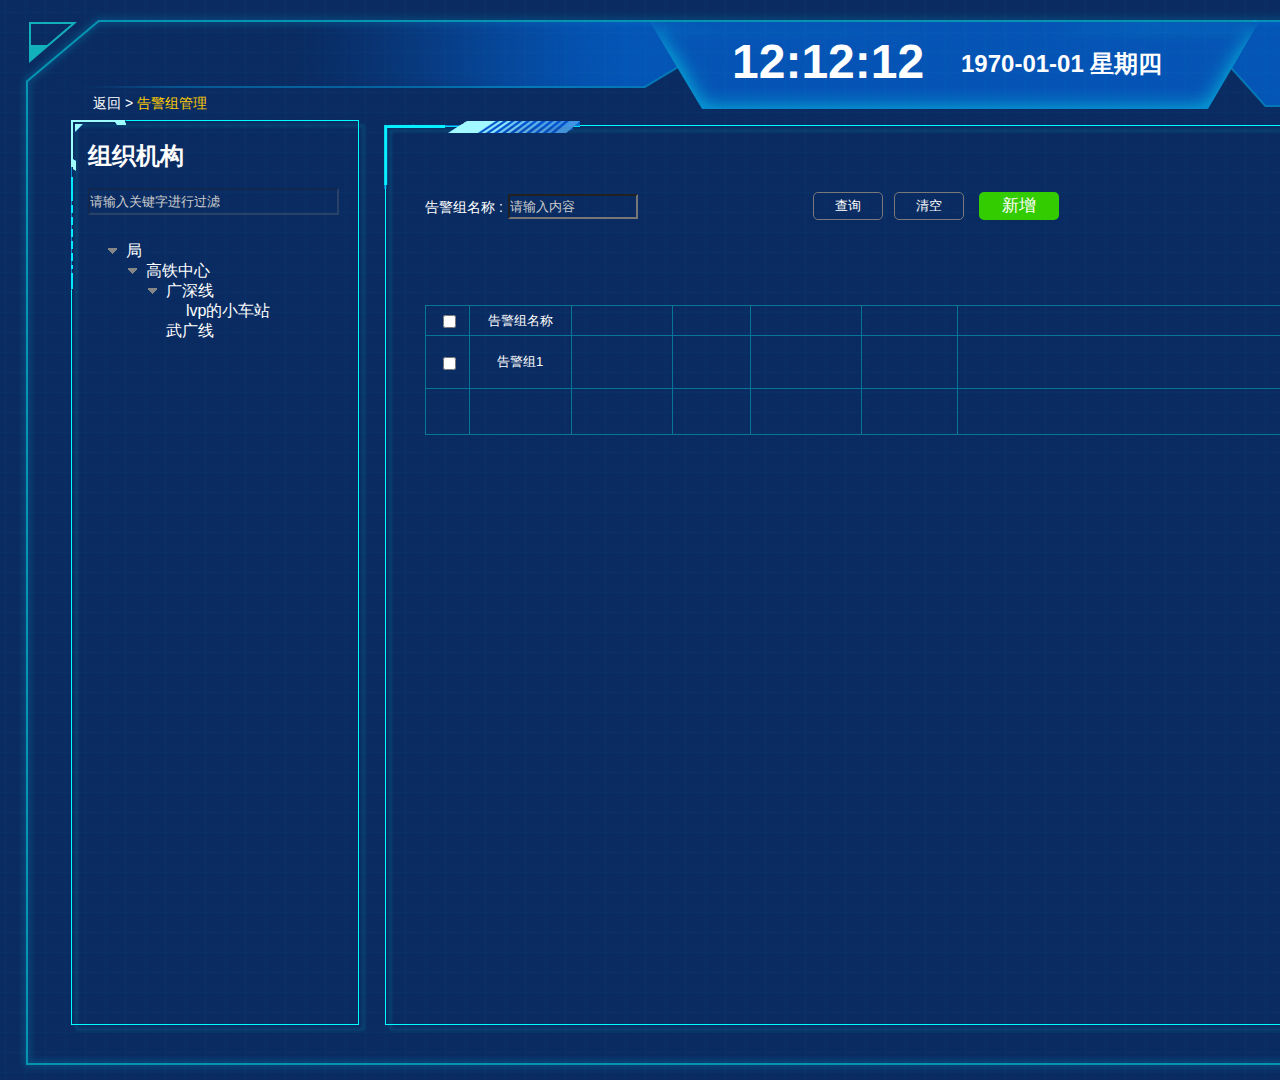
==== alarmgroup.html @ 727a8055 "新增： 1、事件类型管理（增加事件、修改事件、删除事件） 2、事件管理（事件记录查询） 3、告警组管理（告警组添加、修改、删除） Signed-off-by: suyituo <syt_dm@163." ====
﻿<!DOCTYPE html>
<html>
  <head>
    <title>alarmGroup</title>
    <meta http-equiv="X-UA-Compatible" content="IE=edge"/>
    <meta http-equiv="content-type" content="text/html; charset=utf-8"/>
    <meta name="apple-mobile-web-app-capable" content="yes"/>
    <link href="resources/css/jquery-ui-themes.css" type="text/css" rel="stylesheet"/>
    <link href="resources/css/axure_rp_page.css" type="text/css" rel="stylesheet"/>
    <link href="data/styles.css" type="text/css" rel="stylesheet"/>
    <link href="files/alarmgroup/styles.css" type="text/css" rel="stylesheet"/>
    <script src="resources/scripts/jquery-1.7.1.min.js"></script>
    <script src="resources/scripts/jquery-ui-1.8.10.custom.min.js"></script>
    <script src="resources/scripts/prototypePre.js"></script>
    <script src="data/document.js"></script>
    <script src="resources/scripts/prototypePost.js"></script>
    <script src="files/alarmgroup/data.js"></script>
    <script type="text/javascript">
      $axure.utils.getTransparentGifPath = function() { return 'resources/images/transparent.gif'; };
      $axure.utils.getOtherPath = function() { return 'resources/Other.html'; };
      $axure.utils.getReloadPath = function() { return 'resources/reload.html'; };
    </script>
  </head>
  <body>
    <div id="base" class="">

      <!-- 背景和菜单 (组合) -->
      <div id="u599" class="ax_default" data-label="背景和菜单" data-left="0" data-top="0" data-width="1920" data-height="1080">

        <!-- 大背景 (图片) -->
        <div id="u600" class="ax_default _图片" data-label="大背景">
          <img id="u600_img" class="img " src="images/index/大背景_u1.png"/>
          <!-- Unnamed () -->
          <div id="u601" class="text" style="display:none; visibility: hidden">
            <p><span></span></p>
          </div>
        </div>

        <!-- 统计分析 (图片) -->
        <div id="u602" class="ax_default _图片" data-label="统计分析">
          <img id="u602_img" class="img " src="images/index/统计分析_u3.png"/>
          <!-- Unnamed () -->
          <div id="u603" class="text" style="display:none; visibility: hidden">
            <p><span></span></p>
          </div>
        </div>

        <!-- mean统计分析 (矩形) -->
        <div id="u604" class="ax_default label" data-label="mean统计分析">
          <div id="u604_div" class=""></div>
          <!-- Unnamed () -->
          <div id="u605" class="text">
            <p><span>统计分析</span></p>
          </div>
        </div>

        <!-- 数据库监控 (图片) -->
        <div id="u606" class="ax_default _图片" data-label="数据库监控">
          <img id="u606_img" class="img " src="images/index/数据库监控_u7.png"/>
          <!-- Unnamed () -->
          <div id="u607" class="text" style="display:none; visibility: hidden">
            <p><span></span></p>
          </div>
        </div>

        <!-- mean统计分析 (矩形) -->
        <div id="u608" class="ax_default label" data-label="mean统计分析">
          <div id="u608_div" class=""></div>
          <!-- Unnamed () -->
          <div id="u609" class="text">
            <p><span>数据库监控</span></p>
          </div>
        </div>

        <!-- 告警管理 (图片) -->
        <div id="u610" class="ax_default _图片" data-label="告警管理">
          <img id="u610_img" class="img " src="images/index/告警管理_u11.png"/>
          <!-- Unnamed () -->
          <div id="u611" class="text" style="display:none; visibility: hidden">
            <p><span></span></p>
          </div>
        </div>

        <!-- mean告警管理 (矩形) -->
        <div id="u612" class="ax_default label" data-label="mean告警管理">
          <div id="u612_div" class=""></div>
          <!-- Unnamed () -->
          <div id="u613" class="text">
            <p><span>告警管理</span></p>
          </div>
        </div>

        <!-- 故障记录 (图片) -->
        <div id="u614" class="ax_default _图片" data-label="故障记录">
          <img id="u614_img" class="img " src="images/index/故障记录_u15.png"/>
          <!-- Unnamed () -->
          <div id="u615" class="text" style="display:none; visibility: hidden">
            <p><span></span></p>
          </div>
        </div>

        <!-- mean故障记录 (矩形) -->
        <div id="u616" class="ax_default label" data-label="mean故障记录">
          <div id="u616_div" class=""></div>
          <!-- Unnamed () -->
          <div id="u617" class="text">
            <p><span>故障记录</span></p>
          </div>
        </div>

        <!-- 中间件监控 (图片) -->
        <div id="u618" class="ax_default _图片" data-label="中间件监控">
          <img id="u618_img" class="img " src="images/index/中间件监控_u19.png"/>
          <!-- Unnamed () -->
          <div id="u619" class="text" style="display:none; visibility: hidden">
            <p><span></span></p>
          </div>
        </div>

        <!-- mean中间件监控 (矩形) -->
        <div id="u620" class="ax_default label" data-label="mean中间件监控">
          <div id="u620_div" class=""></div>
          <!-- Unnamed () -->
          <div id="u621" class="text">
            <p><span>中间件监控</span></p>
          </div>
        </div>

        <!-- 管理 (图片) -->
        <div id="u622" class="ax_default _图片" data-label="管理">
          <img id="u622_img" class="img " src="images/index/管理_u23.png"/>
          <!-- Unnamed () -->
          <div id="u623" class="text" style="display:none; visibility: hidden">
            <p><span></span></p>
          </div>
        </div>

        <!-- mean中间件监控 (矩形) -->
        <div id="u624" class="ax_default label" data-label="mean中间件监控">
          <div id="u624_div" class=""></div>
          <!-- Unnamed () -->
          <div id="u625" class="text">
            <p><span>管理</span></p>
          </div>
        </div>

        <!-- 退出 (图片) -->
        <div id="u626" class="ax_default _图片" data-label="退出">
          <img id="u626_img" class="img " src="images/index/退出_u27.png"/>
          <!-- Unnamed () -->
          <div id="u627" class="text" style="display:none; visibility: hidden">
            <p><span></span></p>
          </div>
        </div>

        <!-- meanroot (矩形) -->
        <div id="u628" class="ax_default label" data-label="meanroot">
          <div id="u628_div" class=""></div>
          <!-- Unnamed () -->
          <div id="u629" class="text">
            <p><span>root</span></p>
          </div>
        </div>
      </div>

      <!-- 时间 (组合) -->
      <div id="u630" class="ax_default" data-label="时间" data-left="732" data-top="34" data-width="429" data-height="57">

        <!-- 日期星期 (矩形) -->
        <div id="u631" class="ax_default _二级标题" data-label="日期星期">
          <div id="u631_div" class=""></div>
          <!-- Unnamed () -->
          <div id="u632" class="text">
            <p><span>1970-01-01 星期四</span></p>
          </div>
        </div>

        <!-- 电子时钟 (矩形) -->
        <div id="u633" class="ax_default _一级标题" data-label="电子时钟">
          <div id="u633_div" class=""></div>
          <!-- Unnamed () -->
          <div id="u634" class="text">
            <p><span>12:12:12</span></p>
          </div>
        </div>
      </div>

      <!-- 表格边框装饰 (组合) -->
      <div id="u635" class="ax_default" data-label="表格边框装饰" data-left="377" data-top="119" data-width="1451" data-height="906">

        <!-- Unnamed (组合) -->
        <div id="u636" class="ax_default" data-left="377" data-top="119" data-width="1451" data-height="906">

          <!-- Unnamed (矩形) -->
          <div id="u637" class="ax_default box_1 disabled">
            <img id="u637_img" class="img " src="images/index/u38.png"/>
            <!-- Unnamed () -->
            <div id="u638" class="text" style="display:none; visibility: hidden">
              <p><span></span></p>
            </div>
          </div>

          <!-- Unnamed (图片) -->
          <div id="u639" class="ax_default _图片 disabled">
            <img id="u639_img" class="img " src="images/index/u40.png"/>
            <!-- Unnamed () -->
            <div id="u640" class="text" style="display:none; visibility: hidden">
              <p><span></span></p>
            </div>
          </div>
        </div>
      </div>

      <!-- Unnamed (组合) -->
      <div id="u641" class="ax_default" data-left="52" data-top="111" data-width="307" data-height="914">

        <!-- Unnamed (矩形) -->
        <div id="u642" class="ax_default box_1 disabled">
          <img id="u642_img" class="img " src="images/index/u43.png"/>
          <!-- Unnamed () -->
          <div id="u643" class="text" style="display:none; visibility: hidden">
            <p><span></span></p>
          </div>
        </div>

        <!-- Unnamed (图片) -->
        <div id="u644" class="ax_default _图片 disabled">
          <img id="u644_img" class="img " src="images/index/u45.png"/>
          <!-- Unnamed () -->
          <div id="u645" class="text" style="display:none; visibility: hidden">
            <p><span></span></p>
          </div>
        </div>

        <!-- 组织机构标题 (矩形) -->
        <div id="u646" class="ax_default _二级标题 disabled" data-label="组织机构标题">
          <div id="u646_div" class="disabled"></div>
          <!-- Unnamed () -->
          <div id="u647" class="text">
            <p><span>组织机构</span></p>
          </div>
        </div>

        <!-- 组织机构搜索框 (文本框) -->
        <div id="u648" class="ax_default text_field" data-label="组织机构搜索框">
          <input id="u648_input" type="text" value="请输入关键字进行过滤"/>
        </div>
      </div>

      <!-- Unnamed (树状菜单) -->
      <div id="u649" class="ax_default tree_node treeroot">
        <div id="u649_children" class="u649_children">

          <!-- Unnamed (Tree Node) -->
          <div id="u650" class="ax_default tree_node treenode">

            <!-- Unnamed (图片) -->
            <div id="u651" class="ax_default _图片">
              <img id="u651_img" class="img " src="images/index/u52_selected.png"/>
              <!-- Unnamed () -->
              <div id="u652" class="text" style="display:none; visibility: hidden">
                <p><span></span></p>
              </div>
            </div>
            <!-- Unnamed (矩形) -->
            <div id="u653" class="" selectiongroup="u649_tree_group">
              <div id="u653_div" class=""></div>
              <!-- Unnamed () -->
              <div id="u654" class="text">
                <p><span>局</span></p>
              </div>
            </div>
            <div id="u650_children" class="u650_children">

              <!-- Unnamed (Tree Node) -->
              <div id="u655" class="ax_default tree_node treenode">

                <!-- Unnamed (图片) -->
                <div id="u656" class="ax_default _图片">
                  <img id="u656_img" class="img " src="images/index/u52_selected.png"/>
                  <!-- Unnamed () -->
                  <div id="u657" class="text" style="display:none; visibility: hidden">
                    <p><span></span></p>
                  </div>
                </div>
                <!-- Unnamed (矩形) -->
                <div id="u658" class="" selectiongroup="u649_tree_group">
                  <div id="u658_div" class=""></div>
                  <!-- Unnamed () -->
                  <div id="u659" class="text">
                    <p><span>高铁中心</span></p>
                  </div>
                </div>
                <div id="u655_children" class="u655_children">

                  <!-- Unnamed (Tree Node) -->
                  <div id="u660" class="ax_default tree_node treenode">

                    <!-- Unnamed (图片) -->
                    <div id="u661" class="ax_default _图片">
                      <img id="u661_img" class="img " src="images/index/u52_selected.png"/>
                      <!-- Unnamed () -->
                      <div id="u662" class="text" style="display:none; visibility: hidden">
                        <p><span></span></p>
                      </div>
                    </div>
                    <!-- Unnamed (矩形) -->
                    <div id="u663" class="" selectiongroup="u649_tree_group">
                      <div id="u663_div" class=""></div>
                      <!-- Unnamed () -->
                      <div id="u664" class="text">
                        <p><span>广深线</span></p>
                      </div>
                    </div>
                    <div id="u660_children" class="u660_children">

                      <!-- Unnamed (Tree Node) -->
                      <div id="u665" class="ax_default tree_node treenode">
                        <!-- Unnamed (矩形) -->
                        <div id="u666" class="" selectiongroup="u649_tree_group">
                          <div id="u666_div" class=""></div>
                          <!-- Unnamed () -->
                          <div id="u667" class="text">
                            <p><span>lvp的小车站</span></p>
                          </div>
                        </div>
                      </div>
                    </div>
                  </div>

                  <!-- Unnamed (Tree Node) -->
                  <div id="u668" class="ax_default tree_node treenode">
                    <!-- Unnamed (矩形) -->
                    <div id="u669" class="" selectiongroup="u649_tree_group">
                      <div id="u669_div" class=""></div>
                      <!-- Unnamed () -->
                      <div id="u670" class="text">
                        <p><span>武广线</span></p>
                      </div>
                    </div>
                  </div>
                </div>
              </div>
            </div>
          </div>
        </div>
      </div>

      <!-- 导航 (矩形) -->
      <div id="u671" class="ax_default label" data-label="导航">
        <div id="u671_div" class=""></div>
        <!-- Unnamed () -->
        <div id="u672" class="text">
          <p><span style="color:#FFFFFF;">返回 &gt; </span><span style="color:#FFCC00;">告警组管理</span></p>
        </div>
      </div>

      <!-- 搜索区域 (组合) -->
      <div id="u673" class="ax_default" data-label="搜索区域" data-left="425" data-top="192" data-width="634" data-height="28">

        <!-- search查询 (矩形) -->
        <div id="u674" class="ax_default button" data-label="search查询">
          <div id="u674_div" class=""></div>
          <!-- Unnamed () -->
          <div id="u675" class="text">
            <p><span>查询</span></p>
          </div>
        </div>

        <!-- search清空 (矩形) -->
        <div id="u676" class="ax_default button" data-label="search清空">
          <div id="u676_div" class=""></div>
          <!-- Unnamed () -->
          <div id="u677" class="text">
            <p><span>清空</span></p>
          </div>
        </div>

        <!-- search事件名称 (文本框) -->
        <div id="u678" class="ax_default text_field" data-label="search事件名称">
          <input id="u678_input" type="text" value="请输入内容"/>
        </div>

        <!-- search告警组名称 (矩形) -->
        <div id="u679" class="ax_default label" data-label="search告警组名称">
          <div id="u679_div" class=""></div>
          <!-- Unnamed () -->
          <div id="u680" class="text">
            <p><span>告警组名称 :</span></p>
          </div>
        </div>

        <!-- search新增 (矩形) -->
        <div id="u681" class="ax_default primary_button" data-label="search新增">
          <div id="u681_div" class=""></div>
          <!-- Unnamed () -->
          <div id="u682" class="text">
            <p><span>新增</span></p>
          </div>
        </div>
      </div>

      <!-- 列表区域 (组合) -->
      <div id="u683" class="ax_default" data-label="列表区域" data-left="425" data-top="305" data-width="1328" data-height="130">

        <!-- 事件列表 (表格) -->
        <div id="u684" class="ax_default" data-label="事件列表">

          <!-- 0-0 (单元格) -->
          <div id="u685" class="ax_default table_cell" data-label="0-0">
            <img id="u685_img" class="img " src="images/index/u111.png"/>
            <!-- Unnamed () -->
            <div id="u686" class="text" style="display:none; visibility: hidden">
              <p><span></span></p>
            </div>
          </div>

          <!-- 0-2 (单元格) -->
          <div id="u687" class="ax_default table_cell" data-label="0-2">
            <img id="u687_img" class="img " src="images/eventtype/0-2_u492.png"/>
            <!-- Unnamed () -->
            <div id="u688" class="text">
              <p><span>告警组名称</span></p>
            </div>
          </div>

          <!-- 0-3 (单元格) -->
          <div id="u689" class="ax_default table_cell" data-label="0-3">
            <img id="u689_img" class="img " src="images/index/u117.png"/>
            <!-- Unnamed () -->
            <div id="u690" class="text" style="display:none; visibility: hidden">
              <p><span></span></p>
            </div>
          </div>

          <!-- Unnamed (单元格) -->
          <div id="u691" class="ax_default table_cell">
            <img id="u691_img" class="img " src="images/eventtype/u496.png"/>
            <!-- Unnamed () -->
            <div id="u692" class="text" style="display:none; visibility: hidden">
              <p><span></span></p>
            </div>
          </div>

          <!-- Unnamed (单元格) -->
          <div id="u693" class="ax_default table_cell">
            <img id="u693_img" class="img " src="images/index/u119.png"/>
            <!-- Unnamed () -->
            <div id="u694" class="text" style="display:none; visibility: hidden">
              <p><span></span></p>
            </div>
          </div>

          <!-- Unnamed (单元格) -->
          <div id="u695" class="ax_default table_cell">
            <img id="u695_img" class="img " src="images/index/u121.png"/>
            <!-- Unnamed () -->
            <div id="u696" class="text" style="display:none; visibility: hidden">
              <p><span></span></p>
            </div>
          </div>

          <!-- Unnamed (单元格) -->
          <div id="u697" class="ax_default table_cell">
            <img id="u697_img" class="img " src="images/index/u123.png"/>
            <!-- Unnamed () -->
            <div id="u698" class="text" style="display:none; visibility: hidden">
              <p><span></span></p>
            </div>
          </div>

          <!-- Unnamed (单元格) -->
          <div id="u699" class="ax_default table_cell">
            <img id="u699_img" class="img " src="images/index/u125.png"/>
            <!-- Unnamed () -->
            <div id="u700" class="text" style="display:none; visibility: hidden">
              <p><span></span></p>
            </div>
          </div>

          <!-- Unnamed (单元格) -->
          <div id="u701" class="ax_default table_cell">
            <img id="u701_img" class="img " src="images/index/u127.png"/>
            <!-- Unnamed () -->
            <div id="u702" class="text" style="display:none; visibility: hidden">
              <p><span></span></p>
            </div>
          </div>

          <!-- Unnamed (单元格) -->
          <div id="u703" class="ax_default table_cell">
            <img id="u703_img" class="img " src="images/index/u129.png"/>
            <!-- Unnamed () -->
            <div id="u704" class="text">
              <p><span>操作</span></p>
            </div>
          </div>

          <!-- 1-1 (单元格) -->
          <div id="u705" class="ax_default table_cell" data-label="1-1">
            <img id="u705_img" class="img " src="images/eventtype/1-1_u510.png"/>
            <!-- Unnamed () -->
            <div id="u706" class="text" style="display:none; visibility: hidden">
              <p><span></span></p>
            </div>
          </div>

          <!-- 1-2 (单元格) -->
          <div id="u707" class="ax_default table_cell" data-label="1-2">
            <img id="u707_img" class="img " src="images/eventtype/1-2_u512.png"/>
            <!-- Unnamed () -->
            <div id="u708" class="text">
              <p><span>告警组1</span></p>
            </div>
          </div>

          <!-- 1-3 (单元格) -->
          <div id="u709" class="ax_default table_cell" data-label="1-3">
            <img id="u709_img" class="img " src="images/eventtype/1-3_u514.png"/>
            <!-- Unnamed () -->
            <div id="u710" class="text" style="display:none; visibility: hidden">
              <p><span></span></p>
            </div>
          </div>

          <!-- 1-4 (单元格) -->
          <div id="u711" class="ax_default table_cell" data-label="1-4">
            <img id="u711_img" class="img " src="images/eventtype/1-4_u516.png"/>
            <!-- Unnamed () -->
            <div id="u712" class="text" style="display:none; visibility: hidden">
              <p><span></span></p>
            </div>
          </div>

          <!-- 1-5 (单元格) -->
          <div id="u713" class="ax_default table_cell" data-label="1-5">
            <img id="u713_img" class="img " src="images/eventtype/1-5_u518.png"/>
            <!-- Unnamed () -->
            <div id="u714" class="text" style="display:none; visibility: hidden">
              <p><span></span></p>
            </div>
          </div>

          <!-- 1-6 (单元格) -->
          <div id="u715" class="ax_default table_cell" data-label="1-6">
            <img id="u715_img" class="img " src="images/eventtype/1-6_u520.png"/>
            <!-- Unnamed () -->
            <div id="u716" class="text" style="display:none; visibility: hidden">
              <p><span></span></p>
            </div>
          </div>

          <!-- 1-7 (单元格) -->
          <div id="u717" class="ax_default table_cell" data-label="1-7">
            <img id="u717_img" class="img " src="images/eventtype/1-7_u522.png"/>
            <!-- Unnamed () -->
            <div id="u718" class="text" style="display:none; visibility: hidden">
              <p><span></span></p>
            </div>
          </div>

          <!-- 1-8 (单元格) -->
          <div id="u719" class="ax_default table_cell" data-label="1-8">
            <img id="u719_img" class="img " src="images/eventtype/1-8_u524.png"/>
            <!-- Unnamed () -->
            <div id="u720" class="text" style="display:none; visibility: hidden">
              <p><span></span></p>
            </div>
          </div>

          <!-- 1-9 (单元格) -->
          <div id="u721" class="ax_default table_cell" data-label="1-9">
            <img id="u721_img" class="img " src="images/eventtype/1-9_u526.png"/>
            <!-- Unnamed () -->
            <div id="u722" class="text" style="display:none; visibility: hidden">
              <p><span></span></p>
            </div>
          </div>

          <!-- 1-10 (单元格) -->
          <div id="u723" class="ax_default table_cell" data-label="1-10">
            <img id="u723_img" class="img " src="images/eventtype/1-10_u528.png"/>
            <!-- Unnamed () -->
            <div id="u724" class="text" style="display:none; visibility: hidden">
              <p><span></span></p>
            </div>
          </div>

          <!-- 2-1 (单元格) -->
          <div id="u725" class="ax_default table_cell" data-label="2-1">
            <img id="u725_img" class="img " src="images/index/u151.png"/>
            <!-- Unnamed () -->
            <div id="u726" class="text" style="display:none; visibility: hidden">
              <p><span></span></p>
            </div>
          </div>

          <!-- 2-2 (单元格) -->
          <div id="u727" class="ax_default table_cell" data-label="2-2">
            <img id="u727_img" class="img " src="images/eventtype/2-2_u532.png"/>
            <!-- Unnamed () -->
            <div id="u728" class="text" style="display:none; visibility: hidden">
              <p><span></span></p>
            </div>
          </div>

          <!-- 2-3 (单元格) -->
          <div id="u729" class="ax_default table_cell" data-label="2-3">
            <img id="u729_img" class="img " src="images/index/u157.png"/>
            <!-- Unnamed () -->
            <div id="u730" class="text" style="display:none; visibility: hidden">
              <p><span></span></p>
            </div>
          </div>

          <!-- 2-4 (单元格) -->
          <div id="u731" class="ax_default table_cell" data-label="2-4">
            <img id="u731_img" class="img " src="images/eventtype/2-4_u536.png"/>
            <!-- Unnamed () -->
            <div id="u732" class="text" style="display:none; visibility: hidden">
              <p><span></span></p>
            </div>
          </div>

          <!-- 2-5 (单元格) -->
          <div id="u733" class="ax_default table_cell" data-label="2-5">
            <img id="u733_img" class="img " src="images/index/u159.png"/>
            <!-- Unnamed () -->
            <div id="u734" class="text" style="display:none; visibility: hidden">
              <p><span></span></p>
            </div>
          </div>

          <!-- 2-6 (单元格) -->
          <div id="u735" class="ax_default table_cell" data-label="2-6">
            <img id="u735_img" class="img " src="images/index/u161.png"/>
            <!-- Unnamed () -->
            <div id="u736" class="text" style="display:none; visibility: hidden">
              <p><span></span></p>
            </div>
          </div>

          <!-- 2-7 (单元格) -->
          <div id="u737" class="ax_default table_cell" data-label="2-7">
            <img id="u737_img" class="img " src="images/index/u163.png"/>
            <!-- Unnamed () -->
            <div id="u738" class="text" style="display:none; visibility: hidden">
              <p><span></span></p>
            </div>
          </div>

          <!-- 2-8 (单元格) -->
          <div id="u739" class="ax_default table_cell" data-label="2-8">
            <img id="u739_img" class="img " src="images/index/u165.png"/>
            <!-- Unnamed () -->
            <div id="u740" class="text" style="display:none; visibility: hidden">
              <p><span></span></p>
            </div>
          </div>

          <!-- 2-9 (单元格) -->
          <div id="u741" class="ax_default table_cell" data-label="2-9">
            <img id="u741_img" class="img " src="images/index/u167.png"/>
            <!-- Unnamed () -->
            <div id="u742" class="text" style="display:none; visibility: hidden">
              <p><span></span></p>
            </div>
          </div>

          <!-- 2-10 (单元格) -->
          <div id="u743" class="ax_default table_cell" data-label="2-10">
            <img id="u743_img" class="img " src="images/index/u169.png"/>
            <!-- Unnamed () -->
            <div id="u744" class="text" style="display:none; visibility: hidden">
              <p><span></span></p>
            </div>
          </div>
        </div>

        <!-- Unnamed (复选框) -->
        <div id="u745" class="ax_default checkbox">
          <label for="u745_input">
            <!-- Unnamed () -->
            <div id="u746" class="text" style="display:none; visibility: hidden">
              <p><span></span></p>
            </div>
          </label>
          <input id="u745_input" type="checkbox" value="checkbox"/>
        </div>

        <!-- Unnamed (复选框) -->
        <div id="u747" class="ax_default checkbox">
          <label for="u747_input">
            <!-- Unnamed () -->
            <div id="u748" class="text" style="display:none; visibility: hidden">
              <p><span></span></p>
            </div>
          </label>
          <input id="u747_input" type="checkbox" value="checkbox"/>
        </div>

        <!-- 2删除按钮 (矩形) -->
        <div id="u749" class="ax_default primary_button ax_default_hidden" data-label="2删除按钮" style="display:none; visibility: hidden">
          <div id="u749_div" class=""></div>
          <!-- Unnamed () -->
          <div id="u750" class="text">
            <p><span>删除</span></p>
          </div>
        </div>

        <!-- 2修改按钮 (矩形) -->
        <div id="u751" class="ax_default primary_button ax_default_hidden" data-label="2修改按钮" style="display:none; visibility: hidden">
          <div id="u751_div" class=""></div>
          <!-- Unnamed () -->
          <div id="u752" class="text">
            <p><span>修改</span></p>
          </div>
        </div>

        <!-- 1删除按钮 (矩形) -->
        <div id="u753" class="ax_default primary_button" data-label="1删除按钮">
          <div id="u753_div" class=""></div>
          <!-- Unnamed () -->
          <div id="u754" class="text">
            <p><span>删除</span></p>
          </div>
        </div>

        <!-- 1修改按钮 (矩形) -->
        <div id="u755" class="ax_default primary_button" data-label="1修改按钮">
          <div id="u755_div" class=""></div>
          <!-- Unnamed () -->
          <div id="u756" class="text">
            <p><span>修改</span></p>
          </div>
        </div>
      </div>

      <!-- 告警组弹框 (动态面板) -->
      <div id="u757" class="ax_default ax_default_hidden" data-label="告警组弹框" style="display:none; visibility: hidden">
        <div id="u757_state0" class="panel_state" data-label="新增" style="">
          <div id="u757_state0_content" class="panel_state_content">

            <!-- 新增弹框 (组合) -->
            <div id="u758" class="ax_default" data-label="新增弹框" data-left="0" data-top="0" data-width="946" data-height="290">

              <!-- 告警详情弹框主体 (组合) -->
              <div id="u759" class="ax_default" data-label="告警详情弹框主体" data-left="0" data-top="0" data-width="946" data-height="290">

                <!-- 告警详情弹框上背景 (矩形) -->
                <div id="u760" class="ax_default box_1" data-label="告警详情弹框上背景">
                  <div id="u760_div" class=""></div>
                  <!-- Unnamed () -->
                  <div id="u761" class="text" style="display:none; visibility: hidden">
                    <p><span></span></p>
                  </div>
                </div>

                <!-- 告警详情弹框上背景 (矩形) -->
                <div id="u762" class="ax_default box_1" data-label="告警详情弹框上背景">
                  <div id="u762_div" class=""></div>
                  <!-- Unnamed () -->
                  <div id="u763" class="text" style="display:none; visibility: hidden">
                    <p><span></span></p>
                  </div>
                </div>

                <!-- 新增事件 (矩形) -->
                <div id="u764" class="ax_default label" data-label="新增事件">
                  <div id="u764_div" class=""></div>
                  <!-- Unnamed () -->
                  <div id="u765" class="text">
                    <p><span>新增告警组</span></p>
                  </div>
                </div>

                <!-- 告警详情弹框关闭按钮 (形状) -->
                <div id="u766" class="ax_default icon" data-label="告警详情弹框关闭按钮">
                  <img id="u766_img" class="img " src="images/index/告警详情弹框关闭按钮_u188.png"/>
                  <!-- Unnamed () -->
                  <div id="u767" class="text" style="display:none; visibility: hidden">
                    <p><span></span></p>
                  </div>
                </div>
              </div>

              <!-- search新增 (矩形) -->
              <div id="u768" class="ax_default primary_button" data-label="search新增">
                <div id="u768_div" class=""></div>
                <!-- Unnamed () -->
                <div id="u769" class="text">
                  <p><span>新增</span></p>
                </div>
              </div>

              <!-- add事件名称 (矩形) -->
              <div id="u770" class="ax_default label" data-label="add事件名称">
                <div id="u770_div" class=""></div>
                <!-- Unnamed () -->
                <div id="u771" class="text">
                  <p><span>告警组名称 :</span></p>
                </div>
              </div>

              <!-- add事件名称 (文本框) -->
              <div id="u772" class="ax_default text_field" data-label="add事件名称">
                <input id="u772_input" type="text" value=""/>
              </div>
            </div>
          </div>
        </div>
        <div id="u757_state1" class="panel_state" data-label="修改" style="visibility: hidden;">
          <div id="u757_state1_content" class="panel_state_content">

            <!-- 告警详情弹框主体 (组合) -->
            <div id="u773" class="ax_default" data-label="告警详情弹框主体" data-left="0" data-top="0" data-width="946" data-height="290">

              <!-- 告警详情弹框上背景 (矩形) -->
              <div id="u774" class="ax_default box_1" data-label="告警详情弹框上背景">
                <div id="u774_div" class=""></div>
                <!-- Unnamed () -->
                <div id="u775" class="text" style="display:none; visibility: hidden">
                  <p><span></span></p>
                </div>
              </div>

              <!-- 告警详情弹框上背景 (矩形) -->
              <div id="u776" class="ax_default box_1" data-label="告警详情弹框上背景">
                <div id="u776_div" class=""></div>
                <!-- Unnamed () -->
                <div id="u777" class="text" style="display:none; visibility: hidden">
                  <p><span></span></p>
                </div>
              </div>

              <!-- 新增事件 (矩形) -->
              <div id="u778" class="ax_default label" data-label="新增事件">
                <div id="u778_div" class=""></div>
                <!-- Unnamed () -->
                <div id="u779" class="text">
                  <p><span>修改告警组</span></p>
                </div>
              </div>

              <!-- 告警详情弹框关闭按钮 (形状) -->
              <div id="u780" class="ax_default icon" data-label="告警详情弹框关闭按钮">
                <img id="u780_img" class="img " src="images/index/告警详情弹框关闭按钮_u188.png"/>
                <!-- Unnamed () -->
                <div id="u781" class="text" style="display:none; visibility: hidden">
                  <p><span></span></p>
                </div>
              </div>
            </div>

            <!-- search新增♥ (矩形) -->
            <div id="u782" class="ax_default primary_button" data-label="search新增♥">
              <div id="u782_div" class=""></div>
              <!-- Unnamed () -->
              <div id="u783" class="text">
                <p><span>修改</span></p>
              </div>
            </div>

            <!-- 编辑弹框 (组合) -->
            <div id="u784" class="ax_default" data-label="编辑弹框" data-left="61" data-top="71" data-width="208" data-height="25">

              <!-- add事件名称 (矩形) -->
              <div id="u785" class="ax_default label" data-label="add事件名称">
                <div id="u785_div" class=""></div>
                <!-- Unnamed () -->
                <div id="u786" class="text">
                  <p><span>告警组名称 :</span></p>
                </div>
              </div>

              <!-- add事件名称 (文本框) -->
              <div id="u787" class="ax_default text_field" data-label="add事件名称">
                <input id="u787_input" type="text" value=""/>
              </div>
            </div>
          </div>
        </div>
      </div>
    </div>
  </body>
</html>
---- resources/css/axure_rp_page.css ----
﻿/* so the window resize fires within a frame in IE7 */
html, body {
    height: 100%;
}

a {
    color: inherit;
}

p {
    margin: 0px;
    text-rendering: optimizeLegibility;
    font-feature-settings: "kern" 1;
    -webkit-font-feature-settings: "kern";
    -moz-font-feature-settings: "kern";
    -moz-font-feature-settings: "kern=1";
    font-kerning: normal;
}

iframe {
    background: #FFFFFF;
}

/* to match IE with C, FF */
input {
    padding: 1px 0px 1px 0px;
    box-sizing: border-box;
    -moz-box-sizing: border-box;
}

textarea {
    margin: 0px;
    box-sizing: border-box;
    -moz-box-sizing: border-box;
}

div.intcases {
    font-family: arial; 
    font-size: 12px;
    text-align:left; 
    border:1px solid #AAA; 
    background:#FFF none repeat scroll 0% 0%; 
    z-index:9999; 
    visibility:hidden; 
    position:absolute;
    padding: 0px;
    border-radius: 3px;
    white-space: nowrap;
}

div.intcaselink {
    cursor: pointer;
    padding: 3px 8px 3px 8px;
    margin: 5px;
    background:#EEE none repeat scroll 0% 0%; 
    border:1px solid #AAA;
    border-radius: 3px;
}

div.refpageimage {
    position: absolute;
    left: 0px;
    top: 0px;
    font-size: 0px;
    width: 16px;
    height: 16px;
    cursor: pointer;
    background-image: url(images/newwindow.gif);
    background-repeat: no-repeat;
}

div.annnoteimage {
    position: absolute;
    left: 0px;
    top: 0px;
    font-size: 0px;
    /*width: 16px;
    height: 12px;*/
    cursor: help;
    /*background-image: url(images/note.gif);*/
    /*background-repeat: no-repeat;*/
    width: 13px;
    height: 12px;
    padding-top: 1px;
    text-align: center;
    background-color: #138CDD;
    -moz-box-shadow: 1px 1px 3px #aaa;
    -webkit-box-shadow: 1px 1px 3px #aaa;
    box-shadow: 1px 1px 3px #aaa;
}

div.annnoteline {
    display: inline-block;
    width: 9px;
    height: 1px;
    border-bottom: 1px solid white;
    margin-top: 1px;
}

div.annnotelabel {
    position: absolute;
    left: 0px;
    top: 0px;
    font-family: Helvetica,Arial;
    font-size: 10px;
    /*border: 1px solid rgb(166,221,242);*/
    cursor: help;
    /*background:rgb(0,157,217) none repeat scroll 0% 0%;*/ 
    padding: 1px 3px 1px 3px;
    white-space: nowrap;
    color: white;
    
    background-color: #138CDD;
    -moz-box-shadow: 1px 1px 3px #aaa;
    -webkit-box-shadow: 1px 1px 3px #aaa;
    box-shadow: 1px 1px 3px #aaa;
}

.annotation {
    font-size: 12px;
    padding-left: 2px;
    margin-bottom: 5px;
}

.annotationName {
    /*font-size: 13px;
    font-weight: bold;
    margin-bottom: 3px;
    white-space: nowrap;*/

    font-family: 'Trebuchet MS';
    font-size: 14px;
    font-weight: bold;
    margin-bottom: 5px;
    white-space: nowrap;
}

.annotationValue {
    font-family: Arial, Helvetica, Sans-Serif;
    font-size: 12px;
    color: #4a4a4a;
    line-height: 21px;
    margin-bottom: 20px;
}

.noteLink {
    text-decoration: inherit;
    color: inherit;
}

.noteLink:hover {
    background-color: white;
}

/* this is a fix for the issue where dialogs jump around and takes the text-align from the body */
.dialogFix {
    position:absolute;
    text-align:left;
    border: 1px solid #8f949a;
}


@keyframes pulsate {
  from {
    box-shadow: 0 0 10px #15d6ba;
  }
  to {
    box-shadow: 0 0 20px #15d6ba;
  }
}

@-webkit-keyframes pulsate {
  from {
    -webkit-box-shadow: 0 0 10px #15d6ba;
    box-shadow: 0 0 10px #15d6ba;
  }
  to {
    -webkit-box-shadow: 0 0 20px #15d6ba;
    box-shadow: 0 0 20px #15d6ba;
  }
}
 
@-moz-keyframes pulsate {
  from {
    -moz-box-shadow: 0 0 10px #15d6ba;
    box-shadow: 0 0 10px #15d6ba;
  }
  to {
    -moz-box-shadow: 0 0 20px #15d6ba;
    box-shadow: 0 0 20px #15d6ba;
  }
}

.legacyPulsateBorder {
    /*border: 5px solid #15d6ba;
    margin: -5px;*/
    -moz-box-shadow: 0 0 10px 3px #15d6ba;
    box-shadow: 0 0 10px 3px #15d6ba;
}

.pulsateBorder {
  animation-name: pulsate;
  animation-timing-function: ease-in-out;
  animation-duration: 0.9s;
  animation-iteration-count: infinite;
  animation-direction: alternate;
  
  -webkit-animation-name: pulsate;
  -webkit-animation-timing-function: ease-in-out;
  -webkit-animation-duration: 0.9s;
  -webkit-animation-iteration-count: infinite;
  -webkit-animation-direction: alternate;

  -moz-animation-name: pulsate;
  -moz-animation-timing-function: ease-in-out;
  -moz-animation-duration: 0.9s;
  -moz-animation-iteration-count: infinite;
  -moz-animation-direction: alternate;
}

.ax_default_hidden, .ax_default_unplaced{
    display: none;
    visibility: hidden;
}

.widgetNoteSelected {
    -moz-box-shadow: 0 0 10px 3px #138CDD;
    box-shadow: 0 0 10px 3px #138CDD;
    /*-moz-box-shadow: 0 0 20px #3915d6;
    box-shadow: 0 0 20px #3915d6;*/
    /*border: 3px solid #3915d6;*/
    /*margin: -3px;*/
}


.singleImg {
    display: none;
    visibility: hidden;
}
---- data/styles.css ----
﻿.ax_default {
  font-family:'Arial Normal', 'Arial';
  font-weight:400;
  font-style:normal;
  font-size:13px;
  color:#333333;
  text-align:center;
  line-height:normal;
}
.box_1 {
}
._图片 {
}
.button {
}
.primary_button {
  color:#FFFFFF;
}
._一级标题 {
  font-family:'Arial Normal', 'Arial';
  font-weight:bold;
  font-style:normal;
  font-size:32px;
  text-align:left;
}
._二级标题 {
  font-family:'Arial Normal', 'Arial';
  font-weight:bold;
  font-style:normal;
  font-size:24px;
  text-align:left;
}
._三级标题 {
  font-family:'Arial Normal', 'Arial';
  font-weight:bold;
  font-style:normal;
  font-size:18px;
  text-align:left;
}
._四级标题 {
  font-family:'Arial Normal', 'Arial';
  font-weight:bold;
  font-style:normal;
  font-size:14px;
  text-align:left;
}
._五级标题 {
  font-family:'Arial Normal', 'Arial';
  font-weight:bold;
  font-style:normal;
  text-align:left;
}
._六级标题 {
  font-family:'Arial Normal', 'Arial';
  font-weight:bold;
  font-style:normal;
  font-size:10px;
  text-align:left;
}
.label {
  font-size:14px;
  text-align:left;
}
._文本段落 {
  text-align:left;
}
.text_field {
  color:#000000;
  text-align:left;
}
.checkbox {
  text-align:left;
}
.html_button {
  text-align:center;
}
.tree_node {
  text-align:left;
}
.table_cell {
}
.icon {
}
---- files/alarmgroup/styles.css ----
﻿body {
  margin:0px;
  background-image:none;
  position:static;
  left:auto;
  width:1920px;
  margin-left:0;
  margin-right:0;
  text-align:left;
}
#base {
  position:absolute;
  z-index:0;
}
#u599 {
  border-width:0px;
  position:absolute;
  left:0px;
  top:0px;
  width:0px;
  height:0px;
}
#u600_img {
  border-width:0px;
  position:absolute;
  left:0px;
  top:0px;
  width:1920px;
  height:1080px;
}
#u600 {
  border-width:0px;
  position:absolute;
  left:0px;
  top:0px;
  width:1920px;
  height:1080px;
}
#u601 {
  border-width:0px;
  position:absolute;
  left:2px;
  top:532px;
  width:1916px;
  visibility:hidden;
  word-wrap:break-word;
}
#u602_img {
  border-width:0px;
  position:absolute;
  left:0px;
  top:0px;
  width:53px;
  height:57px;
}
#u602 {
  border-width:0px;
  position:absolute;
  left:1283px;
  top:25px;
  width:53px;
  height:57px;
}
#u603 {
  border-width:0px;
  position:absolute;
  left:2px;
  top:20px;
  width:49px;
  visibility:hidden;
  word-wrap:break-word;
}
#u604_div {
  border-width:0px;
  position:absolute;
  left:0px;
  top:0px;
  width:57px;
  height:16px;
  background:inherit;
  background-color:rgba(255, 255, 255, 0);
  border:none;
  border-radius:0px;
  -moz-box-shadow:none;
  -webkit-box-shadow:none;
  box-shadow:none;
  color:#FFFFFF;
}
#u604 {
  border-width:0px;
  position:absolute;
  left:1283px;
  top:86px;
  width:57px;
  height:16px;
  color:#FFFFFF;
}
#u605 {
  border-width:0px;
  position:absolute;
  left:0px;
  top:0px;
  width:57px;
  white-space:nowrap;
}
#u606_img {
  border-width:0px;
  position:absolute;
  left:0px;
  top:0px;
  width:48px;
  height:49px;
}
#u606 {
  border-width:0px;
  position:absolute;
  left:1362px;
  top:27px;
  width:48px;
  height:49px;
}
#u607 {
  border-width:0px;
  position:absolute;
  left:2px;
  top:16px;
  width:44px;
  visibility:hidden;
  word-wrap:break-word;
}
#u608_div {
  border-width:0px;
  position:absolute;
  left:0px;
  top:0px;
  width:71px;
  height:16px;
  background:inherit;
  background-color:rgba(255, 255, 255, 0);
  border:none;
  border-radius:0px;
  -moz-box-shadow:none;
  -webkit-box-shadow:none;
  box-shadow:none;
  color:#FFFFFF;
}
#u608 {
  border-width:0px;
  position:absolute;
  left:1356px;
  top:86px;
  width:71px;
  height:16px;
  color:#FFFFFF;
}
#u609 {
  border-width:0px;
  position:absolute;
  left:0px;
  top:0px;
  width:71px;
  white-space:nowrap;
}
#u610_img {
  border-width:0px;
  position:absolute;
  left:0px;
  top:0px;
  width:44px;
  height:49px;
}
#u610 {
  border-width:0px;
  position:absolute;
  left:1447px;
  top:27px;
  width:44px;
  height:49px;
}
#u611 {
  border-width:0px;
  position:absolute;
  left:2px;
  top:16px;
  width:40px;
  visibility:hidden;
  word-wrap:break-word;
}
#u612_div {
  border-width:0px;
  position:absolute;
  left:0px;
  top:0px;
  width:57px;
  height:16px;
  background:inherit;
  background-color:rgba(255, 255, 255, 0);
  border:none;
  border-radius:0px;
  -moz-box-shadow:none;
  -webkit-box-shadow:none;
  box-shadow:none;
  color:#FFFFFF;
}
#u612 {
  border-width:0px;
  position:absolute;
  left:1447px;
  top:86px;
  width:57px;
  height:16px;
  color:#FFFFFF;
}
#u613 {
  border-width:0px;
  position:absolute;
  left:0px;
  top:0px;
  width:57px;
  white-space:nowrap;
}
#u614_img {
  border-width:0px;
  position:absolute;
  left:0px;
  top:0px;
  width:43px;
  height:49px;
}
#u614 {
  border-width:0px;
  position:absolute;
  left:1526px;
  top:27px;
  width:43px;
  height:49px;
}
#u615 {
  border-width:0px;
  position:absolute;
  left:2px;
  top:16px;
  width:39px;
  visibility:hidden;
  word-wrap:break-word;
}
#u616_div {
  border-width:0px;
  position:absolute;
  left:0px;
  top:0px;
  width:57px;
  height:16px;
  background:inherit;
  background-color:rgba(255, 255, 255, 0);
  border:none;
  border-radius:0px;
  -moz-box-shadow:none;
  -webkit-box-shadow:none;
  box-shadow:none;
  color:#FFFFFF;
}
#u616 {
  border-width:0px;
  position:absolute;
  left:1520px;
  top:86px;
  width:57px;
  height:16px;
  color:#FFFFFF;
}
#u617 {
  border-width:0px;
  position:absolute;
  left:0px;
  top:0px;
  width:57px;
  white-space:nowrap;
}
#u618_img {
  border-width:0px;
  position:absolute;
  left:0px;
  top:0px;
  width:43px;
  height:49px;
}
#u618 {
  border-width:0px;
  position:absolute;
  left:1601px;
  top:27px;
  width:43px;
  height:49px;
}
#u619 {
  border-width:0px;
  position:absolute;
  left:2px;
  top:16px;
  width:39px;
  visibility:hidden;
  word-wrap:break-word;
}
#u620_div {
  border-width:0px;
  position:absolute;
  left:0px;
  top:0px;
  width:71px;
  height:16px;
  background:inherit;
  background-color:rgba(255, 255, 255, 0);
  border:none;
  border-radius:0px;
  -moz-box-shadow:none;
  -webkit-box-shadow:none;
  box-shadow:none;
  color:#FFFFFF;
}
#u620 {
  border-width:0px;
  position:absolute;
  left:1593px;
  top:86px;
  width:71px;
  height:16px;
  color:#FFFFFF;
}
#u621 {
  border-width:0px;
  position:absolute;
  left:0px;
  top:0px;
  width:71px;
  white-space:nowrap;
}
#u622_img {
  border-width:0px;
  position:absolute;
  left:0px;
  top:0px;
  width:49px;
  height:49px;
}
#u622 {
  border-width:0px;
  position:absolute;
  left:1670px;
  top:27px;
  width:49px;
  height:49px;
}
#u623 {
  border-width:0px;
  position:absolute;
  left:2px;
  top:16px;
  width:45px;
  visibility:hidden;
  word-wrap:break-word;
}
#u624_div {
  border-width:0px;
  position:absolute;
  left:0px;
  top:0px;
  width:29px;
  height:16px;
  background:inherit;
  background-color:rgba(255, 255, 255, 0);
  border:none;
  border-radius:0px;
  -moz-box-shadow:none;
  -webkit-box-shadow:none;
  box-shadow:none;
  color:#FFFFFF;
}
#u624 {
  border-width:0px;
  position:absolute;
  left:1682px;
  top:86px;
  width:29px;
  height:16px;
  color:#FFFFFF;
}
#u625 {
  border-width:0px;
  position:absolute;
  left:0px;
  top:0px;
  width:29px;
  white-space:nowrap;
}
#u626_img {
  border-width:0px;
  position:absolute;
  left:0px;
  top:0px;
  width:46px;
  height:49px;
}
#u626 {
  border-width:0px;
  position:absolute;
  left:1758px;
  top:27px;
  width:46px;
  height:49px;
}
#u627 {
  border-width:0px;
  position:absolute;
  left:2px;
  top:16px;
  width:42px;
  visibility:hidden;
  word-wrap:break-word;
}
#u628_div {
  border-width:0px;
  position:absolute;
  left:0px;
  top:0px;
  width:26px;
  height:16px;
  background:inherit;
  background-color:rgba(255, 255, 255, 0);
  border:none;
  border-radius:0px;
  -moz-box-shadow:none;
  -webkit-box-shadow:none;
  box-shadow:none;
  color:#FFFFFF;
}
#u628 {
  border-width:0px;
  position:absolute;
  left:1767px;
  top:86px;
  width:26px;
  height:16px;
  color:#FFFFFF;
}
#u629 {
  border-width:0px;
  position:absolute;
  left:0px;
  top:0px;
  width:26px;
  white-space:nowrap;
}
#u630 {
  border-width:0px;
  position:absolute;
  left:0px;
  top:0px;
  width:0px;
  height:0px;
}
#u631_div {
  border-width:0px;
  position:absolute;
  left:0px;
  top:0px;
  width:200px;
  height:28px;
  background:inherit;
  background-color:rgba(255, 255, 255, 0);
  border:none;
  border-radius:0px;
  -moz-box-shadow:none;
  -webkit-box-shadow:none;
  box-shadow:none;
  font-family:'Arial Negreta', 'Arial Normal', 'Arial';
  font-weight:700;
  font-style:normal;
  color:#FFFFFF;
}
#u631 {
  border-width:0px;
  position:absolute;
  left:961px;
  top:48px;
  width:200px;
  height:28px;
  font-family:'Arial Negreta', 'Arial Normal', 'Arial';
  font-weight:700;
  font-style:normal;
  color:#FFFFFF;
}
#u632 {
  border-width:0px;
  position:absolute;
  left:0px;
  top:0px;
  width:200px;
  white-space:nowrap;
}
#u633_div {
  border-width:0px;
  position:absolute;
  left:0px;
  top:0px;
  width:226px;
  height:57px;
  background:inherit;
  background-color:rgba(255, 255, 255, 0);
  border:none;
  border-radius:0px;
  -moz-box-shadow:none;
  -webkit-box-shadow:none;
  box-shadow:none;
  font-family:'Arial Negreta', 'Arial Normal', 'Arial';
  font-weight:700;
  font-style:normal;
  font-size:48px;
  color:#FFFFFF;
}
#u633 {
  border-width:0px;
  position:absolute;
  left:732px;
  top:34px;
  width:226px;
  height:57px;
  font-family:'Arial Negreta', 'Arial Normal', 'Arial';
  font-weight:700;
  font-style:normal;
  font-size:48px;
  color:#FFFFFF;
}
#u634 {
  border-width:0px;
  position:absolute;
  left:0px;
  top:0px;
  width:226px;
  word-wrap:break-word;
}
#u635 {
  border-width:0px;
  position:absolute;
  left:0px;
  top:0px;
  width:0px;
  height:0px;
}
#u636 {
  border-width:0px;
  position:absolute;
  left:0px;
  top:0px;
  width:0px;
  height:0px;
}
#u637_img {
  border-width:0px;
  position:absolute;
  left:0px;
  top:0px;
  width:1453px;
  height:910px;
}
#u637 {
  border-width:0px;
  position:absolute;
  left:385px;
  top:125px;
  width:1443px;
  height:900px;
  color:transparent;
}
#u638 {
  border-width:0px;
  position:absolute;
  left:2px;
  top:442px;
  width:1439px;
  visibility:hidden;
  word-wrap:break-word;
}
#u639_img {
  border-width:0px;
  position:absolute;
  left:0px;
  top:0px;
  width:203px;
  height:70px;
}
#u639 {
  border-width:0px;
  position:absolute;
  left:377px;
  top:119px;
  width:203px;
  height:70px;
}
#u640 {
  border-width:0px;
  position:absolute;
  left:2px;
  top:27px;
  width:199px;
  visibility:hidden;
  word-wrap:break-word;
}
#u641 {
  border-width:0px;
  position:absolute;
  left:0px;
  top:0px;
  width:0px;
  height:0px;
}
#u642_img {
  border-width:0px;
  position:absolute;
  left:0px;
  top:0px;
  width:298px;
  height:915px;
}
#u642 {
  border-width:0px;
  position:absolute;
  left:71px;
  top:120px;
  width:288px;
  height:905px;
}
#u643 {
  border-width:0px;
  position:absolute;
  left:2px;
  top:444px;
  width:284px;
  visibility:hidden;
  word-wrap:break-word;
}
#u644_img {
  border-width:0px;
  position:absolute;
  left:0px;
  top:0px;
  width:74px;
  height:179px;
}
#u644 {
  border-width:0px;
  position:absolute;
  left:52px;
  top:111px;
  width:74px;
  height:179px;
}
#u645 {
  border-width:0px;
  position:absolute;
  left:2px;
  top:82px;
  width:70px;
  visibility:hidden;
  word-wrap:break-word;
}
#u646_div {
  border-width:0px;
  position:absolute;
  left:0px;
  top:0px;
  width:97px;
  height:28px;
  background:inherit;
  background-color:rgba(255, 255, 255, 0);
  border:none;
  border-radius:0px;
  -moz-box-shadow:none;
  -webkit-box-shadow:none;
  box-shadow:none;
  font-family:'Arial Negreta', 'Arial Normal', 'Arial';
  font-weight:700;
  font-style:normal;
  color:#FFFFFF;
}
#u646 {
  border-width:0px;
  position:absolute;
  left:88px;
  top:140px;
  width:97px;
  height:28px;
  font-family:'Arial Negreta', 'Arial Normal', 'Arial';
  font-weight:700;
  font-style:normal;
  color:#FFFFFF;
}
#u647 {
  border-width:0px;
  position:absolute;
  left:0px;
  top:0px;
  width:97px;
  white-space:nowrap;
}
#u648 {
  border-width:0px;
  position:absolute;
  left:88px;
  top:188px;
  width:251px;
  height:27px;
}
#u648_input {
  position:absolute;
  left:0px;
  top:0px;
  width:251px;
  height:27px;
  background-color:transparent;
  font-family:'Arial Normal', 'Arial';
  font-weight:400;
  font-style:normal;
  font-size:13px;
  text-decoration:none;
  color:#CCCCCC;
  text-align:left;
}
#u649 {
  border-width:0px;
  position:absolute;
  left:102px;
  top:241px;
  width:176px;
  height:105px;
}
#u649_children {
  border-width:0px;
  position:absolute;
  left:0px;
  top:0px;
  width:0px;
  height:0px;
}
#u650 {
  border-width:0px;
  position:absolute;
  left:0px;
  top:0px;
  width:44px;
  height:20px;
  font-size:16px;
  color:#FFFFFF;
}
#u651_img {
  border-width:0px;
  position:absolute;
  left:0px;
  top:0px;
  width:9px;
  height:9px;
}
#u651 {
  border-width:0px;
  position:absolute;
  left:6px;
  top:6px;
  width:9px;
  height:9px;
}
#u651_img.selected {
}
#u651.selected {
}
#u652 {
  border-width:0px;
  position:absolute;
  left:2px;
  top:-4px;
  width:5px;
  visibility:hidden;
  word-wrap:break-word;
}
#u653_div {
  border-width:0px;
  position:absolute;
  left:0px;
  top:0px;
  width:22px;
  height:20px;
  background:inherit;
  background-color:rgba(255, 255, 255, 0);
  border:none;
  border-radius:0px;
  -moz-box-shadow:none;
  -webkit-box-shadow:none;
  box-shadow:none;
}
#u653 {
  border-width:0px;
  position:absolute;
  left:22px;
  top:0px;
  width:22px;
  height:20px;
}
#u654 {
  border-width:0px;
  position:absolute;
  left:3px;
  top:0px;
  width:17px;
  white-space:nowrap;
}
#u650_children {
  border-width:0px;
  position:absolute;
  left:0px;
  top:0px;
  width:0px;
  height:0px;
}
#u655 {
  border-width:0px;
  position:absolute;
  left:20px;
  top:20px;
  width:92px;
  height:20px;
  font-size:16px;
  color:#FFFFFF;
}
#u656_img {
  border-width:0px;
  position:absolute;
  left:0px;
  top:0px;
  width:9px;
  height:9px;
}
#u656 {
  border-width:0px;
  position:absolute;
  left:6px;
  top:6px;
  width:9px;
  height:9px;
}
#u656_img.selected {
}
#u656.selected {
}
#u657 {
  border-width:0px;
  position:absolute;
  left:2px;
  top:-4px;
  width:5px;
  visibility:hidden;
  word-wrap:break-word;
}
#u658_div {
  border-width:0px;
  position:absolute;
  left:0px;
  top:0px;
  width:70px;
  height:20px;
  background:inherit;
  background-color:rgba(255, 255, 255, 0);
  border:none;
  border-radius:0px;
  -moz-box-shadow:none;
  -webkit-box-shadow:none;
  box-shadow:none;
}
#u658 {
  border-width:0px;
  position:absolute;
  left:22px;
  top:0px;
  width:70px;
  height:20px;
}
#u659 {
  border-width:0px;
  position:absolute;
  left:3px;
  top:0px;
  width:65px;
  white-space:nowrap;
}
#u655_children {
  border-width:0px;
  position:absolute;
  left:0px;
  top:0px;
  width:0px;
  height:0px;
}
#u660 {
  border-width:0px;
  position:absolute;
  left:20px;
  top:20px;
  width:76px;
  height:20px;
  font-size:16px;
  color:#FFFFFF;
}
#u661_img {
  border-width:0px;
  position:absolute;
  left:0px;
  top:0px;
  width:9px;
  height:9px;
}
#u661 {
  border-width:0px;
  position:absolute;
  left:6px;
  top:6px;
  width:9px;
  height:9px;
}
#u661_img.selected {
}
#u661.selected {
}
#u662 {
  border-width:0px;
  position:absolute;
  left:2px;
  top:-4px;
  width:5px;
  visibility:hidden;
  word-wrap:break-word;
}
#u663_div {
  border-width:0px;
  position:absolute;
  left:0px;
  top:0px;
  width:54px;
  height:20px;
  background:inherit;
  background-color:rgba(255, 255, 255, 0);
  border:none;
  border-radius:0px;
  -moz-box-shadow:none;
  -webkit-box-shadow:none;
  box-shadow:none;
}
#u663 {
  border-width:0px;
  position:absolute;
  left:22px;
  top:0px;
  width:54px;
  height:20px;
}
#u664 {
  border-width:0px;
  position:absolute;
  left:3px;
  top:0px;
  width:49px;
  white-space:nowrap;
}
#u660_children {
  border-width:0px;
  position:absolute;
  left:0px;
  top:0px;
  width:0px;
  height:0px;
}
#u665 {
  border-width:0px;
  position:absolute;
  left:20px;
  top:20px;
  width:111px;
  height:20px;
  font-size:16px;
  color:#FFFFFF;
}
#u666_div {
  border-width:0px;
  position:absolute;
  left:0px;
  top:0px;
  width:89px;
  height:20px;
  background:inherit;
  background-color:rgba(255, 255, 255, 0);
  border:none;
  border-radius:0px;
  -moz-box-shadow:none;
  -webkit-box-shadow:none;
  box-shadow:none;
}
#u666 {
  border-width:0px;
  position:absolute;
  left:22px;
  top:0px;
  width:89px;
  height:20px;
}
#u667 {
  border-width:0px;
  position:absolute;
  left:3px;
  top:0px;
  width:84px;
  white-space:nowrap;
}
#u668 {
  border-width:0px;
  position:absolute;
  left:20px;
  top:60px;
  width:76px;
  height:20px;
  font-size:16px;
  color:#FFFFFF;
}
#u669_div {
  border-width:0px;
  position:absolute;
  left:0px;
  top:0px;
  width:54px;
  height:20px;
  background:inherit;
  background-color:rgba(255, 255, 255, 0);
  border:none;
  border-radius:0px;
  -moz-box-shadow:none;
  -webkit-box-shadow:none;
  box-shadow:none;
}
#u669 {
  border-width:0px;
  position:absolute;
  left:22px;
  top:0px;
  width:54px;
  height:20px;
}
#u670 {
  border-width:0px;
  position:absolute;
  left:3px;
  top:0px;
  width:49px;
  white-space:nowrap;
}
#u671_div {
  border-width:0px;
  position:absolute;
  left:0px;
  top:0px;
  width:168px;
  height:20px;
  background:inherit;
  background-color:rgba(255, 255, 255, 0);
  border:none;
  border-radius:0px;
  -moz-box-shadow:none;
  -webkit-box-shadow:none;
  box-shadow:none;
}
#u671 {
  border-width:0px;
  position:absolute;
  left:93px;
  top:95px;
  width:168px;
  height:20px;
}
#u672 {
  border-width:0px;
  position:absolute;
  left:0px;
  top:0px;
  width:168px;
  word-wrap:break-word;
}
#u673 {
  border-width:0px;
  position:absolute;
  left:0px;
  top:0px;
  width:0px;
  height:0px;
}
#u674_div {
  border-width:0px;
  position:absolute;
  left:0px;
  top:0px;
  width:70px;
  height:28px;
  background:inherit;
  background-color:rgba(255, 255, 255, 0);
  box-sizing:border-box;
  border-width:1px;
  border-style:solid;
  border-color:rgba(121, 121, 121, 1);
  border-radius:5px;
  -moz-box-shadow:none;
  -webkit-box-shadow:none;
  box-shadow:none;
  color:#FFFFFF;
}
#u674 {
  border-width:0px;
  position:absolute;
  left:813px;
  top:192px;
  width:70px;
  height:28px;
  color:#FFFFFF;
}
#u675 {
  border-width:0px;
  position:absolute;
  left:2px;
  top:6px;
  width:66px;
  word-wrap:break-word;
}
#u676_div {
  border-width:0px;
  position:absolute;
  left:0px;
  top:0px;
  width:70px;
  height:28px;
  background:inherit;
  background-color:rgba(255, 255, 255, 0);
  box-sizing:border-box;
  border-width:1px;
  border-style:solid;
  border-color:rgba(121, 121, 121, 1);
  border-radius:5px;
  -moz-box-shadow:none;
  -webkit-box-shadow:none;
  box-shadow:none;
  color:#FFFFFF;
}
#u676 {
  border-width:0px;
  position:absolute;
  left:894px;
  top:192px;
  width:70px;
  height:28px;
  color:#FFFFFF;
}
#u677 {
  border-width:0px;
  position:absolute;
  left:2px;
  top:6px;
  width:66px;
  word-wrap:break-word;
}
#u678 {
  border-width:0px;
  position:absolute;
  left:508px;
  top:194px;
  width:130px;
  height:25px;
}
#u678_input {
  position:absolute;
  left:0px;
  top:0px;
  width:130px;
  height:25px;
  background-color:transparent;
  font-family:'Arial Normal', 'Arial';
  font-weight:400;
  font-style:normal;
  font-size:13px;
  text-decoration:none;
  color:#CCCCCC;
  text-align:left;
}
#u679_div {
  border-width:0px;
  position:absolute;
  left:0px;
  top:0px;
  width:79px;
  height:16px;
  background:inherit;
  background-color:rgba(255, 255, 255, 0);
  border:none;
  border-radius:0px;
  -moz-box-shadow:none;
  -webkit-box-shadow:none;
  box-shadow:none;
  color:#FFFFFF;
}
#u679 {
  border-width:0px;
  position:absolute;
  left:425px;
  top:199px;
  width:79px;
  height:16px;
  color:#FFFFFF;
}
#u680 {
  border-width:0px;
  position:absolute;
  left:0px;
  top:0px;
  width:79px;
  white-space:nowrap;
}
#u681_div {
  border-width:0px;
  position:absolute;
  left:0px;
  top:0px;
  width:80px;
  height:28px;
  background:inherit;
  background-color:rgba(51, 204, 0, 1);
  border:none;
  border-radius:5px;
  -moz-box-shadow:none;
  -webkit-box-shadow:none;
  box-shadow:none;
  font-size:17px;
}
#u681 {
  border-width:0px;
  position:absolute;
  left:979px;
  top:192px;
  width:80px;
  height:28px;
  font-size:17px;
}
#u682 {
  border-width:0px;
  position:absolute;
  left:2px;
  top:4px;
  width:76px;
  word-wrap:break-word;
}
#u683 {
  border-width:0px;
  position:absolute;
  left:0px;
  top:0px;
  width:0px;
  height:0px;
}
#u684 {
  border-width:0px;
  position:absolute;
  left:425px;
  top:305px;
  width:1333px;
  height:135px;
}
#u685_img {
  border-width:0px;
  position:absolute;
  left:0px;
  top:0px;
  width:44px;
  height:30px;
}
#u685 {
  border-width:0px;
  position:absolute;
  left:0px;
  top:0px;
  width:44px;
  height:30px;
}
#u686 {
  border-width:0px;
  position:absolute;
  left:2px;
  top:7px;
  width:40px;
  visibility:hidden;
  word-wrap:break-word;
}
#u687_img {
  border-width:0px;
  position:absolute;
  left:0px;
  top:0px;
  width:102px;
  height:30px;
}
#u687 {
  border-width:0px;
  position:absolute;
  left:44px;
  top:0px;
  width:102px;
  height:30px;
  color:#FFFFFF;
}
#u688 {
  border-width:0px;
  position:absolute;
  left:2px;
  top:7px;
  width:98px;
  word-wrap:break-word;
}
#u689_img {
  border-width:0px;
  position:absolute;
  left:0px;
  top:0px;
  width:101px;
  height:30px;
}
#u689 {
  border-width:0px;
  position:absolute;
  left:146px;
  top:0px;
  width:101px;
  height:30px;
  color:#FFFFFF;
}
#u690 {
  border-width:0px;
  position:absolute;
  left:2px;
  top:7px;
  width:97px;
  visibility:hidden;
  word-wrap:break-word;
}
#u691_img {
  border-width:0px;
  position:absolute;
  left:0px;
  top:0px;
  width:78px;
  height:30px;
}
#u691 {
  border-width:0px;
  position:absolute;
  left:247px;
  top:0px;
  width:78px;
  height:30px;
  color:#FFFFFF;
}
#u692 {
  border-width:0px;
  position:absolute;
  left:2px;
  top:7px;
  width:74px;
  visibility:hidden;
  word-wrap:break-word;
}
#u693_img {
  border-width:0px;
  position:absolute;
  left:0px;
  top:0px;
  width:111px;
  height:30px;
}
#u693 {
  border-width:0px;
  position:absolute;
  left:325px;
  top:0px;
  width:111px;
  height:30px;
  color:#FFFFFF;
}
#u694 {
  border-width:0px;
  position:absolute;
  left:2px;
  top:7px;
  width:107px;
  visibility:hidden;
  word-wrap:break-word;
}
#u695_img {
  border-width:0px;
  position:absolute;
  left:0px;
  top:0px;
  width:96px;
  height:30px;
}
#u695 {
  border-width:0px;
  position:absolute;
  left:436px;
  top:0px;
  width:96px;
  height:30px;
  color:#FFFFFF;
}
#u696 {
  border-width:0px;
  position:absolute;
  left:2px;
  top:7px;
  width:92px;
  visibility:hidden;
  word-wrap:break-word;
}
#u697_img {
  border-width:0px;
  position:absolute;
  left:0px;
  top:0px;
  width:399px;
  height:30px;
}
#u697 {
  border-width:0px;
  position:absolute;
  left:532px;
  top:0px;
  width:399px;
  height:30px;
  color:#FFFFFF;
}
#u698 {
  border-width:0px;
  position:absolute;
  left:2px;
  top:7px;
  width:395px;
  visibility:hidden;
  word-wrap:break-word;
}
#u699_img {
  border-width:0px;
  position:absolute;
  left:0px;
  top:0px;
  width:133px;
  height:30px;
}
#u699 {
  border-width:0px;
  position:absolute;
  left:931px;
  top:0px;
  width:133px;
  height:30px;
  color:#FFFFFF;
}
#u700 {
  border-width:0px;
  position:absolute;
  left:2px;
  top:7px;
  width:129px;
  visibility:hidden;
  word-wrap:break-word;
}
#u701_img {
  border-width:0px;
  position:absolute;
  left:0px;
  top:0px;
  width:61px;
  height:30px;
}
#u701 {
  border-width:0px;
  position:absolute;
  left:1064px;
  top:0px;
  width:61px;
  height:30px;
  color:#FFFFFF;
}
#u702 {
  border-width:0px;
  position:absolute;
  left:2px;
  top:7px;
  width:57px;
  visibility:hidden;
  word-wrap:break-word;
}
#u703_img {
  border-width:0px;
  position:absolute;
  left:0px;
  top:0px;
  width:203px;
  height:30px;
}
#u703 {
  border-width:0px;
  position:absolute;
  left:1125px;
  top:0px;
  width:203px;
  height:30px;
  color:#FFFFFF;
}
#u704 {
  border-width:0px;
  position:absolute;
  left:2px;
  top:7px;
  width:199px;
  word-wrap:break-word;
}
#u705_img {
  border-width:0px;
  position:absolute;
  left:0px;
  top:0px;
  width:44px;
  height:53px;
}
#u705 {
  border-width:0px;
  position:absolute;
  left:0px;
  top:30px;
  width:44px;
  height:53px;
}
#u706 {
  border-width:0px;
  position:absolute;
  left:2px;
  top:18px;
  width:40px;
  visibility:hidden;
  word-wrap:break-word;
}
#u707_img {
  border-width:0px;
  position:absolute;
  left:0px;
  top:0px;
  width:102px;
  height:53px;
}
#u707 {
  border-width:0px;
  position:absolute;
  left:44px;
  top:30px;
  width:102px;
  height:53px;
  color:#FFFFFF;
}
#u708 {
  border-width:0px;
  position:absolute;
  left:2px;
  top:18px;
  width:98px;
  word-wrap:break-word;
}
#u709_img {
  border-width:0px;
  position:absolute;
  left:0px;
  top:0px;
  width:101px;
  height:53px;
}
#u709 {
  border-width:0px;
  position:absolute;
  left:146px;
  top:30px;
  width:101px;
  height:53px;
  color:#FFFFFF;
}
#u710 {
  border-width:0px;
  position:absolute;
  left:2px;
  top:18px;
  width:97px;
  visibility:hidden;
  word-wrap:break-word;
}
#u711_img {
  border-width:0px;
  position:absolute;
  left:0px;
  top:0px;
  width:78px;
  height:53px;
}
#u711 {
  border-width:0px;
  position:absolute;
  left:247px;
  top:30px;
  width:78px;
  height:53px;
  color:#FF0000;
}
#u712 {
  border-width:0px;
  position:absolute;
  left:2px;
  top:18px;
  width:74px;
  visibility:hidden;
  word-wrap:break-word;
}
#u713_img {
  border-width:0px;
  position:absolute;
  left:0px;
  top:0px;
  width:111px;
  height:53px;
}
#u713 {
  border-width:0px;
  position:absolute;
  left:325px;
  top:30px;
  width:111px;
  height:53px;
  color:#FF0000;
}
#u714 {
  border-width:0px;
  position:absolute;
  left:2px;
  top:18px;
  width:107px;
  visibility:hidden;
  word-wrap:break-word;
}
#u715_img {
  border-width:0px;
  position:absolute;
  left:0px;
  top:0px;
  width:96px;
  height:53px;
}
#u715 {
  border-width:0px;
  position:absolute;
  left:436px;
  top:30px;
  width:96px;
  height:53px;
  color:#FF0000;
}
#u716 {
  border-width:0px;
  position:absolute;
  left:2px;
  top:18px;
  width:92px;
  visibility:hidden;
  word-wrap:break-word;
}
#u717_img {
  border-width:0px;
  position:absolute;
  left:0px;
  top:0px;
  width:399px;
  height:53px;
}
#u717 {
  border-width:0px;
  position:absolute;
  left:532px;
  top:30px;
  width:399px;
  height:53px;
  color:#FF0000;
}
#u718 {
  border-width:0px;
  position:absolute;
  left:2px;
  top:18px;
  width:395px;
  visibility:hidden;
  word-wrap:break-word;
}
#u719_img {
  border-width:0px;
  position:absolute;
  left:0px;
  top:0px;
  width:133px;
  height:53px;
}
#u719 {
  border-width:0px;
  position:absolute;
  left:931px;
  top:30px;
  width:133px;
  height:53px;
  color:#66FF00;
}
#u720 {
  border-width:0px;
  position:absolute;
  left:2px;
  top:18px;
  width:129px;
  visibility:hidden;
  word-wrap:break-word;
}
#u721_img {
  border-width:0px;
  position:absolute;
  left:0px;
  top:0px;
  width:61px;
  height:53px;
}
#u721 {
  border-width:0px;
  position:absolute;
  left:1064px;
  top:30px;
  width:61px;
  height:53px;
}
#u722 {
  border-width:0px;
  position:absolute;
  left:2px;
  top:18px;
  width:57px;
  visibility:hidden;
  word-wrap:break-word;
}
#u723_img {
  border-width:0px;
  position:absolute;
  left:0px;
  top:0px;
  width:203px;
  height:53px;
}
#u723 {
  border-width:0px;
  position:absolute;
  left:1125px;
  top:30px;
  width:203px;
  height:53px;
}
#u724 {
  border-width:0px;
  position:absolute;
  left:2px;
  top:18px;
  width:199px;
  visibility:hidden;
  word-wrap:break-word;
}
#u725_img {
  border-width:0px;
  position:absolute;
  left:0px;
  top:0px;
  width:44px;
  height:47px;
}
#u725 {
  border-width:0px;
  position:absolute;
  left:0px;
  top:83px;
  width:44px;
  height:47px;
}
#u726 {
  border-width:0px;
  position:absolute;
  left:2px;
  top:16px;
  width:40px;
  visibility:hidden;
  word-wrap:break-word;
}
#u727_img {
  border-width:0px;
  position:absolute;
  left:0px;
  top:0px;
  width:102px;
  height:47px;
}
#u727 {
  border-width:0px;
  position:absolute;
  left:44px;
  top:83px;
  width:102px;
  height:47px;
  color:#FFFFFF;
}
#u728 {
  border-width:0px;
  position:absolute;
  left:2px;
  top:16px;
  width:98px;
  visibility:hidden;
  word-wrap:break-word;
}
#u729_img {
  border-width:0px;
  position:absolute;
  left:0px;
  top:0px;
  width:101px;
  height:47px;
}
#u729 {
  border-width:0px;
  position:absolute;
  left:146px;
  top:83px;
  width:101px;
  height:47px;
  color:#FFFFFF;
}
#u730 {
  border-width:0px;
  position:absolute;
  left:2px;
  top:16px;
  width:97px;
  visibility:hidden;
  word-wrap:break-word;
}
#u731_img {
  border-width:0px;
  position:absolute;
  left:0px;
  top:0px;
  width:78px;
  height:47px;
}
#u731 {
  border-width:0px;
  position:absolute;
  left:247px;
  top:83px;
  width:78px;
  height:47px;
}
#u732 {
  border-width:0px;
  position:absolute;
  left:2px;
  top:16px;
  width:74px;
  visibility:hidden;
  word-wrap:break-word;
}
#u733_img {
  border-width:0px;
  position:absolute;
  left:0px;
  top:0px;
  width:111px;
  height:47px;
}
#u733 {
  border-width:0px;
  position:absolute;
  left:325px;
  top:83px;
  width:111px;
  height:47px;
}
#u734 {
  border-width:0px;
  position:absolute;
  left:2px;
  top:16px;
  width:107px;
  visibility:hidden;
  word-wrap:break-word;
}
#u735_img {
  border-width:0px;
  position:absolute;
  left:0px;
  top:0px;
  width:96px;
  height:47px;
}
#u735 {
  border-width:0px;
  position:absolute;
  left:436px;
  top:83px;
  width:96px;
  height:47px;
}
#u736 {
  border-width:0px;
  position:absolute;
  left:2px;
  top:16px;
  width:92px;
  visibility:hidden;
  word-wrap:break-word;
}
#u737_img {
  border-width:0px;
  position:absolute;
  left:0px;
  top:0px;
  width:399px;
  height:47px;
}
#u737 {
  border-width:0px;
  position:absolute;
  left:532px;
  top:83px;
  width:399px;
  height:47px;
}
#u738 {
  border-width:0px;
  position:absolute;
  left:2px;
  top:16px;
  width:395px;
  visibility:hidden;
  word-wrap:break-word;
}
#u739_img {
  border-width:0px;
  position:absolute;
  left:0px;
  top:0px;
  width:133px;
  height:47px;
}
#u739 {
  border-width:0px;
  position:absolute;
  left:931px;
  top:83px;
  width:133px;
  height:47px;
}
#u740 {
  border-width:0px;
  position:absolute;
  left:2px;
  top:16px;
  width:129px;
  visibility:hidden;
  word-wrap:break-word;
}
#u741_img {
  border-width:0px;
  position:absolute;
  left:0px;
  top:0px;
  width:61px;
  height:47px;
}
#u741 {
  border-width:0px;
  position:absolute;
  left:1064px;
  top:83px;
  width:61px;
  height:47px;
}
#u742 {
  border-width:0px;
  position:absolute;
  left:2px;
  top:16px;
  width:57px;
  visibility:hidden;
  word-wrap:break-word;
}
#u743_img {
  border-width:0px;
  position:absolute;
  left:0px;
  top:0px;
  width:203px;
  height:47px;
}
#u743 {
  border-width:0px;
  position:absolute;
  left:1125px;
  top:83px;
  width:203px;
  height:47px;
}
#u744 {
  border-width:0px;
  position:absolute;
  left:2px;
  top:16px;
  width:199px;
  visibility:hidden;
  word-wrap:break-word;
}
#u745 {
  border-width:0px;
  position:absolute;
  left:442px;
  top:314px;
  width:21px;
  height:16px;
}
#u746 {
  border-width:0px;
  position:absolute;
  left:16px;
  top:0px;
  width:3px;
  visibility:hidden;
  word-wrap:break-word;
}
#u745_input {
  border-width:0px;
  position:absolute;
  left:-3px;
  top:-2px;
}
#u747 {
  border-width:0px;
  position:absolute;
  left:442px;
  top:356px;
  width:21px;
  height:16px;
}
#u748 {
  border-width:0px;
  position:absolute;
  left:16px;
  top:0px;
  width:3px;
  visibility:hidden;
  word-wrap:break-word;
}
#u747_input {
  border-width:0px;
  position:absolute;
  left:-3px;
  top:-2px;
}
#u749_div {
  border-width:0px;
  position:absolute;
  left:0px;
  top:0px;
  width:46px;
  height:25px;
  background:inherit;
  background-color:rgba(102, 204, 204, 1);
  border:none;
  border-radius:15px;
  -moz-box-shadow:none;
  -webkit-box-shadow:none;
  box-shadow:none;
}
#u749 {
  border-width:0px;
  position:absolute;
  left:1568px;
  top:402px;
  width:46px;
  height:25px;
}
#u750 {
  border-width:0px;
  position:absolute;
  left:2px;
  top:4px;
  width:42px;
  word-wrap:break-word;
}
#u751_div {
  border-width:0px;
  position:absolute;
  left:0px;
  top:0px;
  width:46px;
  height:25px;
  background:inherit;
  background-color:rgba(102, 204, 204, 1);
  border:none;
  border-radius:15px;
  -moz-box-shadow:none;
  -webkit-box-shadow:none;
  box-shadow:none;
}
#u751 {
  border-width:0px;
  position:absolute;
  left:1624px;
  top:402px;
  width:46px;
  height:25px;
}
#u752 {
  border-width:0px;
  position:absolute;
  left:2px;
  top:4px;
  width:42px;
  word-wrap:break-word;
}
#u753_div {
  border-width:0px;
  position:absolute;
  left:0px;
  top:0px;
  width:46px;
  height:25px;
  background:inherit;
  background-color:rgba(102, 204, 204, 1);
  border:none;
  border-radius:15px;
  -moz-box-shadow:none;
  -webkit-box-shadow:none;
  box-shadow:none;
}
#u753 {
  border-width:0px;
  position:absolute;
  left:1568px;
  top:346px;
  width:46px;
  height:25px;
}
#u754 {
  border-width:0px;
  position:absolute;
  left:2px;
  top:4px;
  width:42px;
  word-wrap:break-word;
}
#u755_div {
  border-width:0px;
  position:absolute;
  left:0px;
  top:0px;
  width:46px;
  height:25px;
  background:inherit;
  background-color:rgba(102, 204, 204, 1);
  border:none;
  border-radius:15px;
  -moz-box-shadow:none;
  -webkit-box-shadow:none;
  box-shadow:none;
}
#u755 {
  border-width:0px;
  position:absolute;
  left:1624px;
  top:346px;
  width:46px;
  height:25px;
}
#u756 {
  border-width:0px;
  position:absolute;
  left:2px;
  top:4px;
  width:42px;
  word-wrap:break-word;
}
#u757 {
  border-width:0px;
  position:absolute;
  left:463px;
  top:485px;
  width:964px;
  height:298px;
  overflow:hidden;
  visibility:hidden;
}
#u757_state0 {
  border-width:0px;
  position:absolute;
  left:0px;
  top:0px;
  width:964px;
  height:298px;
  -ms-overflow-x:hidden;
  overflow-x:hidden;
  -ms-overflow-y:hidden;
  overflow-y:hidden;
  background-image:none;
}
#u757_state0_content {
  border-width:0px;
  position:absolute;
  left:0px;
  top:0px;
  width:1px;
  height:1px;
}
#u758 {
  border-width:0px;
  position:absolute;
  left:0px;
  top:0px;
  width:0px;
  height:0px;
}
#u759 {
  border-width:0px;
  position:absolute;
  left:0px;
  top:0px;
  width:0px;
  height:0px;
}
#u760_div {
  border-width:0px;
  position:absolute;
  left:0px;
  top:0px;
  width:946px;
  height:265px;
  background:inherit;
  background-color:rgba(10, 43, 98, 1);
  box-sizing:border-box;
  border-width:1px;
  border-style:solid;
  border-color:rgba(121, 121, 121, 1);
  border-radius:15px;
  border-top-left-radius:0px;
  border-top-right-radius:0px;
  -moz-box-shadow:none;
  -webkit-box-shadow:none;
  box-shadow:none;
}
#u760 {
  border-width:0px;
  position:absolute;
  left:0px;
  top:25px;
  width:946px;
  height:265px;
}
#u761 {
  border-width:0px;
  position:absolute;
  left:2px;
  top:124px;
  width:942px;
  visibility:hidden;
  word-wrap:break-word;
}
#u762_div {
  border-width:0px;
  position:absolute;
  left:0px;
  top:0px;
  width:946px;
  height:25px;
  background:inherit;
  background-color:rgba(84, 107, 145, 1);
  box-sizing:border-box;
  border-width:1px;
  border-style:solid;
  border-color:rgba(121, 121, 121, 1);
  border-radius:15px;
  border-bottom-right-radius:0px;
  border-bottom-left-radius:0px;
  -moz-box-shadow:none;
  -webkit-box-shadow:none;
  box-shadow:none;
}
#u762 {
  border-width:0px;
  position:absolute;
  left:0px;
  top:0px;
  width:946px;
  height:25px;
}
#u763 {
  border-width:0px;
  position:absolute;
  left:2px;
  top:4px;
  width:942px;
  visibility:hidden;
  word-wrap:break-word;
}
#u764_div {
  border-width:0px;
  position:absolute;
  left:0px;
  top:0px;
  width:101px;
  height:24px;
  background:inherit;
  background-color:rgba(255, 255, 255, 0);
  border:none;
  border-radius:0px;
  -moz-box-shadow:none;
  -webkit-box-shadow:none;
  box-shadow:none;
  font-size:20px;
  color:#FFFFFF;
}
#u764 {
  border-width:0px;
  position:absolute;
  left:16px;
  top:3px;
  width:101px;
  height:24px;
  font-size:20px;
  color:#FFFFFF;
}
#u765 {
  border-width:0px;
  position:absolute;
  left:0px;
  top:0px;
  width:101px;
  white-space:nowrap;
}
#u766_img {
  border-width:0px;
  position:absolute;
  left:0px;
  top:0px;
  width:29px;
  height:21px;
}
#u766 {
  border-width:0px;
  position:absolute;
  left:904px;
  top:3px;
  width:29px;
  height:21px;
  font-size:9px;
}
#u767 {
  border-width:0px;
  position:absolute;
  left:1px;
  top:2px;
  width:27px;
  visibility:hidden;
  word-wrap:break-word;
}
#u768_div {
  border-width:0px;
  position:absolute;
  left:0px;
  top:0px;
  width:80px;
  height:28px;
  background:inherit;
  background-color:rgba(51, 204, 0, 1);
  border:none;
  border-radius:5px;
  -moz-box-shadow:none;
  -webkit-box-shadow:none;
  box-shadow:none;
  font-size:17px;
}
#u768 {
  border-width:0px;
  position:absolute;
  left:818px;
  top:242px;
  width:80px;
  height:28px;
  font-size:17px;
}
#u769 {
  border-width:0px;
  position:absolute;
  left:2px;
  top:4px;
  width:76px;
  word-wrap:break-word;
}
#u770_div {
  border-width:0px;
  position:absolute;
  left:0px;
  top:0px;
  width:79px;
  height:16px;
  background:inherit;
  background-color:rgba(255, 255, 255, 0);
  border:none;
  border-radius:0px;
  -moz-box-shadow:none;
  -webkit-box-shadow:none;
  box-shadow:none;
  color:#FFFFFF;
}
#u770 {
  border-width:0px;
  position:absolute;
  left:61px;
  top:75px;
  width:79px;
  height:16px;
  color:#FFFFFF;
}
#u771 {
  border-width:0px;
  position:absolute;
  left:0px;
  top:0px;
  width:79px;
  white-space:nowrap;
}
#u772 {
  border-width:0px;
  position:absolute;
  left:153px;
  top:71px;
  width:120px;
  height:25px;
}
#u772_input {
  position:absolute;
  left:0px;
  top:0px;
  width:120px;
  height:25px;
  background-color:transparent;
  font-family:'Arial Normal', 'Arial';
  font-weight:400;
  font-style:normal;
  font-size:13px;
  text-decoration:none;
  color:#FFFFFF;
  text-align:left;
}
#u757_state1 {
  border-width:0px;
  position:absolute;
  left:0px;
  top:0px;
  width:964px;
  height:298px;
  visibility:hidden;
  -ms-overflow-x:hidden;
  overflow-x:hidden;
  -ms-overflow-y:hidden;
  overflow-y:hidden;
  background-image:none;
}
#u757_state1_content {
  border-width:0px;
  position:absolute;
  left:0px;
  top:0px;
  width:1px;
  height:1px;
}
#u773 {
  border-width:0px;
  position:absolute;
  left:0px;
  top:0px;
  width:0px;
  height:0px;
}
#u774_div {
  border-width:0px;
  position:absolute;
  left:0px;
  top:0px;
  width:946px;
  height:265px;
  background:inherit;
  background-color:rgba(10, 43, 98, 1);
  box-sizing:border-box;
  border-width:1px;
  border-style:solid;
  border-color:rgba(121, 121, 121, 1);
  border-radius:15px;
  border-top-left-radius:0px;
  border-top-right-radius:0px;
  -moz-box-shadow:none;
  -webkit-box-shadow:none;
  box-shadow:none;
}
#u774 {
  border-width:0px;
  position:absolute;
  left:0px;
  top:25px;
  width:946px;
  height:265px;
}
#u775 {
  border-width:0px;
  position:absolute;
  left:2px;
  top:124px;
  width:942px;
  visibility:hidden;
  word-wrap:break-word;
}
#u776_div {
  border-width:0px;
  position:absolute;
  left:0px;
  top:0px;
  width:946px;
  height:25px;
  background:inherit;
  background-color:rgba(84, 107, 145, 1);
  box-sizing:border-box;
  border-width:1px;
  border-style:solid;
  border-color:rgba(121, 121, 121, 1);
  border-radius:15px;
  border-bottom-right-radius:0px;
  border-bottom-left-radius:0px;
  -moz-box-shadow:none;
  -webkit-box-shadow:none;
  box-shadow:none;
}
#u776 {
  border-width:0px;
  position:absolute;
  left:0px;
  top:0px;
  width:946px;
  height:25px;
}
#u777 {
  border-width:0px;
  position:absolute;
  left:2px;
  top:4px;
  width:942px;
  visibility:hidden;
  word-wrap:break-word;
}
#u778_div {
  border-width:0px;
  position:absolute;
  left:0px;
  top:0px;
  width:101px;
  height:24px;
  background:inherit;
  background-color:rgba(255, 255, 255, 0);
  border:none;
  border-radius:0px;
  -moz-box-shadow:none;
  -webkit-box-shadow:none;
  box-shadow:none;
  font-size:20px;
  color:#FFFFFF;
}
#u778 {
  border-width:0px;
  position:absolute;
  left:16px;
  top:3px;
  width:101px;
  height:24px;
  font-size:20px;
  color:#FFFFFF;
}
#u779 {
  border-width:0px;
  position:absolute;
  left:0px;
  top:0px;
  width:101px;
  white-space:nowrap;
}
#u780_img {
  border-width:0px;
  position:absolute;
  left:0px;
  top:0px;
  width:29px;
  height:21px;
}
#u780 {
  border-width:0px;
  position:absolute;
  left:904px;
  top:3px;
  width:29px;
  height:21px;
  font-size:9px;
}
#u781 {
  border-width:0px;
  position:absolute;
  left:1px;
  top:2px;
  width:27px;
  visibility:hidden;
  word-wrap:break-word;
}
#u782_div {
  border-width:0px;
  position:absolute;
  left:0px;
  top:0px;
  width:80px;
  height:28px;
  background:inherit;
  background-color:rgba(51, 204, 0, 1);
  border:none;
  border-radius:5px;
  -moz-box-shadow:none;
  -webkit-box-shadow:none;
  box-shadow:none;
  font-size:17px;
}
#u782 {
  border-width:0px;
  position:absolute;
  left:818px;
  top:242px;
  width:80px;
  height:28px;
  font-size:17px;
}
#u783 {
  border-width:0px;
  position:absolute;
  left:2px;
  top:4px;
  width:76px;
  word-wrap:break-word;
}
#u784 {
  border-width:0px;
  position:absolute;
  left:0px;
  top:0px;
  width:0px;
  height:0px;
}
#u785_div {
  border-width:0px;
  position:absolute;
  left:0px;
  top:0px;
  width:79px;
  height:16px;
  background:inherit;
  background-color:rgba(255, 255, 255, 0);
  border:none;
  border-radius:0px;
  -moz-box-shadow:none;
  -webkit-box-shadow:none;
  box-shadow:none;
  color:#FFFFFF;
}
#u785 {
  border-width:0px;
  position:absolute;
  left:61px;
  top:75px;
  width:79px;
  height:16px;
  color:#FFFFFF;
}
#u786 {
  border-width:0px;
  position:absolute;
  left:0px;
  top:0px;
  width:79px;
  white-space:nowrap;
}
#u787 {
  border-width:0px;
  position:absolute;
  left:149px;
  top:71px;
  width:120px;
  height:25px;
}
#u787_input {
  position:absolute;
  left:0px;
  top:0px;
  width:120px;
  height:25px;
  background-color:transparent;
  font-family:'Arial Normal', 'Arial';
  font-weight:400;
  font-style:normal;
  font-size:13px;
  text-decoration:none;
  color:#FFFFFF;
  text-align:left;
}
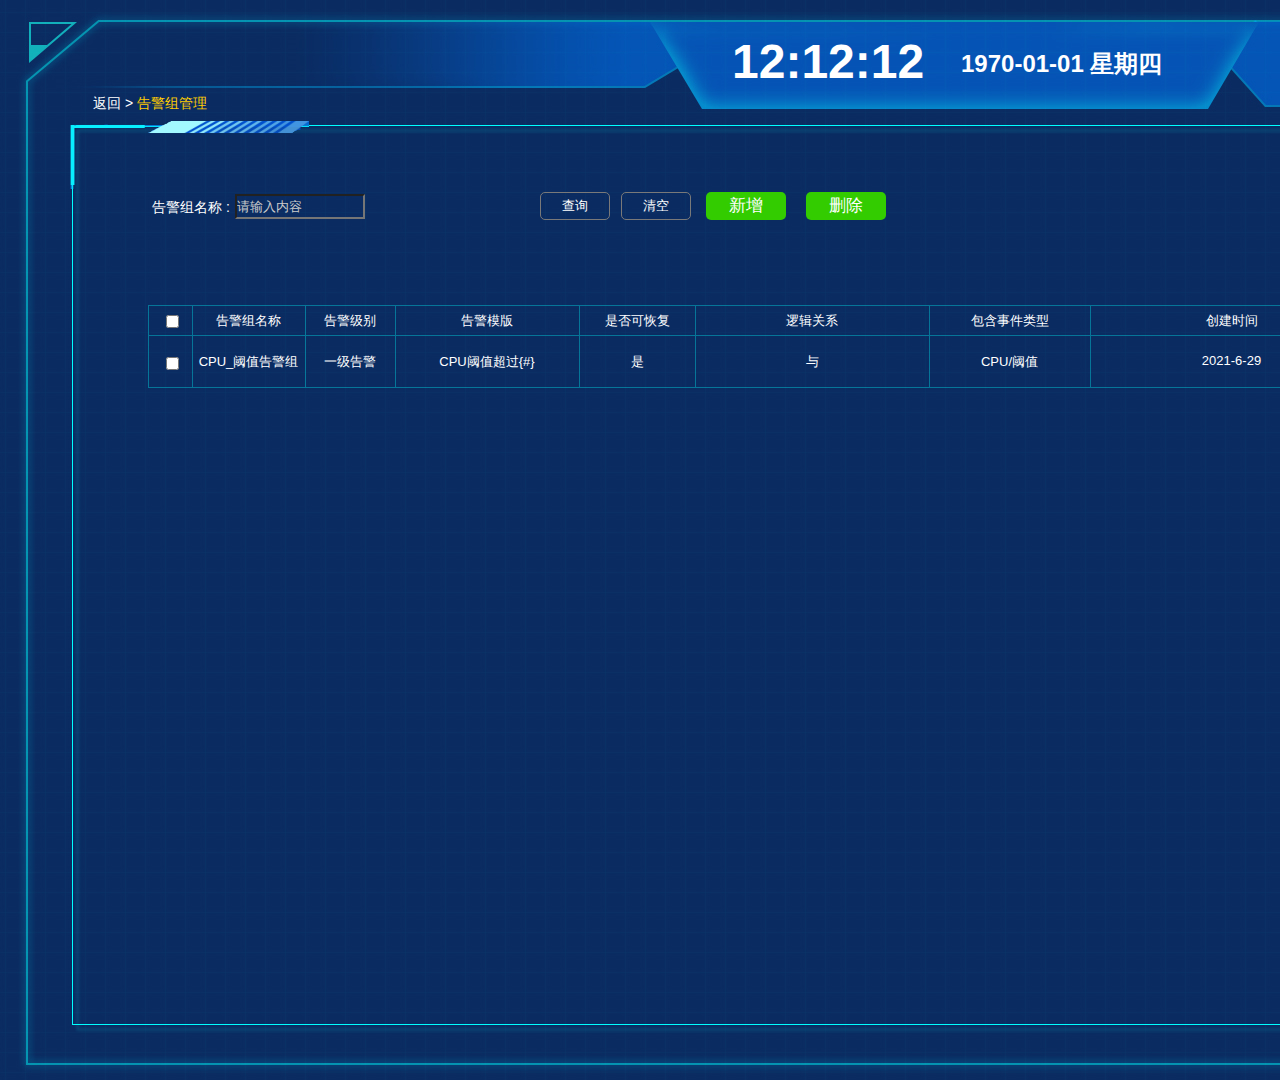
==== commit 9cdf32ea: "整理字段及功能" ====
--- a/alarmgroup.html
+++ b/alarmgroup.html
@@ -25,858 +25,961 @@
     <div id="base" class="">
 
       <!-- 背景和菜单 (组合) -->
-      <div id="u599" class="ax_default" data-label="背景和菜单" data-left="0" data-top="0" data-width="1920" data-height="1080">
+      <div id="u356" class="ax_default" data-label="背景和菜单" data-left="0" data-top="0" data-width="1920" data-height="1080">
 
         <!-- 大背景 (图片) -->
-        <div id="u600" class="ax_default _图片" data-label="大背景">
-          <img id="u600_img" class="img " src="images/index/大背景_u1.png"/>
-          <!-- Unnamed () -->
-          <div id="u601" class="text" style="display:none; visibility: hidden">
+        <div id="u357" class="ax_default _图片" data-label="大背景">
+          <img id="u357_img" class="img " src="images/index/大背景_u1.png"/>
+          <!-- Unnamed () -->
+          <div id="u358" class="text" style="display:none; visibility: hidden">
             <p><span></span></p>
           </div>
         </div>
 
         <!-- 统计分析 (图片) -->
-        <div id="u602" class="ax_default _图片" data-label="统计分析">
-          <img id="u602_img" class="img " src="images/index/统计分析_u3.png"/>
-          <!-- Unnamed () -->
-          <div id="u603" class="text" style="display:none; visibility: hidden">
+        <div id="u359" class="ax_default _图片" data-label="统计分析">
+          <img id="u359_img" class="img " src="images/index/统计分析_u3.png"/>
+          <!-- Unnamed () -->
+          <div id="u360" class="text" style="display:none; visibility: hidden">
             <p><span></span></p>
           </div>
         </div>
 
         <!-- mean统计分析 (矩形) -->
-        <div id="u604" class="ax_default label" data-label="mean统计分析">
-          <div id="u604_div" class=""></div>
-          <!-- Unnamed () -->
-          <div id="u605" class="text">
+        <div id="u361" class="ax_default label" data-label="mean统计分析">
+          <div id="u361_div" class=""></div>
+          <!-- Unnamed () -->
+          <div id="u362" class="text">
             <p><span>统计分析</span></p>
           </div>
         </div>
 
         <!-- 数据库监控 (图片) -->
-        <div id="u606" class="ax_default _图片" data-label="数据库监控">
-          <img id="u606_img" class="img " src="images/index/数据库监控_u7.png"/>
-          <!-- Unnamed () -->
-          <div id="u607" class="text" style="display:none; visibility: hidden">
+        <div id="u363" class="ax_default _图片" data-label="数据库监控">
+          <img id="u363_img" class="img " src="images/index/数据库监控_u7.png"/>
+          <!-- Unnamed () -->
+          <div id="u364" class="text" style="display:none; visibility: hidden">
             <p><span></span></p>
           </div>
         </div>
 
         <!-- mean统计分析 (矩形) -->
-        <div id="u608" class="ax_default label" data-label="mean统计分析">
-          <div id="u608_div" class=""></div>
-          <!-- Unnamed () -->
-          <div id="u609" class="text">
+        <div id="u365" class="ax_default label" data-label="mean统计分析">
+          <div id="u365_div" class=""></div>
+          <!-- Unnamed () -->
+          <div id="u366" class="text">
             <p><span>数据库监控</span></p>
           </div>
         </div>
 
-        <!-- 告警管理 (图片) -->
-        <div id="u610" class="ax_default _图片" data-label="告警管理">
-          <img id="u610_img" class="img " src="images/index/告警管理_u11.png"/>
-          <!-- Unnamed () -->
-          <div id="u611" class="text" style="display:none; visibility: hidden">
+        <!-- 故障记录 (图片) -->
+        <div id="u367" class="ax_default _图片" data-label="故障记录">
+          <img id="u367_img" class="img " src="images/index/故障记录_u16.png"/>
+          <!-- Unnamed () -->
+          <div id="u368" class="text" style="display:none; visibility: hidden">
             <p><span></span></p>
           </div>
         </div>
 
-        <!-- mean告警管理 (矩形) -->
-        <div id="u612" class="ax_default label" data-label="mean告警管理">
-          <div id="u612_div" class=""></div>
-          <!-- Unnamed () -->
-          <div id="u613" class="text">
-            <p><span>告警管理</span></p>
-          </div>
-        </div>
-
-        <!-- 故障记录 (图片) -->
-        <div id="u614" class="ax_default _图片" data-label="故障记录">
-          <img id="u614_img" class="img " src="images/index/故障记录_u15.png"/>
-          <!-- Unnamed () -->
-          <div id="u615" class="text" style="display:none; visibility: hidden">
+        <!-- mean故障记录 (矩形) -->
+        <div id="u369" class="ax_default label" data-label="mean故障记录">
+          <div id="u369_div" class=""></div>
+          <!-- Unnamed () -->
+          <div id="u370" class="text">
+            <p><span>故障记录</span></p>
+          </div>
+        </div>
+
+        <!-- 中间件监控 (图片) -->
+        <div id="u371" class="ax_default _图片" data-label="中间件监控">
+          <img id="u371_img" class="img " src="images/index/中间件监控_u20.png"/>
+          <!-- Unnamed () -->
+          <div id="u372" class="text" style="display:none; visibility: hidden">
             <p><span></span></p>
           </div>
         </div>
 
-        <!-- mean故障记录 (矩形) -->
-        <div id="u616" class="ax_default label" data-label="mean故障记录">
-          <div id="u616_div" class=""></div>
-          <!-- Unnamed () -->
-          <div id="u617" class="text">
-            <p><span>故障记录</span></p>
-          </div>
-        </div>
-
-        <!-- 中间件监控 (图片) -->
-        <div id="u618" class="ax_default _图片" data-label="中间件监控">
-          <img id="u618_img" class="img " src="images/index/中间件监控_u19.png"/>
-          <!-- Unnamed () -->
-          <div id="u619" class="text" style="display:none; visibility: hidden">
+        <!-- mean中间件监控 (矩形) -->
+        <div id="u373" class="ax_default label" data-label="mean中间件监控">
+          <div id="u373_div" class=""></div>
+          <!-- Unnamed () -->
+          <div id="u374" class="text">
+            <p><span>中间件监控</span></p>
+          </div>
+        </div>
+
+        <!-- 管理 (图片) -->
+        <div id="u375" class="ax_default _图片" data-label="管理">
+          <img id="u375_img" class="img " src="images/index/管理_u24.png"/>
+          <!-- Unnamed () -->
+          <div id="u376" class="text" style="display:none; visibility: hidden">
             <p><span></span></p>
           </div>
         </div>
 
         <!-- mean中间件监控 (矩形) -->
-        <div id="u620" class="ax_default label" data-label="mean中间件监控">
-          <div id="u620_div" class=""></div>
-          <!-- Unnamed () -->
-          <div id="u621" class="text">
-            <p><span>中间件监控</span></p>
-          </div>
-        </div>
-
-        <!-- 管理 (图片) -->
-        <div id="u622" class="ax_default _图片" data-label="管理">
-          <img id="u622_img" class="img " src="images/index/管理_u23.png"/>
-          <!-- Unnamed () -->
-          <div id="u623" class="text" style="display:none; visibility: hidden">
+        <div id="u377" class="ax_default label" data-label="mean中间件监控">
+          <div id="u377_div" class=""></div>
+          <!-- Unnamed () -->
+          <div id="u378" class="text">
+            <p><span>管理</span></p>
+          </div>
+        </div>
+
+        <!-- 退出 (图片) -->
+        <div id="u379" class="ax_default _图片" data-label="退出">
+          <img id="u379_img" class="img " src="images/index/退出_u28.png"/>
+          <!-- Unnamed () -->
+          <div id="u380" class="text" style="display:none; visibility: hidden">
             <p><span></span></p>
           </div>
         </div>
 
-        <!-- mean中间件监控 (矩形) -->
-        <div id="u624" class="ax_default label" data-label="mean中间件监控">
-          <div id="u624_div" class=""></div>
-          <!-- Unnamed () -->
-          <div id="u625" class="text">
-            <p><span>管理</span></p>
-          </div>
-        </div>
-
-        <!-- 退出 (图片) -->
-        <div id="u626" class="ax_default _图片" data-label="退出">
-          <img id="u626_img" class="img " src="images/index/退出_u27.png"/>
-          <!-- Unnamed () -->
-          <div id="u627" class="text" style="display:none; visibility: hidden">
-            <p><span></span></p>
-          </div>
-        </div>
-
         <!-- meanroot (矩形) -->
-        <div id="u628" class="ax_default label" data-label="meanroot">
-          <div id="u628_div" class=""></div>
-          <!-- Unnamed () -->
-          <div id="u629" class="text">
+        <div id="u381" class="ax_default label" data-label="meanroot">
+          <div id="u381_div" class=""></div>
+          <!-- Unnamed () -->
+          <div id="u382" class="text">
             <p><span>root</span></p>
           </div>
         </div>
+
+        <!-- 表格边框装饰 (组合) -->
+        <div id="u383" class="ax_default" data-label="表格边框装饰" data-left="62" data-top="119" data-width="1766" data-height="906">
+
+          <!-- Unnamed (组合) -->
+          <div id="u384" class="ax_default" data-left="62" data-top="119" data-width="1766" data-height="906">
+
+            <!-- Unnamed (矩形) -->
+            <div id="u385" class="ax_default box_1 disabled">
+              <img id="u385_img" class="img " src="images/alarmgroup/u385.png"/>
+              <!-- Unnamed () -->
+              <div id="u386" class="text" style="display:none; visibility: hidden">
+                <p><span></span></p>
+              </div>
+            </div>
+
+            <!-- Unnamed (图片) -->
+            <div id="u387" class="ax_default _图片 disabled">
+              <img id="u387_img" class="img " src="images/index/u36.png"/>
+              <!-- Unnamed () -->
+              <div id="u388" class="text" style="display:none; visibility: hidden">
+                <p><span></span></p>
+              </div>
+            </div>
+          </div>
+        </div>
+
+        <!-- 告警子菜单 (组合) -->
+        <div id="u389" class="ax_default ax_default_hidden" data-label="告警子菜单" style="display:none; visibility: hidden" data-left="0" data-top="0" data-width="0" data-height="0">
+
+          <!-- 告警组管理 (矩形) -->
+          <div id="u390" class="ax_default link_button" data-label="告警组管理">
+            <div id="u390_div" class=""></div>
+            <!-- Unnamed () -->
+            <div id="u391" class="text">
+              <p><span>告警组管理</span></p>
+            </div>
+          </div>
+
+          <!-- 事件类型管理 (矩形) -->
+          <div id="u392" class="ax_default link_button" data-label="事件类型管理">
+            <div id="u392_div" class=""></div>
+            <!-- Unnamed () -->
+            <div id="u393" class="text">
+              <p><span>事件类型管理</span></p>
+            </div>
+          </div>
+
+          <!-- 事件管理 (矩形) -->
+          <div id="u394" class="ax_default link_button" data-label="事件管理">
+            <div id="u394_div" class=""></div>
+            <!-- Unnamed () -->
+            <div id="u395" class="text">
+              <p><span>事件管理</span></p>
+            </div>
+          </div>
+        </div>
+
+        <!-- 告警按钮 (组合) -->
+        <div id="u396" class="ax_default" data-label="告警按钮" data-left="1447" data-top="27" data-width="57" data-height="75">
+
+          <!-- 告警管理 (图片) -->
+          <div id="u397" class="ax_default _图片" data-label="告警管理">
+            <img id="u397_img" class="img " src="images/index/告警管理_u12.png"/>
+            <!-- Unnamed () -->
+            <div id="u398" class="text" style="display:none; visibility: hidden">
+              <p><span></span></p>
+            </div>
+          </div>
+
+          <!-- mean告警管理 (矩形) -->
+          <div id="u399" class="ax_default label" data-label="mean告警管理">
+            <div id="u399_div" class=""></div>
+            <!-- Unnamed () -->
+            <div id="u400" class="text">
+              <p><span>告警管理</span></p>
+            </div>
+          </div>
+        </div>
       </div>
 
       <!-- 时间 (组合) -->
-      <div id="u630" class="ax_default" data-label="时间" data-left="732" data-top="34" data-width="429" data-height="57">
+      <div id="u401" class="ax_default" data-label="时间" data-left="732" data-top="34" data-width="429" data-height="57">
 
         <!-- 日期星期 (矩形) -->
-        <div id="u631" class="ax_default _二级标题" data-label="日期星期">
-          <div id="u631_div" class=""></div>
-          <!-- Unnamed () -->
-          <div id="u632" class="text">
+        <div id="u402" class="ax_default _二级标题" data-label="日期星期">
+          <div id="u402_div" class=""></div>
+          <!-- Unnamed () -->
+          <div id="u403" class="text">
             <p><span>1970-01-01 星期四</span></p>
           </div>
         </div>
 
         <!-- 电子时钟 (矩形) -->
-        <div id="u633" class="ax_default _一级标题" data-label="电子时钟">
-          <div id="u633_div" class=""></div>
-          <!-- Unnamed () -->
-          <div id="u634" class="text">
+        <div id="u404" class="ax_default _一级标题" data-label="电子时钟">
+          <div id="u404_div" class=""></div>
+          <!-- Unnamed () -->
+          <div id="u405" class="text">
             <p><span>12:12:12</span></p>
           </div>
         </div>
       </div>
 
-      <!-- 表格边框装饰 (组合) -->
-      <div id="u635" class="ax_default" data-label="表格边框装饰" data-left="377" data-top="119" data-width="1451" data-height="906">
-
-        <!-- Unnamed (组合) -->
-        <div id="u636" class="ax_default" data-left="377" data-top="119" data-width="1451" data-height="906">
-
-          <!-- Unnamed (矩形) -->
-          <div id="u637" class="ax_default box_1 disabled">
-            <img id="u637_img" class="img " src="images/index/u38.png"/>
-            <!-- Unnamed () -->
-            <div id="u638" class="text" style="display:none; visibility: hidden">
+      <!-- 导航 (矩形) -->
+      <div id="u406" class="ax_default label" data-label="导航">
+        <div id="u406_div" class=""></div>
+        <!-- Unnamed () -->
+        <div id="u407" class="text">
+          <p><span style="color:#FFFFFF;">返回 &gt; </span><span style="color:#FFCC00;">告警组管理</span></p>
+        </div>
+      </div>
+
+      <!-- 搜索区域 (组合) -->
+      <div id="u408" class="ax_default" data-label="搜索区域" data-left="152" data-top="192" data-width="734" data-height="28">
+
+        <!-- search查询 (矩形) -->
+        <div id="u409" class="ax_default button" data-label="search查询">
+          <div id="u409_div" class=""></div>
+          <!-- Unnamed () -->
+          <div id="u410" class="text">
+            <p><span>查询</span></p>
+          </div>
+        </div>
+
+        <!-- search清空 (矩形) -->
+        <div id="u411" class="ax_default button" data-label="search清空">
+          <div id="u411_div" class=""></div>
+          <!-- Unnamed () -->
+          <div id="u412" class="text">
+            <p><span>清空</span></p>
+          </div>
+        </div>
+
+        <!-- search事件名称 (文本框) -->
+        <div id="u413" class="ax_default text_field" data-label="search事件名称">
+          <input id="u413_input" type="text" value="请输入内容"/>
+        </div>
+
+        <!-- search告警组名称 (矩形) -->
+        <div id="u414" class="ax_default label" data-label="search告警组名称">
+          <div id="u414_div" class=""></div>
+          <!-- Unnamed () -->
+          <div id="u415" class="text">
+            <p><span>告警组名称 :</span></p>
+          </div>
+        </div>
+
+        <!-- search新增 (矩形) -->
+        <div id="u416" class="ax_default primary_button" data-label="search新增">
+          <div id="u416_div" class=""></div>
+          <!-- Unnamed () -->
+          <div id="u417" class="text">
+            <p><span>新增</span></p>
+          </div>
+        </div>
+
+        <!-- search删除 (矩形) -->
+        <div id="u418" class="ax_default primary_button" data-label="search删除">
+          <div id="u418_div" class=""></div>
+          <!-- Unnamed () -->
+          <div id="u419" class="text">
+            <p><span>删除</span></p>
+          </div>
+        </div>
+      </div>
+
+      <!-- 列表区域 (组合) -->
+      <div id="u420" class="ax_default" data-label="列表区域" data-left="148" data-top="305" data-width="1450" data-height="83">
+
+        <!-- 事件列表 (表格) -->
+        <div id="u421" class="ax_default" data-label="事件列表">
+
+          <!-- 0-0 (单元格) -->
+          <div id="u422" class="ax_default table_cell" data-label="0-0">
+            <img id="u422_img" class="img " src="images/index/u119.png"/>
+            <!-- Unnamed () -->
+            <div id="u423" class="text" style="display:none; visibility: hidden">
               <p><span></span></p>
             </div>
           </div>
 
-          <!-- Unnamed (图片) -->
-          <div id="u639" class="ax_default _图片 disabled">
-            <img id="u639_img" class="img " src="images/index/u40.png"/>
-            <!-- Unnamed () -->
-            <div id="u640" class="text" style="display:none; visibility: hidden">
+          <!-- 0-2 (单元格) -->
+          <div id="u424" class="ax_default table_cell" data-label="0-2">
+            <img id="u424_img" class="img " src="images/alarmgroup/0-2_u424.png"/>
+            <!-- Unnamed () -->
+            <div id="u425" class="text">
+              <p><span>告警组名称</span></p>
+            </div>
+          </div>
+
+          <!-- 0-3 (单元格) -->
+          <div id="u426" class="ax_default table_cell" data-label="0-3">
+            <img id="u426_img" class="img " src="images/alarmgroup/0-3_u426.png"/>
+            <!-- Unnamed () -->
+            <div id="u427" class="text">
+              <p><span>告警级别</span></p>
+            </div>
+          </div>
+
+          <!-- Unnamed (单元格) -->
+          <div id="u428" class="ax_default table_cell">
+            <img id="u428_img" class="img " src="images/alarmgroup/u428.png"/>
+            <!-- Unnamed () -->
+            <div id="u429" class="text">
+              <p><span>告警模版</span></p>
+            </div>
+          </div>
+
+          <!-- Unnamed (单元格) -->
+          <div id="u430" class="ax_default table_cell">
+            <img id="u430_img" class="img " src="images/alarmgroup/u430.png"/>
+            <!-- Unnamed () -->
+            <div id="u431" class="text">
+              <p><span>是否可恢复</span></p>
+            </div>
+          </div>
+
+          <!-- Unnamed (单元格) -->
+          <div id="u432" class="ax_default table_cell">
+            <img id="u432_img" class="img " src="images/alarmgroup/u432.png"/>
+            <!-- Unnamed () -->
+            <div id="u433" class="text">
+              <p><span>逻辑关系</span></p>
+            </div>
+          </div>
+
+          <!-- Unnamed (单元格) -->
+          <div id="u434" class="ax_default table_cell">
+            <img id="u434_img" class="img " src="images/alarmgroup/u434.png"/>
+            <!-- Unnamed () -->
+            <div id="u435" class="text">
+              <p><span>包含事件类型</span></p>
+            </div>
+          </div>
+
+          <!-- Unnamed (单元格) -->
+          <div id="u436" class="ax_default table_cell">
+            <img id="u436_img" class="img " src="images/alarmgroup/u436.png"/>
+            <!-- Unnamed () -->
+            <div id="u437" class="text">
+              <p><span>创建时间</span></p>
+            </div>
+          </div>
+
+          <!-- Unnamed (单元格) -->
+          <div id="u438" class="ax_default table_cell">
+            <img id="u438_img" class="img " src="images/alarmgroup/u438.png"/>
+            <!-- Unnamed () -->
+            <div id="u439" class="text">
+              <p><span>操作</span></p>
+            </div>
+          </div>
+
+          <!-- 1-1 (单元格) -->
+          <div id="u440" class="ax_default table_cell" data-label="1-1">
+            <img id="u440_img" class="img " src="images/alarmgroup/1-1_u440.png"/>
+            <!-- Unnamed () -->
+            <div id="u441" class="text" style="display:none; visibility: hidden">
               <p><span></span></p>
             </div>
           </div>
+
+          <!-- 1-2 (单元格) -->
+          <div id="u442" class="ax_default table_cell" data-label="1-2">
+            <img id="u442_img" class="img " src="images/alarmgroup/1-2_u442.png"/>
+            <!-- Unnamed () -->
+            <div id="u443" class="text">
+              <p><span>CPU_阈值告警组</span></p>
+            </div>
+          </div>
+
+          <!-- 1-3 (单元格) -->
+          <div id="u444" class="ax_default table_cell" data-label="1-3">
+            <img id="u444_img" class="img " src="images/alarmgroup/1-3_u444.png"/>
+            <!-- Unnamed () -->
+            <div id="u445" class="text">
+              <p><span>一级告警</span></p>
+            </div>
+          </div>
+
+          <!-- 1-4 (单元格) -->
+          <div id="u446" class="ax_default table_cell" data-label="1-4">
+            <img id="u446_img" class="img " src="images/alarmgroup/1-4_u446.png"/>
+            <!-- Unnamed () -->
+            <div id="u447" class="text">
+              <p><span>CPU阈值超过{#}</span></p>
+            </div>
+          </div>
+
+          <!-- 1-5 (单元格) -->
+          <div id="u448" class="ax_default table_cell" data-label="1-5">
+            <img id="u448_img" class="img " src="images/alarmgroup/1-5_u448.png"/>
+            <!-- Unnamed () -->
+            <div id="u449" class="text">
+              <p><span>是</span></p>
+            </div>
+          </div>
+
+          <!-- 1-6 (单元格) -->
+          <div id="u450" class="ax_default table_cell" data-label="1-6">
+            <img id="u450_img" class="img " src="images/alarmgroup/1-6_u450.png"/>
+            <!-- Unnamed () -->
+            <div id="u451" class="text">
+              <p><span>与</span></p>
+            </div>
+          </div>
+
+          <!-- Unnamed (单元格) -->
+          <div id="u452" class="ax_default table_cell">
+            <img id="u452_img" class="img " src="images/alarmgroup/u452.png"/>
+            <!-- Unnamed () -->
+            <div id="u453" class="text">
+              <p><span>CPU/阈值</span></p>
+            </div>
+          </div>
+
+          <!-- 1-7 (单元格) -->
+          <div id="u454" class="ax_default table_cell" data-label="1-7">
+            <img id="u454_img" class="img " src="images/alarmgroup/1-7_u454.png"/>
+            <!-- Unnamed () -->
+            <div id="u455" class="text">
+              <p><span>2021-6-29</span></p>
+            </div>
+          </div>
+
+          <!-- 1-10 (单元格) -->
+          <div id="u456" class="ax_default table_cell" data-label="1-10">
+            <img id="u456_img" class="img " src="images/alarmgroup/1-10_u456.png"/>
+            <!-- Unnamed () -->
+            <div id="u457" class="text" style="display:none; visibility: hidden">
+              <p><span></span></p>
+            </div>
+          </div>
+        </div>
+
+        <!-- Unnamed (复选框) -->
+        <div id="u458" class="ax_default checkbox">
+          <label for="u458_input">
+            <!-- Unnamed () -->
+            <div id="u459" class="text" style="display:none; visibility: hidden">
+              <p><span></span></p>
+            </div>
+          </label>
+          <input id="u458_input" type="checkbox" value="checkbox"/>
+        </div>
+
+        <!-- Unnamed (复选框) -->
+        <div id="u460" class="ax_default checkbox">
+          <label for="u460_input">
+            <!-- Unnamed () -->
+            <div id="u461" class="text" style="display:none; visibility: hidden">
+              <p><span></span></p>
+            </div>
+          </label>
+          <input id="u460_input" type="checkbox" value="checkbox"/>
+        </div>
+
+        <!-- 1修改按钮 (矩形) -->
+        <div id="u462" class="ax_default primary_button" data-label="1修改按钮">
+          <div id="u462_div" class=""></div>
+          <!-- Unnamed () -->
+          <div id="u463" class="text">
+            <p><span>修改</span></p>
+          </div>
         </div>
       </div>
 
-      <!-- Unnamed (组合) -->
-      <div id="u641" class="ax_default" data-left="52" data-top="111" data-width="307" data-height="914">
-
-        <!-- Unnamed (矩形) -->
-        <div id="u642" class="ax_default box_1 disabled">
-          <img id="u642_img" class="img " src="images/index/u43.png"/>
-          <!-- Unnamed () -->
-          <div id="u643" class="text" style="display:none; visibility: hidden">
-            <p><span></span></p>
-          </div>
-        </div>
-
-        <!-- Unnamed (图片) -->
-        <div id="u644" class="ax_default _图片 disabled">
-          <img id="u644_img" class="img " src="images/index/u45.png"/>
-          <!-- Unnamed () -->
-          <div id="u645" class="text" style="display:none; visibility: hidden">
-            <p><span></span></p>
-          </div>
-        </div>
-
-        <!-- 组织机构标题 (矩形) -->
-        <div id="u646" class="ax_default _二级标题 disabled" data-label="组织机构标题">
-          <div id="u646_div" class="disabled"></div>
-          <!-- Unnamed () -->
-          <div id="u647" class="text">
-            <p><span>组织机构</span></p>
-          </div>
-        </div>
-
-        <!-- 组织机构搜索框 (文本框) -->
-        <div id="u648" class="ax_default text_field" data-label="组织机构搜索框">
-          <input id="u648_input" type="text" value="请输入关键字进行过滤"/>
-        </div>
-      </div>
-
-      <!-- Unnamed (树状菜单) -->
-      <div id="u649" class="ax_default tree_node treeroot">
-        <div id="u649_children" class="u649_children">
-
-          <!-- Unnamed (Tree Node) -->
-          <div id="u650" class="ax_default tree_node treenode">
-
-            <!-- Unnamed (图片) -->
-            <div id="u651" class="ax_default _图片">
-              <img id="u651_img" class="img " src="images/index/u52_selected.png"/>
+      <!-- 告警组弹框 (动态面板) -->
+      <div id="u464" class="ax_default ax_default_hidden" data-label="告警组弹框" style="display:none; visibility: hidden">
+        <div id="u464_state0" class="panel_state" data-label="新增" style="">
+          <div id="u464_state0_content" class="panel_state_content">
+
+            <!-- 新增弹框 (组合) -->
+            <div id="u465" class="ax_default" data-label="新增弹框" data-left="0" data-top="0" data-width="946" data-height="290">
+
+              <!-- 告警详情弹框主体 (组合) -->
+              <div id="u466" class="ax_default" data-label="告警详情弹框主体" data-left="0" data-top="0" data-width="946" data-height="290">
+
+                <!-- 告警详情弹框上背景 (矩形) -->
+                <div id="u467" class="ax_default box_1" data-label="告警详情弹框上背景">
+                  <div id="u467_div" class=""></div>
+                  <!-- Unnamed () -->
+                  <div id="u468" class="text" style="display:none; visibility: hidden">
+                    <p><span></span></p>
+                  </div>
+                </div>
+
+                <!-- 告警详情弹框上背景 (矩形) -->
+                <div id="u469" class="ax_default box_1" data-label="告警详情弹框上背景">
+                  <div id="u469_div" class=""></div>
+                  <!-- Unnamed () -->
+                  <div id="u470" class="text" style="display:none; visibility: hidden">
+                    <p><span></span></p>
+                  </div>
+                </div>
+
+                <!-- 新增事件 (矩形) -->
+                <div id="u471" class="ax_default label" data-label="新增事件">
+                  <div id="u471_div" class=""></div>
+                  <!-- Unnamed () -->
+                  <div id="u472" class="text">
+                    <p><span>新增告警组</span></p>
+                  </div>
+                </div>
+
+                <!-- 告警详情弹框关闭按钮 (形状) -->
+                <div id="u473" class="ax_default icon" data-label="告警详情弹框关闭按钮">
+                  <img id="u473_img" class="img " src="images/index/告警详情弹框关闭按钮_u196.png"/>
+                  <!-- Unnamed () -->
+                  <div id="u474" class="text" style="display:none; visibility: hidden">
+                    <p><span></span></p>
+                  </div>
+                </div>
+              </div>
+
+              <!-- search新增 (矩形) -->
+              <div id="u475" class="ax_default primary_button" data-label="search新增">
+                <div id="u475_div" class=""></div>
+                <!-- Unnamed () -->
+                <div id="u476" class="text">
+                  <p><span>新增</span></p>
+                </div>
+              </div>
+
+              <!-- 告警详情弹框主体 (组合) -->
+              <div id="u477" class="ax_default" data-label="告警详情弹框主体" data-left="0" data-top="0" data-width="946" data-height="290">
+
+                <!-- 告警详情弹框上背景 (矩形) -->
+                <div id="u478" class="ax_default box_1" data-label="告警详情弹框上背景">
+                  <div id="u478_div" class=""></div>
+                  <!-- Unnamed () -->
+                  <div id="u479" class="text" style="display:none; visibility: hidden">
+                    <p><span></span></p>
+                  </div>
+                </div>
+
+                <!-- 告警详情弹框上背景 (矩形) -->
+                <div id="u480" class="ax_default box_1" data-label="告警详情弹框上背景">
+                  <div id="u480_div" class=""></div>
+                  <!-- Unnamed () -->
+                  <div id="u481" class="text" style="display:none; visibility: hidden">
+                    <p><span></span></p>
+                  </div>
+                </div>
+
+                <!-- 新增事件 (矩形) -->
+                <div id="u482" class="ax_default label" data-label="新增事件">
+                  <div id="u482_div" class=""></div>
+                  <!-- Unnamed () -->
+                  <div id="u483" class="text">
+                    <p><span>修改告警组</span></p>
+                  </div>
+                </div>
+
+                <!-- 告警详情弹框关闭按钮 (形状) -->
+                <div id="u484" class="ax_default icon" data-label="告警详情弹框关闭按钮">
+                  <img id="u484_img" class="img " src="images/index/告警详情弹框关闭按钮_u196.png"/>
+                  <!-- Unnamed () -->
+                  <div id="u485" class="text" style="display:none; visibility: hidden">
+                    <p><span></span></p>
+                  </div>
+                </div>
+              </div>
+
+              <!-- add告警组名称 (矩形) -->
+              <div id="u486" class="ax_default label" data-label="add告警组名称">
+                <div id="u486_div" class=""></div>
+                <!-- Unnamed () -->
+                <div id="u487" class="text">
+                  <p><span>告警组名称 :</span></p>
+                </div>
+              </div>
+
+              <!-- add告警组名称 (文本框) -->
+              <div id="u488" class="ax_default text_field" data-label="add告警组名称">
+                <input id="u488_input" type="text" value=""/>
+              </div>
+
+              <!-- add是否可恢复 (矩形) -->
+              <div id="u489" class="ax_default label" data-label="add是否可恢复">
+                <div id="u489_div" class=""></div>
+                <!-- Unnamed () -->
+                <div id="u490" class="text">
+                  <p><span>是否可恢复 :</span></p>
+                </div>
+              </div>
+
+              <!-- 编辑弹框 (组合) -->
+              <div id="u491" class="ax_default" data-label="编辑弹框" data-left="150" data-top="115" data-width="65" data-height="16">
+
+                <!-- add事件级别 (矩形) -->
+                <div id="u492" class="ax_default label" data-label="add事件级别">
+                  <div id="u492_div" class=""></div>
+                  <!-- Unnamed () -->
+                  <div id="u493" class="text">
+                    <p><span>告警级别 :</span></p>
+                  </div>
+                </div>
+              </div>
+
+              <!-- 编辑弹框 (组合) -->
+              <div id="u494" class="ax_default" data-label="编辑弹框" data-left="150" data-top="156" data-width="208" data-height="25">
+
+                <!-- add事件模版 (矩形) -->
+                <div id="u495" class="ax_default label" data-label="add事件模版">
+                  <div id="u495_div" class=""></div>
+                  <!-- Unnamed () -->
+                  <div id="u496" class="text">
+                    <p><span>告警模版 :</span></p>
+                  </div>
+                </div>
+
+                <!-- add告警模版 (文本框) -->
+                <div id="u497" class="ax_default text_field" data-label="add告警模版">
+                  <input id="u497_input" type="text" value=""/>
+                </div>
+              </div>
+
+              <!-- 编辑弹框 (组合) -->
+              <div id="u498" class="ax_default" data-label="编辑弹框" data-left="406" data-top="115" data-width="184" data-height="20">
+
+                <!-- add逻辑关系 (矩形) -->
+                <div id="u499" class="ax_default label" data-label="add逻辑关系">
+                  <div id="u499_div" class=""></div>
+                  <!-- Unnamed () -->
+                  <div id="u500" class="text">
+                    <p><span>逻辑关系 :</span></p>
+                  </div>
+                </div>
+
+                <!-- Unnamed (单选按钮) -->
+                <div id="u501" class="ax_default radio_button">
+                  <label for="u501_input">
+                    <!-- Unnamed () -->
+                    <div id="u502" class="text">
+                      <p><span>与</span></p>
+                    </div>
+                  </label>
+                  <input id="u501_input" type="radio" value="radio" name="u501"/>
+                </div>
+
+                <!-- Unnamed (单选按钮) -->
+                <div id="u503" class="ax_default radio_button">
+                  <label for="u503_input">
+                    <!-- Unnamed () -->
+                    <div id="u504" class="text">
+                      <p><span>或</span></p>
+                    </div>
+                  </label>
+                  <input id="u503_input" type="radio" value="radio" name="u503"/>
+                </div>
+              </div>
+
+              <!-- 编辑弹框 (组合) -->
+              <div id="u505" class="ax_default" data-label="编辑弹框" data-left="150" data-top="201" data-width="288" data-height="16">
+
+                <!-- add包含事件 (矩形) -->
+                <div id="u506" class="ax_default label" data-label="add包含事件">
+                  <div id="u506_div" class=""></div>
+                  <!-- Unnamed () -->
+                  <div id="u507" class="text">
+                    <p><span>包含事件 :</span></p>
+                  </div>
+                </div>
+
+                <!-- Unnamed (复选框) -->
+                <div id="u508" class="ax_default checkbox">
+                  <label for="u508_input">
+                    <!-- Unnamed () -->
+                    <div id="u509" class="text">
+                      <p><span>CPU阈值</span></p>
+                    </div>
+                  </label>
+                  <input id="u508_input" type="checkbox" value="checkbox"/>
+                </div>
+
+                <!-- Unnamed (复选框) -->
+                <div id="u510" class="ax_default checkbox">
+                  <label for="u510_input">
+                    <!-- Unnamed () -->
+                    <div id="u511" class="text">
+                      <p><span>内存阈值</span></p>
+                    </div>
+                  </label>
+                  <input id="u510_input" type="checkbox" value="checkbox"/>
+                </div>
+              </div>
+
+              <!-- Unnamed (单选按钮) -->
+              <div id="u512" class="ax_default radio_button">
+                <label for="u512_input">
+                  <!-- Unnamed () -->
+                  <div id="u513" class="text">
+                    <p><span>是</span></p>
+                  </div>
+                </label>
+                <input id="u512_input" type="radio" value="radio" name="u512"/>
+              </div>
+
+              <!-- Unnamed (单选按钮) -->
+              <div id="u514" class="ax_default radio_button">
+                <label for="u514_input">
+                  <!-- Unnamed () -->
+                  <div id="u515" class="text">
+                    <p><span>否</span></p>
+                  </div>
+                </label>
+                <input id="u514_input" type="radio" value="radio" name="u514"/>
+              </div>
+
+              <!-- Unnamed (下拉列表框) -->
+              <div id="u516" class="ax_default droplist">
+                <select id="u516_input">
+                  <option value="一级">一级</option>
+                  <option value="二级">二级</option>
+                  <option value="三级">三级</option>
+                  <option value="信息通知">信息通知</option>
+                </select>
+              </div>
+
+              <!-- search提交 (矩形) -->
+              <div id="u517" class="ax_default primary_button" data-label="search提交">
+                <div id="u517_div" class=""></div>
+                <!-- Unnamed () -->
+                <div id="u518" class="text">
+                  <p><span>提交</span></p>
+                </div>
+              </div>
+            </div>
+          </div>
+        </div>
+        <div id="u464_state1" class="panel_state" data-label="修改" style="visibility: hidden;">
+          <div id="u464_state1_content" class="panel_state_content">
+
+            <!-- 告警详情弹框主体 (组合) -->
+            <div id="u519" class="ax_default" data-label="告警详情弹框主体" data-left="0" data-top="0" data-width="946" data-height="290">
+
+              <!-- 告警详情弹框上背景 (矩形) -->
+              <div id="u520" class="ax_default box_1" data-label="告警详情弹框上背景">
+                <div id="u520_div" class=""></div>
+                <!-- Unnamed () -->
+                <div id="u521" class="text" style="display:none; visibility: hidden">
+                  <p><span></span></p>
+                </div>
+              </div>
+
+              <!-- 告警详情弹框上背景 (矩形) -->
+              <div id="u522" class="ax_default box_1" data-label="告警详情弹框上背景">
+                <div id="u522_div" class=""></div>
+                <!-- Unnamed () -->
+                <div id="u523" class="text" style="display:none; visibility: hidden">
+                  <p><span></span></p>
+                </div>
+              </div>
+
+              <!-- 新增事件 (矩形) -->
+              <div id="u524" class="ax_default label" data-label="新增事件">
+                <div id="u524_div" class=""></div>
+                <!-- Unnamed () -->
+                <div id="u525" class="text">
+                  <p><span>修改告警组</span></p>
+                </div>
+              </div>
+
+              <!-- 告警详情弹框关闭按钮 (形状) -->
+              <div id="u526" class="ax_default icon" data-label="告警详情弹框关闭按钮">
+                <img id="u526_img" class="img " src="images/index/告警详情弹框关闭按钮_u196.png"/>
+                <!-- Unnamed () -->
+                <div id="u527" class="text" style="display:none; visibility: hidden">
+                  <p><span></span></p>
+                </div>
+              </div>
+            </div>
+
+            <!-- search提交 (矩形) -->
+            <div id="u528" class="ax_default primary_button" data-label="search提交">
+              <div id="u528_div" class=""></div>
               <!-- Unnamed () -->
-              <div id="u652" class="text" style="display:none; visibility: hidden">
-                <p><span></span></p>
-              </div>
-            </div>
-            <!-- Unnamed (矩形) -->
-            <div id="u653" class="" selectiongroup="u649_tree_group">
-              <div id="u653_div" class=""></div>
+              <div id="u529" class="text">
+                <p><span>提交</span></p>
+              </div>
+            </div>
+
+            <!-- add告警组名称 (矩形) -->
+            <div id="u530" class="ax_default label" data-label="add告警组名称">
+              <div id="u530_div" class=""></div>
               <!-- Unnamed () -->
-              <div id="u654" class="text">
-                <p><span>局</span></p>
-              </div>
-            </div>
-            <div id="u650_children" class="u650_children">
-
-              <!-- Unnamed (Tree Node) -->
-              <div id="u655" class="ax_default tree_node treenode">
-
-                <!-- Unnamed (图片) -->
-                <div id="u656" class="ax_default _图片">
-                  <img id="u656_img" class="img " src="images/index/u52_selected.png"/>
-                  <!-- Unnamed () -->
-                  <div id="u657" class="text" style="display:none; visibility: hidden">
-                    <p><span></span></p>
-                  </div>
-                </div>
-                <!-- Unnamed (矩形) -->
-                <div id="u658" class="" selectiongroup="u649_tree_group">
-                  <div id="u658_div" class=""></div>
-                  <!-- Unnamed () -->
-                  <div id="u659" class="text">
-                    <p><span>高铁中心</span></p>
-                  </div>
-                </div>
-                <div id="u655_children" class="u655_children">
-
-                  <!-- Unnamed (Tree Node) -->
-                  <div id="u660" class="ax_default tree_node treenode">
-
-                    <!-- Unnamed (图片) -->
-                    <div id="u661" class="ax_default _图片">
-                      <img id="u661_img" class="img " src="images/index/u52_selected.png"/>
-                      <!-- Unnamed () -->
-                      <div id="u662" class="text" style="display:none; visibility: hidden">
-                        <p><span></span></p>
-                      </div>
-                    </div>
-                    <!-- Unnamed (矩形) -->
-                    <div id="u663" class="" selectiongroup="u649_tree_group">
-                      <div id="u663_div" class=""></div>
-                      <!-- Unnamed () -->
-                      <div id="u664" class="text">
-                        <p><span>广深线</span></p>
-                      </div>
-                    </div>
-                    <div id="u660_children" class="u660_children">
-
-                      <!-- Unnamed (Tree Node) -->
-                      <div id="u665" class="ax_default tree_node treenode">
-                        <!-- Unnamed (矩形) -->
-                        <div id="u666" class="" selectiongroup="u649_tree_group">
-                          <div id="u666_div" class=""></div>
-                          <!-- Unnamed () -->
-                          <div id="u667" class="text">
-                            <p><span>lvp的小车站</span></p>
-                          </div>
-                        </div>
-                      </div>
-                    </div>
-                  </div>
-
-                  <!-- Unnamed (Tree Node) -->
-                  <div id="u668" class="ax_default tree_node treenode">
-                    <!-- Unnamed (矩形) -->
-                    <div id="u669" class="" selectiongroup="u649_tree_group">
-                      <div id="u669_div" class=""></div>
-                      <!-- Unnamed () -->
-                      <div id="u670" class="text">
-                        <p><span>武广线</span></p>
-                      </div>
-                    </div>
-                  </div>
-                </div>
-              </div>
-            </div>
-          </div>
-        </div>
-      </div>
-
-      <!-- 导航 (矩形) -->
-      <div id="u671" class="ax_default label" data-label="导航">
-        <div id="u671_div" class=""></div>
-        <!-- Unnamed () -->
-        <div id="u672" class="text">
-          <p><span style="color:#FFFFFF;">返回 &gt; </span><span style="color:#FFCC00;">告警组管理</span></p>
-        </div>
-      </div>
-
-      <!-- 搜索区域 (组合) -->
-      <div id="u673" class="ax_default" data-label="搜索区域" data-left="425" data-top="192" data-width="634" data-height="28">
-
-        <!-- search查询 (矩形) -->
-        <div id="u674" class="ax_default button" data-label="search查询">
-          <div id="u674_div" class=""></div>
-          <!-- Unnamed () -->
-          <div id="u675" class="text">
-            <p><span>查询</span></p>
-          </div>
-        </div>
-
-        <!-- search清空 (矩形) -->
-        <div id="u676" class="ax_default button" data-label="search清空">
-          <div id="u676_div" class=""></div>
-          <!-- Unnamed () -->
-          <div id="u677" class="text">
-            <p><span>清空</span></p>
-          </div>
-        </div>
-
-        <!-- search事件名称 (文本框) -->
-        <div id="u678" class="ax_default text_field" data-label="search事件名称">
-          <input id="u678_input" type="text" value="请输入内容"/>
-        </div>
-
-        <!-- search告警组名称 (矩形) -->
-        <div id="u679" class="ax_default label" data-label="search告警组名称">
-          <div id="u679_div" class=""></div>
-          <!-- Unnamed () -->
-          <div id="u680" class="text">
-            <p><span>告警组名称 :</span></p>
-          </div>
-        </div>
-
-        <!-- search新增 (矩形) -->
-        <div id="u681" class="ax_default primary_button" data-label="search新增">
-          <div id="u681_div" class=""></div>
-          <!-- Unnamed () -->
-          <div id="u682" class="text">
-            <p><span>新增</span></p>
-          </div>
-        </div>
-      </div>
-
-      <!-- 列表区域 (组合) -->
-      <div id="u683" class="ax_default" data-label="列表区域" data-left="425" data-top="305" data-width="1328" data-height="130">
-
-        <!-- 事件列表 (表格) -->
-        <div id="u684" class="ax_default" data-label="事件列表">
-
-          <!-- 0-0 (单元格) -->
-          <div id="u685" class="ax_default table_cell" data-label="0-0">
-            <img id="u685_img" class="img " src="images/index/u111.png"/>
-            <!-- Unnamed () -->
-            <div id="u686" class="text" style="display:none; visibility: hidden">
-              <p><span></span></p>
-            </div>
-          </div>
-
-          <!-- 0-2 (单元格) -->
-          <div id="u687" class="ax_default table_cell" data-label="0-2">
-            <img id="u687_img" class="img " src="images/eventtype/0-2_u492.png"/>
-            <!-- Unnamed () -->
-            <div id="u688" class="text">
-              <p><span>告警组名称</span></p>
-            </div>
-          </div>
-
-          <!-- 0-3 (单元格) -->
-          <div id="u689" class="ax_default table_cell" data-label="0-3">
-            <img id="u689_img" class="img " src="images/index/u117.png"/>
-            <!-- Unnamed () -->
-            <div id="u690" class="text" style="display:none; visibility: hidden">
-              <p><span></span></p>
-            </div>
-          </div>
-
-          <!-- Unnamed (单元格) -->
-          <div id="u691" class="ax_default table_cell">
-            <img id="u691_img" class="img " src="images/eventtype/u496.png"/>
-            <!-- Unnamed () -->
-            <div id="u692" class="text" style="display:none; visibility: hidden">
-              <p><span></span></p>
-            </div>
-          </div>
-
-          <!-- Unnamed (单元格) -->
-          <div id="u693" class="ax_default table_cell">
-            <img id="u693_img" class="img " src="images/index/u119.png"/>
-            <!-- Unnamed () -->
-            <div id="u694" class="text" style="display:none; visibility: hidden">
-              <p><span></span></p>
-            </div>
-          </div>
-
-          <!-- Unnamed (单元格) -->
-          <div id="u695" class="ax_default table_cell">
-            <img id="u695_img" class="img " src="images/index/u121.png"/>
-            <!-- Unnamed () -->
-            <div id="u696" class="text" style="display:none; visibility: hidden">
-              <p><span></span></p>
-            </div>
-          </div>
-
-          <!-- Unnamed (单元格) -->
-          <div id="u697" class="ax_default table_cell">
-            <img id="u697_img" class="img " src="images/index/u123.png"/>
-            <!-- Unnamed () -->
-            <div id="u698" class="text" style="display:none; visibility: hidden">
-              <p><span></span></p>
-            </div>
-          </div>
-
-          <!-- Unnamed (单元格) -->
-          <div id="u699" class="ax_default table_cell">
-            <img id="u699_img" class="img " src="images/index/u125.png"/>
-            <!-- Unnamed () -->
-            <div id="u700" class="text" style="display:none; visibility: hidden">
-              <p><span></span></p>
-            </div>
-          </div>
-
-          <!-- Unnamed (单元格) -->
-          <div id="u701" class="ax_default table_cell">
-            <img id="u701_img" class="img " src="images/index/u127.png"/>
-            <!-- Unnamed () -->
-            <div id="u702" class="text" style="display:none; visibility: hidden">
-              <p><span></span></p>
-            </div>
-          </div>
-
-          <!-- Unnamed (单元格) -->
-          <div id="u703" class="ax_default table_cell">
-            <img id="u703_img" class="img " src="images/index/u129.png"/>
-            <!-- Unnamed () -->
-            <div id="u704" class="text">
-              <p><span>操作</span></p>
-            </div>
-          </div>
-
-          <!-- 1-1 (单元格) -->
-          <div id="u705" class="ax_default table_cell" data-label="1-1">
-            <img id="u705_img" class="img " src="images/eventtype/1-1_u510.png"/>
-            <!-- Unnamed () -->
-            <div id="u706" class="text" style="display:none; visibility: hidden">
-              <p><span></span></p>
-            </div>
-          </div>
-
-          <!-- 1-2 (单元格) -->
-          <div id="u707" class="ax_default table_cell" data-label="1-2">
-            <img id="u707_img" class="img " src="images/eventtype/1-2_u512.png"/>
-            <!-- Unnamed () -->
-            <div id="u708" class="text">
-              <p><span>告警组1</span></p>
-            </div>
-          </div>
-
-          <!-- 1-3 (单元格) -->
-          <div id="u709" class="ax_default table_cell" data-label="1-3">
-            <img id="u709_img" class="img " src="images/eventtype/1-3_u514.png"/>
-            <!-- Unnamed () -->
-            <div id="u710" class="text" style="display:none; visibility: hidden">
-              <p><span></span></p>
-            </div>
-          </div>
-
-          <!-- 1-4 (单元格) -->
-          <div id="u711" class="ax_default table_cell" data-label="1-4">
-            <img id="u711_img" class="img " src="images/eventtype/1-4_u516.png"/>
-            <!-- Unnamed () -->
-            <div id="u712" class="text" style="display:none; visibility: hidden">
-              <p><span></span></p>
-            </div>
-          </div>
-
-          <!-- 1-5 (单元格) -->
-          <div id="u713" class="ax_default table_cell" data-label="1-5">
-            <img id="u713_img" class="img " src="images/eventtype/1-5_u518.png"/>
-            <!-- Unnamed () -->
-            <div id="u714" class="text" style="display:none; visibility: hidden">
-              <p><span></span></p>
-            </div>
-          </div>
-
-          <!-- 1-6 (单元格) -->
-          <div id="u715" class="ax_default table_cell" data-label="1-6">
-            <img id="u715_img" class="img " src="images/eventtype/1-6_u520.png"/>
-            <!-- Unnamed () -->
-            <div id="u716" class="text" style="display:none; visibility: hidden">
-              <p><span></span></p>
-            </div>
-          </div>
-
-          <!-- 1-7 (单元格) -->
-          <div id="u717" class="ax_default table_cell" data-label="1-7">
-            <img id="u717_img" class="img " src="images/eventtype/1-7_u522.png"/>
-            <!-- Unnamed () -->
-            <div id="u718" class="text" style="display:none; visibility: hidden">
-              <p><span></span></p>
-            </div>
-          </div>
-
-          <!-- 1-8 (单元格) -->
-          <div id="u719" class="ax_default table_cell" data-label="1-8">
-            <img id="u719_img" class="img " src="images/eventtype/1-8_u524.png"/>
-            <!-- Unnamed () -->
-            <div id="u720" class="text" style="display:none; visibility: hidden">
-              <p><span></span></p>
-            </div>
-          </div>
-
-          <!-- 1-9 (单元格) -->
-          <div id="u721" class="ax_default table_cell" data-label="1-9">
-            <img id="u721_img" class="img " src="images/eventtype/1-9_u526.png"/>
-            <!-- Unnamed () -->
-            <div id="u722" class="text" style="display:none; visibility: hidden">
-              <p><span></span></p>
-            </div>
-          </div>
-
-          <!-- 1-10 (单元格) -->
-          <div id="u723" class="ax_default table_cell" data-label="1-10">
-            <img id="u723_img" class="img " src="images/eventtype/1-10_u528.png"/>
-            <!-- Unnamed () -->
-            <div id="u724" class="text" style="display:none; visibility: hidden">
-              <p><span></span></p>
-            </div>
-          </div>
-
-          <!-- 2-1 (单元格) -->
-          <div id="u725" class="ax_default table_cell" data-label="2-1">
-            <img id="u725_img" class="img " src="images/index/u151.png"/>
-            <!-- Unnamed () -->
-            <div id="u726" class="text" style="display:none; visibility: hidden">
-              <p><span></span></p>
-            </div>
-          </div>
-
-          <!-- 2-2 (单元格) -->
-          <div id="u727" class="ax_default table_cell" data-label="2-2">
-            <img id="u727_img" class="img " src="images/eventtype/2-2_u532.png"/>
-            <!-- Unnamed () -->
-            <div id="u728" class="text" style="display:none; visibility: hidden">
-              <p><span></span></p>
-            </div>
-          </div>
-
-          <!-- 2-3 (单元格) -->
-          <div id="u729" class="ax_default table_cell" data-label="2-3">
-            <img id="u729_img" class="img " src="images/index/u157.png"/>
-            <!-- Unnamed () -->
-            <div id="u730" class="text" style="display:none; visibility: hidden">
-              <p><span></span></p>
-            </div>
-          </div>
-
-          <!-- 2-4 (单元格) -->
-          <div id="u731" class="ax_default table_cell" data-label="2-4">
-            <img id="u731_img" class="img " src="images/eventtype/2-4_u536.png"/>
-            <!-- Unnamed () -->
-            <div id="u732" class="text" style="display:none; visibility: hidden">
-              <p><span></span></p>
-            </div>
-          </div>
-
-          <!-- 2-5 (单元格) -->
-          <div id="u733" class="ax_default table_cell" data-label="2-5">
-            <img id="u733_img" class="img " src="images/index/u159.png"/>
-            <!-- Unnamed () -->
-            <div id="u734" class="text" style="display:none; visibility: hidden">
-              <p><span></span></p>
-            </div>
-          </div>
-
-          <!-- 2-6 (单元格) -->
-          <div id="u735" class="ax_default table_cell" data-label="2-6">
-            <img id="u735_img" class="img " src="images/index/u161.png"/>
-            <!-- Unnamed () -->
-            <div id="u736" class="text" style="display:none; visibility: hidden">
-              <p><span></span></p>
-            </div>
-          </div>
-
-          <!-- 2-7 (单元格) -->
-          <div id="u737" class="ax_default table_cell" data-label="2-7">
-            <img id="u737_img" class="img " src="images/index/u163.png"/>
-            <!-- Unnamed () -->
-            <div id="u738" class="text" style="display:none; visibility: hidden">
-              <p><span></span></p>
-            </div>
-          </div>
-
-          <!-- 2-8 (单元格) -->
-          <div id="u739" class="ax_default table_cell" data-label="2-8">
-            <img id="u739_img" class="img " src="images/index/u165.png"/>
-            <!-- Unnamed () -->
-            <div id="u740" class="text" style="display:none; visibility: hidden">
-              <p><span></span></p>
-            </div>
-          </div>
-
-          <!-- 2-9 (单元格) -->
-          <div id="u741" class="ax_default table_cell" data-label="2-9">
-            <img id="u741_img" class="img " src="images/index/u167.png"/>
-            <!-- Unnamed () -->
-            <div id="u742" class="text" style="display:none; visibility: hidden">
-              <p><span></span></p>
-            </div>
-          </div>
-
-          <!-- 2-10 (单元格) -->
-          <div id="u743" class="ax_default table_cell" data-label="2-10">
-            <img id="u743_img" class="img " src="images/index/u169.png"/>
-            <!-- Unnamed () -->
-            <div id="u744" class="text" style="display:none; visibility: hidden">
-              <p><span></span></p>
-            </div>
-          </div>
-        </div>
-
-        <!-- Unnamed (复选框) -->
-        <div id="u745" class="ax_default checkbox">
-          <label for="u745_input">
-            <!-- Unnamed () -->
-            <div id="u746" class="text" style="display:none; visibility: hidden">
-              <p><span></span></p>
-            </div>
-          </label>
-          <input id="u745_input" type="checkbox" value="checkbox"/>
-        </div>
-
-        <!-- Unnamed (复选框) -->
-        <div id="u747" class="ax_default checkbox">
-          <label for="u747_input">
-            <!-- Unnamed () -->
-            <div id="u748" class="text" style="display:none; visibility: hidden">
-              <p><span></span></p>
-            </div>
-          </label>
-          <input id="u747_input" type="checkbox" value="checkbox"/>
-        </div>
-
-        <!-- 2删除按钮 (矩形) -->
-        <div id="u749" class="ax_default primary_button ax_default_hidden" data-label="2删除按钮" style="display:none; visibility: hidden">
-          <div id="u749_div" class=""></div>
-          <!-- Unnamed () -->
-          <div id="u750" class="text">
-            <p><span>删除</span></p>
-          </div>
-        </div>
-
-        <!-- 2修改按钮 (矩形) -->
-        <div id="u751" class="ax_default primary_button ax_default_hidden" data-label="2修改按钮" style="display:none; visibility: hidden">
-          <div id="u751_div" class=""></div>
-          <!-- Unnamed () -->
-          <div id="u752" class="text">
-            <p><span>修改</span></p>
-          </div>
-        </div>
-
-        <!-- 1删除按钮 (矩形) -->
-        <div id="u753" class="ax_default primary_button" data-label="1删除按钮">
-          <div id="u753_div" class=""></div>
-          <!-- Unnamed () -->
-          <div id="u754" class="text">
-            <p><span>删除</span></p>
-          </div>
-        </div>
-
-        <!-- 1修改按钮 (矩形) -->
-        <div id="u755" class="ax_default primary_button" data-label="1修改按钮">
-          <div id="u755_div" class=""></div>
-          <!-- Unnamed () -->
-          <div id="u756" class="text">
-            <p><span>修改</span></p>
-          </div>
-        </div>
-      </div>
-
-      <!-- 告警组弹框 (动态面板) -->
-      <div id="u757" class="ax_default ax_default_hidden" data-label="告警组弹框" style="display:none; visibility: hidden">
-        <div id="u757_state0" class="panel_state" data-label="新增" style="">
-          <div id="u757_state0_content" class="panel_state_content">
-
-            <!-- 新增弹框 (组合) -->
-            <div id="u758" class="ax_default" data-label="新增弹框" data-left="0" data-top="0" data-width="946" data-height="290">
-
-              <!-- 告警详情弹框主体 (组合) -->
-              <div id="u759" class="ax_default" data-label="告警详情弹框主体" data-left="0" data-top="0" data-width="946" data-height="290">
-
-                <!-- 告警详情弹框上背景 (矩形) -->
-                <div id="u760" class="ax_default box_1" data-label="告警详情弹框上背景">
-                  <div id="u760_div" class=""></div>
-                  <!-- Unnamed () -->
-                  <div id="u761" class="text" style="display:none; visibility: hidden">
-                    <p><span></span></p>
-                  </div>
-                </div>
-
-                <!-- 告警详情弹框上背景 (矩形) -->
-                <div id="u762" class="ax_default box_1" data-label="告警详情弹框上背景">
-                  <div id="u762_div" class=""></div>
-                  <!-- Unnamed () -->
-                  <div id="u763" class="text" style="display:none; visibility: hidden">
-                    <p><span></span></p>
-                  </div>
-                </div>
-
-                <!-- 新增事件 (矩形) -->
-                <div id="u764" class="ax_default label" data-label="新增事件">
-                  <div id="u764_div" class=""></div>
-                  <!-- Unnamed () -->
-                  <div id="u765" class="text">
-                    <p><span>新增告警组</span></p>
-                  </div>
-                </div>
-
-                <!-- 告警详情弹框关闭按钮 (形状) -->
-                <div id="u766" class="ax_default icon" data-label="告警详情弹框关闭按钮">
-                  <img id="u766_img" class="img " src="images/index/告警详情弹框关闭按钮_u188.png"/>
-                  <!-- Unnamed () -->
-                  <div id="u767" class="text" style="display:none; visibility: hidden">
-                    <p><span></span></p>
-                  </div>
-                </div>
-              </div>
-
-              <!-- search新增 (矩形) -->
-              <div id="u768" class="ax_default primary_button" data-label="search新增">
-                <div id="u768_div" class=""></div>
-                <!-- Unnamed () -->
-                <div id="u769" class="text">
-                  <p><span>新增</span></p>
-                </div>
-              </div>
-
-              <!-- add事件名称 (矩形) -->
-              <div id="u770" class="ax_default label" data-label="add事件名称">
-                <div id="u770_div" class=""></div>
-                <!-- Unnamed () -->
-                <div id="u771" class="text">
-                  <p><span>告警组名称 :</span></p>
-                </div>
-              </div>
-
-              <!-- add事件名称 (文本框) -->
-              <div id="u772" class="ax_default text_field" data-label="add事件名称">
-                <input id="u772_input" type="text" value=""/>
-              </div>
-            </div>
-          </div>
-        </div>
-        <div id="u757_state1" class="panel_state" data-label="修改" style="visibility: hidden;">
-          <div id="u757_state1_content" class="panel_state_content">
-
-            <!-- 告警详情弹框主体 (组合) -->
-            <div id="u773" class="ax_default" data-label="告警详情弹框主体" data-left="0" data-top="0" data-width="946" data-height="290">
-
-              <!-- 告警详情弹框上背景 (矩形) -->
-              <div id="u774" class="ax_default box_1" data-label="告警详情弹框上背景">
-                <div id="u774_div" class=""></div>
-                <!-- Unnamed () -->
-                <div id="u775" class="text" style="display:none; visibility: hidden">
-                  <p><span></span></p>
-                </div>
-              </div>
-
-              <!-- 告警详情弹框上背景 (矩形) -->
-              <div id="u776" class="ax_default box_1" data-label="告警详情弹框上背景">
-                <div id="u776_div" class=""></div>
-                <!-- Unnamed () -->
-                <div id="u777" class="text" style="display:none; visibility: hidden">
-                  <p><span></span></p>
-                </div>
-              </div>
-
-              <!-- 新增事件 (矩形) -->
-              <div id="u778" class="ax_default label" data-label="新增事件">
-                <div id="u778_div" class=""></div>
-                <!-- Unnamed () -->
-                <div id="u779" class="text">
-                  <p><span>修改告警组</span></p>
-                </div>
-              </div>
-
-              <!-- 告警详情弹框关闭按钮 (形状) -->
-              <div id="u780" class="ax_default icon" data-label="告警详情弹框关闭按钮">
-                <img id="u780_img" class="img " src="images/index/告警详情弹框关闭按钮_u188.png"/>
-                <!-- Unnamed () -->
-                <div id="u781" class="text" style="display:none; visibility: hidden">
-                  <p><span></span></p>
-                </div>
-              </div>
-            </div>
-
-            <!-- search新增♥ (矩形) -->
-            <div id="u782" class="ax_default primary_button" data-label="search新增♥">
-              <div id="u782_div" class=""></div>
+              <div id="u531" class="text">
+                <p><span>告警组名称 :</span></p>
+              </div>
+            </div>
+
+            <!-- add告警组名称 (文本框) -->
+            <div id="u532" class="ax_default text_field" data-label="add告警组名称">
+              <input id="u532_input" type="text" value=""/>
+            </div>
+
+            <!-- add是否可恢复 (矩形) -->
+            <div id="u533" class="ax_default label" data-label="add是否可恢复">
+              <div id="u533_div" class=""></div>
               <!-- Unnamed () -->
-              <div id="u783" class="text">
-                <p><span>修改</span></p>
+              <div id="u534" class="text">
+                <p><span>是否可恢复 :</span></p>
               </div>
             </div>
 
             <!-- 编辑弹框 (组合) -->
-            <div id="u784" class="ax_default" data-label="编辑弹框" data-left="61" data-top="71" data-width="208" data-height="25">
-
-              <!-- add事件名称 (矩形) -->
-              <div id="u785" class="ax_default label" data-label="add事件名称">
-                <div id="u785_div" class=""></div>
-                <!-- Unnamed () -->
-                <div id="u786" class="text">
-                  <p><span>告警组名称 :</span></p>
-                </div>
-              </div>
-
-              <!-- add事件名称 (文本框) -->
-              <div id="u787" class="ax_default text_field" data-label="add事件名称">
-                <input id="u787_input" type="text" value=""/>
-              </div>
+            <div id="u535" class="ax_default" data-label="编辑弹框" data-left="150" data-top="115" data-width="65" data-height="16">
+
+              <!-- add事件级别 (矩形) -->
+              <div id="u536" class="ax_default label" data-label="add事件级别">
+                <div id="u536_div" class=""></div>
+                <!-- Unnamed () -->
+                <div id="u537" class="text">
+                  <p><span>告警级别 :</span></p>
+                </div>
+              </div>
+            </div>
+
+            <!-- 编辑弹框 (组合) -->
+            <div id="u538" class="ax_default" data-label="编辑弹框" data-left="150" data-top="156" data-width="208" data-height="25">
+
+              <!-- add事件模版 (矩形) -->
+              <div id="u539" class="ax_default label" data-label="add事件模版">
+                <div id="u539_div" class=""></div>
+                <!-- Unnamed () -->
+                <div id="u540" class="text">
+                  <p><span>告警模版 :</span></p>
+                </div>
+              </div>
+
+              <!-- add告警模版 (文本框) -->
+              <div id="u541" class="ax_default text_field" data-label="add告警模版">
+                <input id="u541_input" type="text" value=""/>
+              </div>
+            </div>
+
+            <!-- 编辑弹框 (组合) -->
+            <div id="u542" class="ax_default" data-label="编辑弹框" data-left="406" data-top="115" data-width="184" data-height="20">
+
+              <!-- add逻辑关系 (矩形) -->
+              <div id="u543" class="ax_default label" data-label="add逻辑关系">
+                <div id="u543_div" class=""></div>
+                <!-- Unnamed () -->
+                <div id="u544" class="text">
+                  <p><span>逻辑关系 :</span></p>
+                </div>
+              </div>
+
+              <!-- Unnamed (单选按钮) -->
+              <div id="u545" class="ax_default radio_button">
+                <label for="u545_input">
+                  <!-- Unnamed () -->
+                  <div id="u546" class="text">
+                    <p><span>与</span></p>
+                  </div>
+                </label>
+                <input id="u545_input" type="radio" value="radio" name="u545"/>
+              </div>
+
+              <!-- Unnamed (单选按钮) -->
+              <div id="u547" class="ax_default radio_button">
+                <label for="u547_input">
+                  <!-- Unnamed () -->
+                  <div id="u548" class="text">
+                    <p><span>或</span></p>
+                  </div>
+                </label>
+                <input id="u547_input" type="radio" value="radio" name="u547"/>
+              </div>
+            </div>
+
+            <!-- 编辑弹框 (组合) -->
+            <div id="u549" class="ax_default" data-label="编辑弹框" data-left="150" data-top="201" data-width="288" data-height="16">
+
+              <!-- add包含事件 (矩形) -->
+              <div id="u550" class="ax_default label" data-label="add包含事件">
+                <div id="u550_div" class=""></div>
+                <!-- Unnamed () -->
+                <div id="u551" class="text">
+                  <p><span>包含事件 :</span></p>
+                </div>
+              </div>
+
+              <!-- Unnamed (复选框) -->
+              <div id="u552" class="ax_default checkbox">
+                <label for="u552_input">
+                  <!-- Unnamed () -->
+                  <div id="u553" class="text">
+                    <p><span>CPU阈值</span></p>
+                  </div>
+                </label>
+                <input id="u552_input" type="checkbox" value="checkbox"/>
+              </div>
+
+              <!-- Unnamed (复选框) -->
+              <div id="u554" class="ax_default checkbox">
+                <label for="u554_input">
+                  <!-- Unnamed () -->
+                  <div id="u555" class="text">
+                    <p><span>内存阈值</span></p>
+                  </div>
+                </label>
+                <input id="u554_input" type="checkbox" value="checkbox"/>
+              </div>
+            </div>
+
+            <!-- Unnamed (单选按钮) -->
+            <div id="u556" class="ax_default radio_button">
+              <label for="u556_input">
+                <!-- Unnamed () -->
+                <div id="u557" class="text">
+                  <p><span>是</span></p>
+                </div>
+              </label>
+              <input id="u556_input" type="radio" value="radio" name="u556"/>
+            </div>
+
+            <!-- Unnamed (单选按钮) -->
+            <div id="u558" class="ax_default radio_button">
+              <label for="u558_input">
+                <!-- Unnamed () -->
+                <div id="u559" class="text">
+                  <p><span>否</span></p>
+                </div>
+              </label>
+              <input id="u558_input" type="radio" value="radio" name="u558"/>
+            </div>
+
+            <!-- Unnamed (下拉列表框) -->
+            <div id="u560" class="ax_default droplist">
+              <select id="u560_input">
+                <option value="一级">一级</option>
+                <option value="二级">二级</option>
+                <option value="三级">三级</option>
+                <option value="信息通知">信息通知</option>
+              </select>
             </div>
           </div>
         </div>
--- a/data/styles.css
+++ b/data/styles.css
@@ -15,6 +15,9 @@
 }
 .primary_button {
   color:#FFFFFF;
+}
+.link_button {
+  color:#169BD5;
 }
 ._一级标题 {
   font-family:'Arial Normal', 'Arial';
@@ -68,7 +71,14 @@
   color:#000000;
   text-align:left;
 }
+.droplist {
+  color:#000000;
+  text-align:left;
+}
 .checkbox {
+  text-align:left;
+}
+.radio_button {
   text-align:left;
 }
 .html_button {
--- a/files/alarmgroup/styles.css
+++ b/files/alarmgroup/styles.css
@@ -12,7 +12,7 @@
   position:absolute;
   z-index:0;
 }
-#u599 {
+#u356 {
   border-width:0px;
   position:absolute;
   left:0px;
@@ -20,7 +20,7 @@
   width:0px;
   height:0px;
 }
-#u600_img {
+#u357_img {
   border-width:0px;
   position:absolute;
   left:0px;
@@ -28,7 +28,7 @@
   width:1920px;
   height:1080px;
 }
-#u600 {
+#u357 {
   border-width:0px;
   position:absolute;
   left:0px;
@@ -36,7 +36,7 @@
   width:1920px;
   height:1080px;
 }
-#u601 {
+#u358 {
   border-width:0px;
   position:absolute;
   left:2px;
@@ -45,7 +45,7 @@
   visibility:hidden;
   word-wrap:break-word;
 }
-#u602_img {
+#u359_img {
   border-width:0px;
   position:absolute;
   left:0px;
@@ -53,7 +53,7 @@
   width:53px;
   height:57px;
 }
-#u602 {
+#u359 {
   border-width:0px;
   position:absolute;
   left:1283px;
@@ -61,7 +61,7 @@
   width:53px;
   height:57px;
 }
-#u603 {
+#u360 {
   border-width:0px;
   position:absolute;
   left:2px;
@@ -70,7 +70,7 @@
   visibility:hidden;
   word-wrap:break-word;
 }
-#u604_div {
+#u361_div {
   border-width:0px;
   position:absolute;
   left:0px;
@@ -86,7 +86,7 @@
   box-shadow:none;
   color:#FFFFFF;
 }
-#u604 {
+#u361 {
   border-width:0px;
   position:absolute;
   left:1283px;
@@ -95,7 +95,7 @@
   height:16px;
   color:#FFFFFF;
 }
-#u605 {
+#u362 {
   border-width:0px;
   position:absolute;
   left:0px;
@@ -103,7 +103,7 @@
   width:57px;
   white-space:nowrap;
 }
-#u606_img {
+#u363_img {
   border-width:0px;
   position:absolute;
   left:0px;
@@ -111,7 +111,7 @@
   width:48px;
   height:49px;
 }
-#u606 {
+#u363 {
   border-width:0px;
   position:absolute;
   left:1362px;
@@ -119,7 +119,7 @@
   width:48px;
   height:49px;
 }
-#u607 {
+#u364 {
   border-width:0px;
   position:absolute;
   left:2px;
@@ -128,7 +128,7 @@
   visibility:hidden;
   word-wrap:break-word;
 }
-#u608_div {
+#u365_div {
   border-width:0px;
   position:absolute;
   left:0px;
@@ -144,7 +144,7 @@
   box-shadow:none;
   color:#FFFFFF;
 }
-#u608 {
+#u365 {
   border-width:0px;
   position:absolute;
   left:1356px;
@@ -153,7 +153,7 @@
   height:16px;
   color:#FFFFFF;
 }
-#u609 {
+#u366 {
   border-width:0px;
   position:absolute;
   left:0px;
@@ -161,7 +161,421 @@
   width:71px;
   white-space:nowrap;
 }
-#u610_img {
+#u367_img {
+  border-width:0px;
+  position:absolute;
+  left:0px;
+  top:0px;
+  width:43px;
+  height:49px;
+}
+#u367 {
+  border-width:0px;
+  position:absolute;
+  left:1526px;
+  top:27px;
+  width:43px;
+  height:49px;
+}
+#u368 {
+  border-width:0px;
+  position:absolute;
+  left:2px;
+  top:16px;
+  width:39px;
+  visibility:hidden;
+  word-wrap:break-word;
+}
+#u369_div {
+  border-width:0px;
+  position:absolute;
+  left:0px;
+  top:0px;
+  width:57px;
+  height:16px;
+  background:inherit;
+  background-color:rgba(255, 255, 255, 0);
+  border:none;
+  border-radius:0px;
+  -moz-box-shadow:none;
+  -webkit-box-shadow:none;
+  box-shadow:none;
+  color:#FFFFFF;
+}
+#u369 {
+  border-width:0px;
+  position:absolute;
+  left:1520px;
+  top:86px;
+  width:57px;
+  height:16px;
+  color:#FFFFFF;
+}
+#u370 {
+  border-width:0px;
+  position:absolute;
+  left:0px;
+  top:0px;
+  width:57px;
+  white-space:nowrap;
+}
+#u371_img {
+  border-width:0px;
+  position:absolute;
+  left:0px;
+  top:0px;
+  width:43px;
+  height:49px;
+}
+#u371 {
+  border-width:0px;
+  position:absolute;
+  left:1601px;
+  top:27px;
+  width:43px;
+  height:49px;
+}
+#u372 {
+  border-width:0px;
+  position:absolute;
+  left:2px;
+  top:16px;
+  width:39px;
+  visibility:hidden;
+  word-wrap:break-word;
+}
+#u373_div {
+  border-width:0px;
+  position:absolute;
+  left:0px;
+  top:0px;
+  width:71px;
+  height:16px;
+  background:inherit;
+  background-color:rgba(255, 255, 255, 0);
+  border:none;
+  border-radius:0px;
+  -moz-box-shadow:none;
+  -webkit-box-shadow:none;
+  box-shadow:none;
+  color:#FFFFFF;
+}
+#u373 {
+  border-width:0px;
+  position:absolute;
+  left:1593px;
+  top:86px;
+  width:71px;
+  height:16px;
+  color:#FFFFFF;
+}
+#u374 {
+  border-width:0px;
+  position:absolute;
+  left:0px;
+  top:0px;
+  width:71px;
+  white-space:nowrap;
+}
+#u375_img {
+  border-width:0px;
+  position:absolute;
+  left:0px;
+  top:0px;
+  width:49px;
+  height:49px;
+}
+#u375 {
+  border-width:0px;
+  position:absolute;
+  left:1670px;
+  top:27px;
+  width:49px;
+  height:49px;
+}
+#u376 {
+  border-width:0px;
+  position:absolute;
+  left:2px;
+  top:16px;
+  width:45px;
+  visibility:hidden;
+  word-wrap:break-word;
+}
+#u377_div {
+  border-width:0px;
+  position:absolute;
+  left:0px;
+  top:0px;
+  width:29px;
+  height:16px;
+  background:inherit;
+  background-color:rgba(255, 255, 255, 0);
+  border:none;
+  border-radius:0px;
+  -moz-box-shadow:none;
+  -webkit-box-shadow:none;
+  box-shadow:none;
+  color:#FFFFFF;
+}
+#u377 {
+  border-width:0px;
+  position:absolute;
+  left:1682px;
+  top:86px;
+  width:29px;
+  height:16px;
+  color:#FFFFFF;
+}
+#u378 {
+  border-width:0px;
+  position:absolute;
+  left:0px;
+  top:0px;
+  width:29px;
+  white-space:nowrap;
+}
+#u379_img {
+  border-width:0px;
+  position:absolute;
+  left:0px;
+  top:0px;
+  width:46px;
+  height:49px;
+}
+#u379 {
+  border-width:0px;
+  position:absolute;
+  left:1758px;
+  top:27px;
+  width:46px;
+  height:49px;
+}
+#u380 {
+  border-width:0px;
+  position:absolute;
+  left:2px;
+  top:16px;
+  width:42px;
+  visibility:hidden;
+  word-wrap:break-word;
+}
+#u381_div {
+  border-width:0px;
+  position:absolute;
+  left:0px;
+  top:0px;
+  width:26px;
+  height:16px;
+  background:inherit;
+  background-color:rgba(255, 255, 255, 0);
+  border:none;
+  border-radius:0px;
+  -moz-box-shadow:none;
+  -webkit-box-shadow:none;
+  box-shadow:none;
+  color:#FFFFFF;
+}
+#u381 {
+  border-width:0px;
+  position:absolute;
+  left:1767px;
+  top:86px;
+  width:26px;
+  height:16px;
+  color:#FFFFFF;
+}
+#u382 {
+  border-width:0px;
+  position:absolute;
+  left:0px;
+  top:0px;
+  width:26px;
+  white-space:nowrap;
+}
+#u383 {
+  border-width:0px;
+  position:absolute;
+  left:0px;
+  top:0px;
+  width:0px;
+  height:0px;
+}
+#u384 {
+  border-width:0px;
+  position:absolute;
+  left:0px;
+  top:0px;
+  width:0px;
+  height:0px;
+}
+#u385_img {
+  border-width:0px;
+  position:absolute;
+  left:0px;
+  top:0px;
+  width:1766px;
+  height:910px;
+}
+#u385 {
+  border-width:0px;
+  position:absolute;
+  left:72px;
+  top:125px;
+  width:1756px;
+  height:900px;
+  color:transparent;
+}
+#u386 {
+  border-width:0px;
+  position:absolute;
+  left:2px;
+  top:442px;
+  width:1752px;
+  visibility:hidden;
+  word-wrap:break-word;
+}
+#u387_img {
+  border-width:0px;
+  position:absolute;
+  left:0px;
+  top:0px;
+  width:247px;
+  height:70px;
+}
+#u387 {
+  border-width:0px;
+  position:absolute;
+  left:62px;
+  top:119px;
+  width:247px;
+  height:70px;
+}
+#u388 {
+  border-width:0px;
+  position:absolute;
+  left:2px;
+  top:27px;
+  width:243px;
+  visibility:hidden;
+  word-wrap:break-word;
+}
+#u389 {
+  border-width:0px;
+  position:absolute;
+  left:0px;
+  top:0px;
+  width:0px;
+  height:0px;
+}
+#u390_div {
+  border-width:0px;
+  position:absolute;
+  left:0px;
+  top:0px;
+  width:70px;
+  height:20px;
+  background:inherit;
+  background-color:rgba(255, 255, 255, 0);
+  border:none;
+  border-radius:0px;
+  -moz-box-shadow:none;
+  -webkit-box-shadow:none;
+  box-shadow:none;
+  color:#FFFFFF;
+}
+#u390 {
+  border-width:0px;
+  position:absolute;
+  left:1447px;
+  top:112px;
+  width:70px;
+  height:20px;
+  color:#FFFFFF;
+}
+#u391 {
+  border-width:0px;
+  position:absolute;
+  left:2px;
+  top:2px;
+  width:66px;
+  white-space:nowrap;
+}
+#u392_div {
+  border-width:0px;
+  position:absolute;
+  left:0px;
+  top:0px;
+  width:83px;
+  height:20px;
+  background:inherit;
+  background-color:rgba(255, 255, 255, 0);
+  border:none;
+  border-radius:0px;
+  -moz-box-shadow:none;
+  -webkit-box-shadow:none;
+  box-shadow:none;
+  color:#FFFFFF;
+}
+#u392 {
+  border-width:0px;
+  position:absolute;
+  left:1447px;
+  top:133px;
+  width:83px;
+  height:20px;
+  color:#FFFFFF;
+}
+#u393 {
+  border-width:0px;
+  position:absolute;
+  left:2px;
+  top:2px;
+  width:79px;
+  white-space:nowrap;
+}
+#u394_div {
+  border-width:0px;
+  position:absolute;
+  left:0px;
+  top:0px;
+  width:57px;
+  height:20px;
+  background:inherit;
+  background-color:rgba(255, 255, 255, 0);
+  border:none;
+  border-radius:0px;
+  -moz-box-shadow:none;
+  -webkit-box-shadow:none;
+  box-shadow:none;
+  color:#FFFFFF;
+}
+#u394 {
+  border-width:0px;
+  position:absolute;
+  left:1448px;
+  top:155px;
+  width:57px;
+  height:20px;
+  color:#FFFFFF;
+}
+#u395 {
+  border-width:0px;
+  position:absolute;
+  left:2px;
+  top:2px;
+  width:53px;
+  white-space:nowrap;
+}
+#u396 {
+  border-width:0px;
+  position:absolute;
+  left:0px;
+  top:0px;
+  width:0px;
+  height:0px;
+}
+#u397_img {
   border-width:0px;
   position:absolute;
   left:0px;
@@ -169,7 +583,7 @@
   width:44px;
   height:49px;
 }
-#u610 {
+#u397 {
   border-width:0px;
   position:absolute;
   left:1447px;
@@ -177,7 +591,7 @@
   width:44px;
   height:49px;
 }
-#u611 {
+#u398 {
   border-width:0px;
   position:absolute;
   left:2px;
@@ -186,7 +600,7 @@
   visibility:hidden;
   word-wrap:break-word;
 }
-#u612_div {
+#u399_div {
   border-width:0px;
   position:absolute;
   left:0px;
@@ -202,7 +616,7 @@
   box-shadow:none;
   color:#FFFFFF;
 }
-#u612 {
+#u399 {
   border-width:0px;
   position:absolute;
   left:1447px;
@@ -211,7 +625,7 @@
   height:16px;
   color:#FFFFFF;
 }
-#u613 {
+#u400 {
   border-width:0px;
   position:absolute;
   left:0px;
@@ -219,239 +633,7 @@
   width:57px;
   white-space:nowrap;
 }
-#u614_img {
-  border-width:0px;
-  position:absolute;
-  left:0px;
-  top:0px;
-  width:43px;
-  height:49px;
-}
-#u614 {
-  border-width:0px;
-  position:absolute;
-  left:1526px;
-  top:27px;
-  width:43px;
-  height:49px;
-}
-#u615 {
-  border-width:0px;
-  position:absolute;
-  left:2px;
-  top:16px;
-  width:39px;
-  visibility:hidden;
-  word-wrap:break-word;
-}
-#u616_div {
-  border-width:0px;
-  position:absolute;
-  left:0px;
-  top:0px;
-  width:57px;
-  height:16px;
-  background:inherit;
-  background-color:rgba(255, 255, 255, 0);
-  border:none;
-  border-radius:0px;
-  -moz-box-shadow:none;
-  -webkit-box-shadow:none;
-  box-shadow:none;
-  color:#FFFFFF;
-}
-#u616 {
-  border-width:0px;
-  position:absolute;
-  left:1520px;
-  top:86px;
-  width:57px;
-  height:16px;
-  color:#FFFFFF;
-}
-#u617 {
-  border-width:0px;
-  position:absolute;
-  left:0px;
-  top:0px;
-  width:57px;
-  white-space:nowrap;
-}
-#u618_img {
-  border-width:0px;
-  position:absolute;
-  left:0px;
-  top:0px;
-  width:43px;
-  height:49px;
-}
-#u618 {
-  border-width:0px;
-  position:absolute;
-  left:1601px;
-  top:27px;
-  width:43px;
-  height:49px;
-}
-#u619 {
-  border-width:0px;
-  position:absolute;
-  left:2px;
-  top:16px;
-  width:39px;
-  visibility:hidden;
-  word-wrap:break-word;
-}
-#u620_div {
-  border-width:0px;
-  position:absolute;
-  left:0px;
-  top:0px;
-  width:71px;
-  height:16px;
-  background:inherit;
-  background-color:rgba(255, 255, 255, 0);
-  border:none;
-  border-radius:0px;
-  -moz-box-shadow:none;
-  -webkit-box-shadow:none;
-  box-shadow:none;
-  color:#FFFFFF;
-}
-#u620 {
-  border-width:0px;
-  position:absolute;
-  left:1593px;
-  top:86px;
-  width:71px;
-  height:16px;
-  color:#FFFFFF;
-}
-#u621 {
-  border-width:0px;
-  position:absolute;
-  left:0px;
-  top:0px;
-  width:71px;
-  white-space:nowrap;
-}
-#u622_img {
-  border-width:0px;
-  position:absolute;
-  left:0px;
-  top:0px;
-  width:49px;
-  height:49px;
-}
-#u622 {
-  border-width:0px;
-  position:absolute;
-  left:1670px;
-  top:27px;
-  width:49px;
-  height:49px;
-}
-#u623 {
-  border-width:0px;
-  position:absolute;
-  left:2px;
-  top:16px;
-  width:45px;
-  visibility:hidden;
-  word-wrap:break-word;
-}
-#u624_div {
-  border-width:0px;
-  position:absolute;
-  left:0px;
-  top:0px;
-  width:29px;
-  height:16px;
-  background:inherit;
-  background-color:rgba(255, 255, 255, 0);
-  border:none;
-  border-radius:0px;
-  -moz-box-shadow:none;
-  -webkit-box-shadow:none;
-  box-shadow:none;
-  color:#FFFFFF;
-}
-#u624 {
-  border-width:0px;
-  position:absolute;
-  left:1682px;
-  top:86px;
-  width:29px;
-  height:16px;
-  color:#FFFFFF;
-}
-#u625 {
-  border-width:0px;
-  position:absolute;
-  left:0px;
-  top:0px;
-  width:29px;
-  white-space:nowrap;
-}
-#u626_img {
-  border-width:0px;
-  position:absolute;
-  left:0px;
-  top:0px;
-  width:46px;
-  height:49px;
-}
-#u626 {
-  border-width:0px;
-  position:absolute;
-  left:1758px;
-  top:27px;
-  width:46px;
-  height:49px;
-}
-#u627 {
-  border-width:0px;
-  position:absolute;
-  left:2px;
-  top:16px;
-  width:42px;
-  visibility:hidden;
-  word-wrap:break-word;
-}
-#u628_div {
-  border-width:0px;
-  position:absolute;
-  left:0px;
-  top:0px;
-  width:26px;
-  height:16px;
-  background:inherit;
-  background-color:rgba(255, 255, 255, 0);
-  border:none;
-  border-radius:0px;
-  -moz-box-shadow:none;
-  -webkit-box-shadow:none;
-  box-shadow:none;
-  color:#FFFFFF;
-}
-#u628 {
-  border-width:0px;
-  position:absolute;
-  left:1767px;
-  top:86px;
-  width:26px;
-  height:16px;
-  color:#FFFFFF;
-}
-#u629 {
-  border-width:0px;
-  position:absolute;
-  left:0px;
-  top:0px;
-  width:26px;
-  white-space:nowrap;
-}
-#u630 {
+#u401 {
   border-width:0px;
   position:absolute;
   left:0px;
@@ -459,7 +641,7 @@
   width:0px;
   height:0px;
 }
-#u631_div {
+#u402_div {
   border-width:0px;
   position:absolute;
   left:0px;
@@ -478,7 +660,7 @@
   font-style:normal;
   color:#FFFFFF;
 }
-#u631 {
+#u402 {
   border-width:0px;
   position:absolute;
   left:961px;
@@ -490,7 +672,7 @@
   font-style:normal;
   color:#FFFFFF;
 }
-#u632 {
+#u403 {
   border-width:0px;
   position:absolute;
   left:0px;
@@ -498,7 +680,7 @@
   width:200px;
   white-space:nowrap;
 }
-#u633_div {
+#u404_div {
   border-width:0px;
   position:absolute;
   left:0px;
@@ -518,7 +700,7 @@
   font-size:48px;
   color:#FFFFFF;
 }
-#u633 {
+#u404 {
   border-width:0px;
   position:absolute;
   left:732px;
@@ -531,7 +713,7 @@
   font-size:48px;
   color:#FFFFFF;
 }
-#u634 {
+#u405 {
   border-width:0px;
   position:absolute;
   left:0px;
@@ -539,526 +721,7 @@
   width:226px;
   word-wrap:break-word;
 }
-#u635 {
-  border-width:0px;
-  position:absolute;
-  left:0px;
-  top:0px;
-  width:0px;
-  height:0px;
-}
-#u636 {
-  border-width:0px;
-  position:absolute;
-  left:0px;
-  top:0px;
-  width:0px;
-  height:0px;
-}
-#u637_img {
-  border-width:0px;
-  position:absolute;
-  left:0px;
-  top:0px;
-  width:1453px;
-  height:910px;
-}
-#u637 {
-  border-width:0px;
-  position:absolute;
-  left:385px;
-  top:125px;
-  width:1443px;
-  height:900px;
-  color:transparent;
-}
-#u638 {
-  border-width:0px;
-  position:absolute;
-  left:2px;
-  top:442px;
-  width:1439px;
-  visibility:hidden;
-  word-wrap:break-word;
-}
-#u639_img {
-  border-width:0px;
-  position:absolute;
-  left:0px;
-  top:0px;
-  width:203px;
-  height:70px;
-}
-#u639 {
-  border-width:0px;
-  position:absolute;
-  left:377px;
-  top:119px;
-  width:203px;
-  height:70px;
-}
-#u640 {
-  border-width:0px;
-  position:absolute;
-  left:2px;
-  top:27px;
-  width:199px;
-  visibility:hidden;
-  word-wrap:break-word;
-}
-#u641 {
-  border-width:0px;
-  position:absolute;
-  left:0px;
-  top:0px;
-  width:0px;
-  height:0px;
-}
-#u642_img {
-  border-width:0px;
-  position:absolute;
-  left:0px;
-  top:0px;
-  width:298px;
-  height:915px;
-}
-#u642 {
-  border-width:0px;
-  position:absolute;
-  left:71px;
-  top:120px;
-  width:288px;
-  height:905px;
-}
-#u643 {
-  border-width:0px;
-  position:absolute;
-  left:2px;
-  top:444px;
-  width:284px;
-  visibility:hidden;
-  word-wrap:break-word;
-}
-#u644_img {
-  border-width:0px;
-  position:absolute;
-  left:0px;
-  top:0px;
-  width:74px;
-  height:179px;
-}
-#u644 {
-  border-width:0px;
-  position:absolute;
-  left:52px;
-  top:111px;
-  width:74px;
-  height:179px;
-}
-#u645 {
-  border-width:0px;
-  position:absolute;
-  left:2px;
-  top:82px;
-  width:70px;
-  visibility:hidden;
-  word-wrap:break-word;
-}
-#u646_div {
-  border-width:0px;
-  position:absolute;
-  left:0px;
-  top:0px;
-  width:97px;
-  height:28px;
-  background:inherit;
-  background-color:rgba(255, 255, 255, 0);
-  border:none;
-  border-radius:0px;
-  -moz-box-shadow:none;
-  -webkit-box-shadow:none;
-  box-shadow:none;
-  font-family:'Arial Negreta', 'Arial Normal', 'Arial';
-  font-weight:700;
-  font-style:normal;
-  color:#FFFFFF;
-}
-#u646 {
-  border-width:0px;
-  position:absolute;
-  left:88px;
-  top:140px;
-  width:97px;
-  height:28px;
-  font-family:'Arial Negreta', 'Arial Normal', 'Arial';
-  font-weight:700;
-  font-style:normal;
-  color:#FFFFFF;
-}
-#u647 {
-  border-width:0px;
-  position:absolute;
-  left:0px;
-  top:0px;
-  width:97px;
-  white-space:nowrap;
-}
-#u648 {
-  border-width:0px;
-  position:absolute;
-  left:88px;
-  top:188px;
-  width:251px;
-  height:27px;
-}
-#u648_input {
-  position:absolute;
-  left:0px;
-  top:0px;
-  width:251px;
-  height:27px;
-  background-color:transparent;
-  font-family:'Arial Normal', 'Arial';
-  font-weight:400;
-  font-style:normal;
-  font-size:13px;
-  text-decoration:none;
-  color:#CCCCCC;
-  text-align:left;
-}
-#u649 {
-  border-width:0px;
-  position:absolute;
-  left:102px;
-  top:241px;
-  width:176px;
-  height:105px;
-}
-#u649_children {
-  border-width:0px;
-  position:absolute;
-  left:0px;
-  top:0px;
-  width:0px;
-  height:0px;
-}
-#u650 {
-  border-width:0px;
-  position:absolute;
-  left:0px;
-  top:0px;
-  width:44px;
-  height:20px;
-  font-size:16px;
-  color:#FFFFFF;
-}
-#u651_img {
-  border-width:0px;
-  position:absolute;
-  left:0px;
-  top:0px;
-  width:9px;
-  height:9px;
-}
-#u651 {
-  border-width:0px;
-  position:absolute;
-  left:6px;
-  top:6px;
-  width:9px;
-  height:9px;
-}
-#u651_img.selected {
-}
-#u651.selected {
-}
-#u652 {
-  border-width:0px;
-  position:absolute;
-  left:2px;
-  top:-4px;
-  width:5px;
-  visibility:hidden;
-  word-wrap:break-word;
-}
-#u653_div {
-  border-width:0px;
-  position:absolute;
-  left:0px;
-  top:0px;
-  width:22px;
-  height:20px;
-  background:inherit;
-  background-color:rgba(255, 255, 255, 0);
-  border:none;
-  border-radius:0px;
-  -moz-box-shadow:none;
-  -webkit-box-shadow:none;
-  box-shadow:none;
-}
-#u653 {
-  border-width:0px;
-  position:absolute;
-  left:22px;
-  top:0px;
-  width:22px;
-  height:20px;
-}
-#u654 {
-  border-width:0px;
-  position:absolute;
-  left:3px;
-  top:0px;
-  width:17px;
-  white-space:nowrap;
-}
-#u650_children {
-  border-width:0px;
-  position:absolute;
-  left:0px;
-  top:0px;
-  width:0px;
-  height:0px;
-}
-#u655 {
-  border-width:0px;
-  position:absolute;
-  left:20px;
-  top:20px;
-  width:92px;
-  height:20px;
-  font-size:16px;
-  color:#FFFFFF;
-}
-#u656_img {
-  border-width:0px;
-  position:absolute;
-  left:0px;
-  top:0px;
-  width:9px;
-  height:9px;
-}
-#u656 {
-  border-width:0px;
-  position:absolute;
-  left:6px;
-  top:6px;
-  width:9px;
-  height:9px;
-}
-#u656_img.selected {
-}
-#u656.selected {
-}
-#u657 {
-  border-width:0px;
-  position:absolute;
-  left:2px;
-  top:-4px;
-  width:5px;
-  visibility:hidden;
-  word-wrap:break-word;
-}
-#u658_div {
-  border-width:0px;
-  position:absolute;
-  left:0px;
-  top:0px;
-  width:70px;
-  height:20px;
-  background:inherit;
-  background-color:rgba(255, 255, 255, 0);
-  border:none;
-  border-radius:0px;
-  -moz-box-shadow:none;
-  -webkit-box-shadow:none;
-  box-shadow:none;
-}
-#u658 {
-  border-width:0px;
-  position:absolute;
-  left:22px;
-  top:0px;
-  width:70px;
-  height:20px;
-}
-#u659 {
-  border-width:0px;
-  position:absolute;
-  left:3px;
-  top:0px;
-  width:65px;
-  white-space:nowrap;
-}
-#u655_children {
-  border-width:0px;
-  position:absolute;
-  left:0px;
-  top:0px;
-  width:0px;
-  height:0px;
-}
-#u660 {
-  border-width:0px;
-  position:absolute;
-  left:20px;
-  top:20px;
-  width:76px;
-  height:20px;
-  font-size:16px;
-  color:#FFFFFF;
-}
-#u661_img {
-  border-width:0px;
-  position:absolute;
-  left:0px;
-  top:0px;
-  width:9px;
-  height:9px;
-}
-#u661 {
-  border-width:0px;
-  position:absolute;
-  left:6px;
-  top:6px;
-  width:9px;
-  height:9px;
-}
-#u661_img.selected {
-}
-#u661.selected {
-}
-#u662 {
-  border-width:0px;
-  position:absolute;
-  left:2px;
-  top:-4px;
-  width:5px;
-  visibility:hidden;
-  word-wrap:break-word;
-}
-#u663_div {
-  border-width:0px;
-  position:absolute;
-  left:0px;
-  top:0px;
-  width:54px;
-  height:20px;
-  background:inherit;
-  background-color:rgba(255, 255, 255, 0);
-  border:none;
-  border-radius:0px;
-  -moz-box-shadow:none;
-  -webkit-box-shadow:none;
-  box-shadow:none;
-}
-#u663 {
-  border-width:0px;
-  position:absolute;
-  left:22px;
-  top:0px;
-  width:54px;
-  height:20px;
-}
-#u664 {
-  border-width:0px;
-  position:absolute;
-  left:3px;
-  top:0px;
-  width:49px;
-  white-space:nowrap;
-}
-#u660_children {
-  border-width:0px;
-  position:absolute;
-  left:0px;
-  top:0px;
-  width:0px;
-  height:0px;
-}
-#u665 {
-  border-width:0px;
-  position:absolute;
-  left:20px;
-  top:20px;
-  width:111px;
-  height:20px;
-  font-size:16px;
-  color:#FFFFFF;
-}
-#u666_div {
-  border-width:0px;
-  position:absolute;
-  left:0px;
-  top:0px;
-  width:89px;
-  height:20px;
-  background:inherit;
-  background-color:rgba(255, 255, 255, 0);
-  border:none;
-  border-radius:0px;
-  -moz-box-shadow:none;
-  -webkit-box-shadow:none;
-  box-shadow:none;
-}
-#u666 {
-  border-width:0px;
-  position:absolute;
-  left:22px;
-  top:0px;
-  width:89px;
-  height:20px;
-}
-#u667 {
-  border-width:0px;
-  position:absolute;
-  left:3px;
-  top:0px;
-  width:84px;
-  white-space:nowrap;
-}
-#u668 {
-  border-width:0px;
-  position:absolute;
-  left:20px;
-  top:60px;
-  width:76px;
-  height:20px;
-  font-size:16px;
-  color:#FFFFFF;
-}
-#u669_div {
-  border-width:0px;
-  position:absolute;
-  left:0px;
-  top:0px;
-  width:54px;
-  height:20px;
-  background:inherit;
-  background-color:rgba(255, 255, 255, 0);
-  border:none;
-  border-radius:0px;
-  -moz-box-shadow:none;
-  -webkit-box-shadow:none;
-  box-shadow:none;
-}
-#u669 {
-  border-width:0px;
-  position:absolute;
-  left:22px;
-  top:0px;
-  width:54px;
-  height:20px;
-}
-#u670 {
-  border-width:0px;
-  position:absolute;
-  left:3px;
-  top:0px;
-  width:49px;
-  white-space:nowrap;
-}
-#u671_div {
+#u406_div {
   border-width:0px;
   position:absolute;
   left:0px;
@@ -1073,7 +736,7 @@
   -webkit-box-shadow:none;
   box-shadow:none;
 }
-#u671 {
+#u406 {
   border-width:0px;
   position:absolute;
   left:93px;
@@ -1081,7 +744,7 @@
   width:168px;
   height:20px;
 }
-#u672 {
+#u407 {
   border-width:0px;
   position:absolute;
   left:0px;
@@ -1089,7 +752,7 @@
   width:168px;
   word-wrap:break-word;
 }
-#u673 {
+#u408 {
   border-width:0px;
   position:absolute;
   left:0px;
@@ -1097,7 +760,7 @@
   width:0px;
   height:0px;
 }
-#u674_div {
+#u409_div {
   border-width:0px;
   position:absolute;
   left:0px;
@@ -1116,16 +779,16 @@
   box-shadow:none;
   color:#FFFFFF;
 }
-#u674 {
-  border-width:0px;
-  position:absolute;
-  left:813px;
+#u409 {
+  border-width:0px;
+  position:absolute;
+  left:540px;
   top:192px;
   width:70px;
   height:28px;
   color:#FFFFFF;
 }
-#u675 {
+#u410 {
   border-width:0px;
   position:absolute;
   left:2px;
@@ -1133,7 +796,7 @@
   width:66px;
   word-wrap:break-word;
 }
-#u676_div {
+#u411_div {
   border-width:0px;
   position:absolute;
   left:0px;
@@ -1152,16 +815,16 @@
   box-shadow:none;
   color:#FFFFFF;
 }
-#u676 {
-  border-width:0px;
-  position:absolute;
-  left:894px;
+#u411 {
+  border-width:0px;
+  position:absolute;
+  left:621px;
   top:192px;
   width:70px;
   height:28px;
   color:#FFFFFF;
 }
-#u677 {
+#u412 {
   border-width:0px;
   position:absolute;
   left:2px;
@@ -1169,15 +832,15 @@
   width:66px;
   word-wrap:break-word;
 }
-#u678 {
-  border-width:0px;
-  position:absolute;
-  left:508px;
+#u413 {
+  border-width:0px;
+  position:absolute;
+  left:235px;
   top:194px;
   width:130px;
   height:25px;
 }
-#u678_input {
+#u413_input {
   position:absolute;
   left:0px;
   top:0px;
@@ -1192,7 +855,7 @@
   color:#CCCCCC;
   text-align:left;
 }
-#u679_div {
+#u414_div {
   border-width:0px;
   position:absolute;
   left:0px;
@@ -1208,16 +871,16 @@
   box-shadow:none;
   color:#FFFFFF;
 }
-#u679 {
-  border-width:0px;
-  position:absolute;
-  left:425px;
+#u414 {
+  border-width:0px;
+  position:absolute;
+  left:152px;
   top:199px;
   width:79px;
   height:16px;
   color:#FFFFFF;
 }
-#u680 {
+#u415 {
   border-width:0px;
   position:absolute;
   left:0px;
@@ -1225,7 +888,7 @@
   width:79px;
   white-space:nowrap;
 }
-#u681_div {
+#u416_div {
   border-width:0px;
   position:absolute;
   left:0px;
@@ -1241,16 +904,16 @@
   box-shadow:none;
   font-size:17px;
 }
-#u681 {
-  border-width:0px;
-  position:absolute;
-  left:979px;
+#u416 {
+  border-width:0px;
+  position:absolute;
+  left:706px;
   top:192px;
   width:80px;
   height:28px;
   font-size:17px;
 }
-#u682 {
+#u417 {
   border-width:0px;
   position:absolute;
   left:2px;
@@ -1258,7 +921,40 @@
   width:76px;
   word-wrap:break-word;
 }
-#u683 {
+#u418_div {
+  border-width:0px;
+  position:absolute;
+  left:0px;
+  top:0px;
+  width:80px;
+  height:28px;
+  background:inherit;
+  background-color:rgba(51, 204, 0, 1);
+  border:none;
+  border-radius:5px;
+  -moz-box-shadow:none;
+  -webkit-box-shadow:none;
+  box-shadow:none;
+  font-size:17px;
+}
+#u418 {
+  border-width:0px;
+  position:absolute;
+  left:806px;
+  top:192px;
+  width:80px;
+  height:28px;
+  font-size:17px;
+}
+#u419 {
+  border-width:0px;
+  position:absolute;
+  left:2px;
+  top:4px;
+  width:76px;
+  word-wrap:break-word;
+}
+#u420 {
   border-width:0px;
   position:absolute;
   left:0px;
@@ -1266,15 +962,15 @@
   width:0px;
   height:0px;
 }
-#u684 {
-  border-width:0px;
-  position:absolute;
-  left:425px;
+#u421 {
+  border-width:0px;
+  position:absolute;
+  left:148px;
   top:305px;
-  width:1333px;
-  height:135px;
-}
-#u685_img {
+  width:1455px;
+  height:88px;
+}
+#u422_img {
   border-width:0px;
   position:absolute;
   left:0px;
@@ -1282,7 +978,7 @@
   width:44px;
   height:30px;
 }
-#u685 {
+#u422 {
   border-width:0px;
   position:absolute;
   left:0px;
@@ -1290,7 +986,7 @@
   width:44px;
   height:30px;
 }
-#u686 {
+#u423 {
   border-width:0px;
   position:absolute;
   left:2px;
@@ -1299,239 +995,207 @@
   visibility:hidden;
   word-wrap:break-word;
 }
-#u687_img {
-  border-width:0px;
-  position:absolute;
-  left:0px;
-  top:0px;
-  width:102px;
+#u424_img {
+  border-width:0px;
+  position:absolute;
+  left:0px;
+  top:0px;
+  width:113px;
   height:30px;
 }
-#u687 {
+#u424 {
   border-width:0px;
   position:absolute;
   left:44px;
   top:0px;
-  width:102px;
+  width:113px;
   height:30px;
   color:#FFFFFF;
 }
-#u688 {
+#u425 {
   border-width:0px;
   position:absolute;
   left:2px;
   top:7px;
-  width:98px;
-  word-wrap:break-word;
-}
-#u689_img {
-  border-width:0px;
-  position:absolute;
-  left:0px;
-  top:0px;
-  width:101px;
+  width:109px;
+  word-wrap:break-word;
+}
+#u426_img {
+  border-width:0px;
+  position:absolute;
+  left:0px;
+  top:0px;
+  width:90px;
   height:30px;
 }
-#u689 {
-  border-width:0px;
-  position:absolute;
-  left:146px;
-  top:0px;
-  width:101px;
+#u426 {
+  border-width:0px;
+  position:absolute;
+  left:157px;
+  top:0px;
+  width:90px;
   height:30px;
   color:#FFFFFF;
 }
-#u690 {
+#u427 {
   border-width:0px;
   position:absolute;
   left:2px;
   top:7px;
-  width:97px;
-  visibility:hidden;
-  word-wrap:break-word;
-}
-#u691_img {
-  border-width:0px;
-  position:absolute;
-  left:0px;
-  top:0px;
-  width:78px;
+  width:86px;
+  word-wrap:break-word;
+}
+#u428_img {
+  border-width:0px;
+  position:absolute;
+  left:0px;
+  top:0px;
+  width:184px;
   height:30px;
 }
-#u691 {
+#u428 {
   border-width:0px;
   position:absolute;
   left:247px;
   top:0px;
-  width:78px;
+  width:184px;
   height:30px;
   color:#FFFFFF;
 }
-#u692 {
+#u429 {
   border-width:0px;
   position:absolute;
   left:2px;
   top:7px;
-  width:74px;
-  visibility:hidden;
-  word-wrap:break-word;
-}
-#u693_img {
-  border-width:0px;
-  position:absolute;
-  left:0px;
-  top:0px;
-  width:111px;
+  width:180px;
+  word-wrap:break-word;
+}
+#u430_img {
+  border-width:0px;
+  position:absolute;
+  left:0px;
+  top:0px;
+  width:116px;
   height:30px;
 }
-#u693 {
-  border-width:0px;
-  position:absolute;
-  left:325px;
-  top:0px;
-  width:111px;
+#u430 {
+  border-width:0px;
+  position:absolute;
+  left:431px;
+  top:0px;
+  width:116px;
   height:30px;
   color:#FFFFFF;
 }
-#u694 {
+#u431 {
   border-width:0px;
   position:absolute;
   left:2px;
   top:7px;
-  width:107px;
-  visibility:hidden;
-  word-wrap:break-word;
-}
-#u695_img {
-  border-width:0px;
-  position:absolute;
-  left:0px;
-  top:0px;
-  width:96px;
+  width:112px;
+  word-wrap:break-word;
+}
+#u432_img {
+  border-width:0px;
+  position:absolute;
+  left:0px;
+  top:0px;
+  width:234px;
   height:30px;
 }
-#u695 {
-  border-width:0px;
-  position:absolute;
-  left:436px;
-  top:0px;
-  width:96px;
+#u432 {
+  border-width:0px;
+  position:absolute;
+  left:547px;
+  top:0px;
+  width:234px;
   height:30px;
   color:#FFFFFF;
 }
-#u696 {
+#u433 {
   border-width:0px;
   position:absolute;
   left:2px;
   top:7px;
-  width:92px;
-  visibility:hidden;
-  word-wrap:break-word;
-}
-#u697_img {
-  border-width:0px;
-  position:absolute;
-  left:0px;
-  top:0px;
-  width:399px;
+  width:230px;
+  word-wrap:break-word;
+}
+#u434_img {
+  border-width:0px;
+  position:absolute;
+  left:0px;
+  top:0px;
+  width:161px;
   height:30px;
 }
-#u697 {
-  border-width:0px;
-  position:absolute;
-  left:532px;
-  top:0px;
-  width:399px;
+#u434 {
+  border-width:0px;
+  position:absolute;
+  left:781px;
+  top:0px;
+  width:161px;
   height:30px;
   color:#FFFFFF;
 }
-#u698 {
+#u435 {
   border-width:0px;
   position:absolute;
   left:2px;
   top:7px;
-  width:395px;
-  visibility:hidden;
-  word-wrap:break-word;
-}
-#u699_img {
-  border-width:0px;
-  position:absolute;
-  left:0px;
-  top:0px;
-  width:133px;
+  width:157px;
+  word-wrap:break-word;
+}
+#u436_img {
+  border-width:0px;
+  position:absolute;
+  left:0px;
+  top:0px;
+  width:283px;
   height:30px;
 }
-#u699 {
-  border-width:0px;
-  position:absolute;
-  left:931px;
-  top:0px;
-  width:133px;
+#u436 {
+  border-width:0px;
+  position:absolute;
+  left:942px;
+  top:0px;
+  width:283px;
   height:30px;
   color:#FFFFFF;
 }
-#u700 {
+#u437 {
   border-width:0px;
   position:absolute;
   left:2px;
   top:7px;
-  width:129px;
-  visibility:hidden;
-  word-wrap:break-word;
-}
-#u701_img {
-  border-width:0px;
-  position:absolute;
-  left:0px;
-  top:0px;
-  width:61px;
+  width:279px;
+  word-wrap:break-word;
+}
+#u438_img {
+  border-width:0px;
+  position:absolute;
+  left:0px;
+  top:0px;
+  width:225px;
   height:30px;
 }
-#u701 {
-  border-width:0px;
-  position:absolute;
-  left:1064px;
-  top:0px;
-  width:61px;
+#u438 {
+  border-width:0px;
+  position:absolute;
+  left:1225px;
+  top:0px;
+  width:225px;
   height:30px;
   color:#FFFFFF;
 }
-#u702 {
+#u439 {
   border-width:0px;
   position:absolute;
   left:2px;
   top:7px;
-  width:57px;
-  visibility:hidden;
-  word-wrap:break-word;
-}
-#u703_img {
-  border-width:0px;
-  position:absolute;
-  left:0px;
-  top:0px;
-  width:203px;
-  height:30px;
-}
-#u703 {
-  border-width:0px;
-  position:absolute;
-  left:1125px;
-  top:0px;
-  width:203px;
-  height:30px;
-  color:#FFFFFF;
-}
-#u704 {
-  border-width:0px;
-  position:absolute;
-  left:2px;
-  top:7px;
-  width:199px;
-  word-wrap:break-word;
-}
-#u705_img {
+  width:221px;
+  word-wrap:break-word;
+}
+#u440_img {
   border-width:0px;
   position:absolute;
   left:0px;
@@ -1539,7 +1203,7 @@
   width:44px;
   height:53px;
 }
-#u705 {
+#u440 {
   border-width:0px;
   position:absolute;
   left:0px;
@@ -1547,7 +1211,7 @@
   width:44px;
   height:53px;
 }
-#u706 {
+#u441 {
   border-width:0px;
   position:absolute;
   left:2px;
@@ -1556,498 +1220,215 @@
   visibility:hidden;
   word-wrap:break-word;
 }
-#u707_img {
-  border-width:0px;
-  position:absolute;
-  left:0px;
-  top:0px;
-  width:102px;
+#u442_img {
+  border-width:0px;
+  position:absolute;
+  left:0px;
+  top:0px;
+  width:113px;
   height:53px;
 }
-#u707 {
+#u442 {
   border-width:0px;
   position:absolute;
   left:44px;
   top:30px;
-  width:102px;
+  width:113px;
   height:53px;
   color:#FFFFFF;
 }
-#u708 {
+#u443 {
   border-width:0px;
   position:absolute;
   left:2px;
   top:18px;
-  width:98px;
-  word-wrap:break-word;
-}
-#u709_img {
-  border-width:0px;
-  position:absolute;
-  left:0px;
-  top:0px;
-  width:101px;
+  width:109px;
+  word-wrap:break-word;
+}
+#u444_img {
+  border-width:0px;
+  position:absolute;
+  left:0px;
+  top:0px;
+  width:90px;
   height:53px;
 }
-#u709 {
-  border-width:0px;
-  position:absolute;
-  left:146px;
+#u444 {
+  border-width:0px;
+  position:absolute;
+  left:157px;
   top:30px;
-  width:101px;
+  width:90px;
   height:53px;
   color:#FFFFFF;
 }
-#u710 {
+#u445 {
   border-width:0px;
   position:absolute;
   left:2px;
   top:18px;
-  width:97px;
-  visibility:hidden;
-  word-wrap:break-word;
-}
-#u711_img {
-  border-width:0px;
-  position:absolute;
-  left:0px;
-  top:0px;
-  width:78px;
+  width:86px;
+  word-wrap:break-word;
+}
+#u446_img {
+  border-width:0px;
+  position:absolute;
+  left:0px;
+  top:0px;
+  width:184px;
   height:53px;
 }
-#u711 {
+#u446 {
   border-width:0px;
   position:absolute;
   left:247px;
   top:30px;
-  width:78px;
+  width:184px;
   height:53px;
-  color:#FF0000;
-}
-#u712 {
+  color:#FFFFFF;
+}
+#u447 {
   border-width:0px;
   position:absolute;
   left:2px;
   top:18px;
-  width:74px;
+  width:180px;
+  word-wrap:break-word;
+}
+#u448_img {
+  border-width:0px;
+  position:absolute;
+  left:0px;
+  top:0px;
+  width:116px;
+  height:53px;
+}
+#u448 {
+  border-width:0px;
+  position:absolute;
+  left:431px;
+  top:30px;
+  width:116px;
+  height:53px;
+  color:#FFFFFF;
+}
+#u449 {
+  border-width:0px;
+  position:absolute;
+  left:2px;
+  top:18px;
+  width:112px;
+  word-wrap:break-word;
+}
+#u450_img {
+  border-width:0px;
+  position:absolute;
+  left:0px;
+  top:0px;
+  width:234px;
+  height:53px;
+}
+#u450 {
+  border-width:0px;
+  position:absolute;
+  left:547px;
+  top:30px;
+  width:234px;
+  height:53px;
+  color:#FFFFFF;
+}
+#u451 {
+  border-width:0px;
+  position:absolute;
+  left:2px;
+  top:18px;
+  width:230px;
+  word-wrap:break-word;
+}
+#u452_img {
+  border-width:0px;
+  position:absolute;
+  left:0px;
+  top:0px;
+  width:161px;
+  height:53px;
+}
+#u452 {
+  border-width:0px;
+  position:absolute;
+  left:781px;
+  top:30px;
+  width:161px;
+  height:53px;
+  color:#FFFFFF;
+}
+#u453 {
+  border-width:0px;
+  position:absolute;
+  left:2px;
+  top:18px;
+  width:157px;
+  word-wrap:break-word;
+}
+#u454_img {
+  border-width:0px;
+  position:absolute;
+  left:0px;
+  top:0px;
+  width:283px;
+  height:53px;
+}
+#u454 {
+  border-width:0px;
+  position:absolute;
+  left:942px;
+  top:30px;
+  width:283px;
+  height:53px;
+  color:#FFFFFF;
+}
+#u455 {
+  border-width:0px;
+  position:absolute;
+  left:2px;
+  top:18px;
+  width:279px;
+  word-wrap:break-word;
+}
+#u456_img {
+  border-width:0px;
+  position:absolute;
+  left:0px;
+  top:0px;
+  width:225px;
+  height:53px;
+}
+#u456 {
+  border-width:0px;
+  position:absolute;
+  left:1225px;
+  top:30px;
+  width:225px;
+  height:53px;
+}
+#u457 {
+  border-width:0px;
+  position:absolute;
+  left:2px;
+  top:18px;
+  width:221px;
   visibility:hidden;
   word-wrap:break-word;
 }
-#u713_img {
-  border-width:0px;
-  position:absolute;
-  left:0px;
-  top:0px;
-  width:111px;
-  height:53px;
-}
-#u713 {
-  border-width:0px;
-  position:absolute;
-  left:325px;
-  top:30px;
-  width:111px;
-  height:53px;
-  color:#FF0000;
-}
-#u714 {
-  border-width:0px;
-  position:absolute;
-  left:2px;
-  top:18px;
-  width:107px;
-  visibility:hidden;
-  word-wrap:break-word;
-}
-#u715_img {
-  border-width:0px;
-  position:absolute;
-  left:0px;
-  top:0px;
-  width:96px;
-  height:53px;
-}
-#u715 {
-  border-width:0px;
-  position:absolute;
-  left:436px;
-  top:30px;
-  width:96px;
-  height:53px;
-  color:#FF0000;
-}
-#u716 {
-  border-width:0px;
-  position:absolute;
-  left:2px;
-  top:18px;
-  width:92px;
-  visibility:hidden;
-  word-wrap:break-word;
-}
-#u717_img {
-  border-width:0px;
-  position:absolute;
-  left:0px;
-  top:0px;
-  width:399px;
-  height:53px;
-}
-#u717 {
-  border-width:0px;
-  position:absolute;
-  left:532px;
-  top:30px;
-  width:399px;
-  height:53px;
-  color:#FF0000;
-}
-#u718 {
-  border-width:0px;
-  position:absolute;
-  left:2px;
-  top:18px;
-  width:395px;
-  visibility:hidden;
-  word-wrap:break-word;
-}
-#u719_img {
-  border-width:0px;
-  position:absolute;
-  left:0px;
-  top:0px;
-  width:133px;
-  height:53px;
-}
-#u719 {
-  border-width:0px;
-  position:absolute;
-  left:931px;
-  top:30px;
-  width:133px;
-  height:53px;
-  color:#66FF00;
-}
-#u720 {
-  border-width:0px;
-  position:absolute;
-  left:2px;
-  top:18px;
-  width:129px;
-  visibility:hidden;
-  word-wrap:break-word;
-}
-#u721_img {
-  border-width:0px;
-  position:absolute;
-  left:0px;
-  top:0px;
-  width:61px;
-  height:53px;
-}
-#u721 {
-  border-width:0px;
-  position:absolute;
-  left:1064px;
-  top:30px;
-  width:61px;
-  height:53px;
-}
-#u722 {
-  border-width:0px;
-  position:absolute;
-  left:2px;
-  top:18px;
-  width:57px;
-  visibility:hidden;
-  word-wrap:break-word;
-}
-#u723_img {
-  border-width:0px;
-  position:absolute;
-  left:0px;
-  top:0px;
-  width:203px;
-  height:53px;
-}
-#u723 {
-  border-width:0px;
-  position:absolute;
-  left:1125px;
-  top:30px;
-  width:203px;
-  height:53px;
-}
-#u724 {
-  border-width:0px;
-  position:absolute;
-  left:2px;
-  top:18px;
-  width:199px;
-  visibility:hidden;
-  word-wrap:break-word;
-}
-#u725_img {
-  border-width:0px;
-  position:absolute;
-  left:0px;
-  top:0px;
-  width:44px;
-  height:47px;
-}
-#u725 {
-  border-width:0px;
-  position:absolute;
-  left:0px;
-  top:83px;
-  width:44px;
-  height:47px;
-}
-#u726 {
-  border-width:0px;
-  position:absolute;
-  left:2px;
-  top:16px;
-  width:40px;
-  visibility:hidden;
-  word-wrap:break-word;
-}
-#u727_img {
-  border-width:0px;
-  position:absolute;
-  left:0px;
-  top:0px;
-  width:102px;
-  height:47px;
-}
-#u727 {
-  border-width:0px;
-  position:absolute;
-  left:44px;
-  top:83px;
-  width:102px;
-  height:47px;
-  color:#FFFFFF;
-}
-#u728 {
-  border-width:0px;
-  position:absolute;
-  left:2px;
-  top:16px;
-  width:98px;
-  visibility:hidden;
-  word-wrap:break-word;
-}
-#u729_img {
-  border-width:0px;
-  position:absolute;
-  left:0px;
-  top:0px;
-  width:101px;
-  height:47px;
-}
-#u729 {
-  border-width:0px;
-  position:absolute;
-  left:146px;
-  top:83px;
-  width:101px;
-  height:47px;
-  color:#FFFFFF;
-}
-#u730 {
-  border-width:0px;
-  position:absolute;
-  left:2px;
-  top:16px;
-  width:97px;
-  visibility:hidden;
-  word-wrap:break-word;
-}
-#u731_img {
-  border-width:0px;
-  position:absolute;
-  left:0px;
-  top:0px;
-  width:78px;
-  height:47px;
-}
-#u731 {
-  border-width:0px;
-  position:absolute;
-  left:247px;
-  top:83px;
-  width:78px;
-  height:47px;
-}
-#u732 {
-  border-width:0px;
-  position:absolute;
-  left:2px;
-  top:16px;
-  width:74px;
-  visibility:hidden;
-  word-wrap:break-word;
-}
-#u733_img {
-  border-width:0px;
-  position:absolute;
-  left:0px;
-  top:0px;
-  width:111px;
-  height:47px;
-}
-#u733 {
-  border-width:0px;
-  position:absolute;
-  left:325px;
-  top:83px;
-  width:111px;
-  height:47px;
-}
-#u734 {
-  border-width:0px;
-  position:absolute;
-  left:2px;
-  top:16px;
-  width:107px;
-  visibility:hidden;
-  word-wrap:break-word;
-}
-#u735_img {
-  border-width:0px;
-  position:absolute;
-  left:0px;
-  top:0px;
-  width:96px;
-  height:47px;
-}
-#u735 {
-  border-width:0px;
-  position:absolute;
-  left:436px;
-  top:83px;
-  width:96px;
-  height:47px;
-}
-#u736 {
-  border-width:0px;
-  position:absolute;
-  left:2px;
-  top:16px;
-  width:92px;
-  visibility:hidden;
-  word-wrap:break-word;
-}
-#u737_img {
-  border-width:0px;
-  position:absolute;
-  left:0px;
-  top:0px;
-  width:399px;
-  height:47px;
-}
-#u737 {
-  border-width:0px;
-  position:absolute;
-  left:532px;
-  top:83px;
-  width:399px;
-  height:47px;
-}
-#u738 {
-  border-width:0px;
-  position:absolute;
-  left:2px;
-  top:16px;
-  width:395px;
-  visibility:hidden;
-  word-wrap:break-word;
-}
-#u739_img {
-  border-width:0px;
-  position:absolute;
-  left:0px;
-  top:0px;
-  width:133px;
-  height:47px;
-}
-#u739 {
-  border-width:0px;
-  position:absolute;
-  left:931px;
-  top:83px;
-  width:133px;
-  height:47px;
-}
-#u740 {
-  border-width:0px;
-  position:absolute;
-  left:2px;
-  top:16px;
-  width:129px;
-  visibility:hidden;
-  word-wrap:break-word;
-}
-#u741_img {
-  border-width:0px;
-  position:absolute;
-  left:0px;
-  top:0px;
-  width:61px;
-  height:47px;
-}
-#u741 {
-  border-width:0px;
-  position:absolute;
-  left:1064px;
-  top:83px;
-  width:61px;
-  height:47px;
-}
-#u742 {
-  border-width:0px;
-  position:absolute;
-  left:2px;
-  top:16px;
-  width:57px;
-  visibility:hidden;
-  word-wrap:break-word;
-}
-#u743_img {
-  border-width:0px;
-  position:absolute;
-  left:0px;
-  top:0px;
-  width:203px;
-  height:47px;
-}
-#u743 {
-  border-width:0px;
-  position:absolute;
-  left:1125px;
-  top:83px;
-  width:203px;
-  height:47px;
-}
-#u744 {
-  border-width:0px;
-  position:absolute;
-  left:2px;
-  top:16px;
-  width:199px;
-  visibility:hidden;
-  word-wrap:break-word;
-}
-#u745 {
-  border-width:0px;
-  position:absolute;
-  left:442px;
+#u458 {
+  border-width:0px;
+  position:absolute;
+  left:165px;
   top:314px;
   width:21px;
   height:16px;
 }
-#u746 {
+#u459 {
   border-width:0px;
   position:absolute;
   left:16px;
@@ -2056,21 +1437,21 @@
   visibility:hidden;
   word-wrap:break-word;
 }
-#u745_input {
+#u458_input {
   border-width:0px;
   position:absolute;
   left:-3px;
   top:-2px;
 }
-#u747 {
-  border-width:0px;
-  position:absolute;
-  left:442px;
+#u460 {
+  border-width:0px;
+  position:absolute;
+  left:165px;
   top:356px;
   width:21px;
   height:16px;
 }
-#u748 {
+#u461 {
   border-width:0px;
   position:absolute;
   left:16px;
@@ -2079,13 +1460,13 @@
   visibility:hidden;
   word-wrap:break-word;
 }
-#u747_input {
+#u460_input {
   border-width:0px;
   position:absolute;
   left:-3px;
   top:-2px;
 }
-#u749_div {
+#u462_div {
   border-width:0px;
   position:absolute;
   left:0px;
@@ -2100,15 +1481,15 @@
   -webkit-box-shadow:none;
   box-shadow:none;
 }
-#u749 {
-  border-width:0px;
-  position:absolute;
-  left:1568px;
-  top:402px;
+#u462 {
+  border-width:0px;
+  position:absolute;
+  left:1466px;
+  top:348px;
   width:46px;
   height:25px;
 }
-#u750 {
+#u463 {
   border-width:0px;
   position:absolute;
   left:2px;
@@ -2116,100 +1497,7 @@
   width:42px;
   word-wrap:break-word;
 }
-#u751_div {
-  border-width:0px;
-  position:absolute;
-  left:0px;
-  top:0px;
-  width:46px;
-  height:25px;
-  background:inherit;
-  background-color:rgba(102, 204, 204, 1);
-  border:none;
-  border-radius:15px;
-  -moz-box-shadow:none;
-  -webkit-box-shadow:none;
-  box-shadow:none;
-}
-#u751 {
-  border-width:0px;
-  position:absolute;
-  left:1624px;
-  top:402px;
-  width:46px;
-  height:25px;
-}
-#u752 {
-  border-width:0px;
-  position:absolute;
-  left:2px;
-  top:4px;
-  width:42px;
-  word-wrap:break-word;
-}
-#u753_div {
-  border-width:0px;
-  position:absolute;
-  left:0px;
-  top:0px;
-  width:46px;
-  height:25px;
-  background:inherit;
-  background-color:rgba(102, 204, 204, 1);
-  border:none;
-  border-radius:15px;
-  -moz-box-shadow:none;
-  -webkit-box-shadow:none;
-  box-shadow:none;
-}
-#u753 {
-  border-width:0px;
-  position:absolute;
-  left:1568px;
-  top:346px;
-  width:46px;
-  height:25px;
-}
-#u754 {
-  border-width:0px;
-  position:absolute;
-  left:2px;
-  top:4px;
-  width:42px;
-  word-wrap:break-word;
-}
-#u755_div {
-  border-width:0px;
-  position:absolute;
-  left:0px;
-  top:0px;
-  width:46px;
-  height:25px;
-  background:inherit;
-  background-color:rgba(102, 204, 204, 1);
-  border:none;
-  border-radius:15px;
-  -moz-box-shadow:none;
-  -webkit-box-shadow:none;
-  box-shadow:none;
-}
-#u755 {
-  border-width:0px;
-  position:absolute;
-  left:1624px;
-  top:346px;
-  width:46px;
-  height:25px;
-}
-#u756 {
-  border-width:0px;
-  position:absolute;
-  left:2px;
-  top:4px;
-  width:42px;
-  word-wrap:break-word;
-}
-#u757 {
+#u464 {
   border-width:0px;
   position:absolute;
   left:463px;
@@ -2219,7 +1507,7 @@
   overflow:hidden;
   visibility:hidden;
 }
-#u757_state0 {
+#u464_state0 {
   border-width:0px;
   position:absolute;
   left:0px;
@@ -2232,7 +1520,7 @@
   overflow-y:hidden;
   background-image:none;
 }
-#u757_state0_content {
+#u464_state0_content {
   border-width:0px;
   position:absolute;
   left:0px;
@@ -2240,7 +1528,7 @@
   width:1px;
   height:1px;
 }
-#u758 {
+#u465 {
   border-width:0px;
   position:absolute;
   left:0px;
@@ -2248,7 +1536,7 @@
   width:0px;
   height:0px;
 }
-#u759 {
+#u466 {
   border-width:0px;
   position:absolute;
   left:0px;
@@ -2256,7 +1544,7 @@
   width:0px;
   height:0px;
 }
-#u760_div {
+#u467_div {
   border-width:0px;
   position:absolute;
   left:0px;
@@ -2276,7 +1564,7 @@
   -webkit-box-shadow:none;
   box-shadow:none;
 }
-#u760 {
+#u467 {
   border-width:0px;
   position:absolute;
   left:0px;
@@ -2284,7 +1572,7 @@
   width:946px;
   height:265px;
 }
-#u761 {
+#u468 {
   border-width:0px;
   position:absolute;
   left:2px;
@@ -2293,7 +1581,7 @@
   visibility:hidden;
   word-wrap:break-word;
 }
-#u762_div {
+#u469_div {
   border-width:0px;
   position:absolute;
   left:0px;
@@ -2313,7 +1601,7 @@
   -webkit-box-shadow:none;
   box-shadow:none;
 }
-#u762 {
+#u469 {
   border-width:0px;
   position:absolute;
   left:0px;
@@ -2321,7 +1609,7 @@
   width:946px;
   height:25px;
 }
-#u763 {
+#u470 {
   border-width:0px;
   position:absolute;
   left:2px;
@@ -2330,7 +1618,7 @@
   visibility:hidden;
   word-wrap:break-word;
 }
-#u764_div {
+#u471_div {
   border-width:0px;
   position:absolute;
   left:0px;
@@ -2347,7 +1635,7 @@
   font-size:20px;
   color:#FFFFFF;
 }
-#u764 {
+#u471 {
   border-width:0px;
   position:absolute;
   left:16px;
@@ -2357,7 +1645,7 @@
   font-size:20px;
   color:#FFFFFF;
 }
-#u765 {
+#u472 {
   border-width:0px;
   position:absolute;
   left:0px;
@@ -2365,7 +1653,7 @@
   width:101px;
   white-space:nowrap;
 }
-#u766_img {
+#u473_img {
   border-width:0px;
   position:absolute;
   left:0px;
@@ -2373,7 +1661,7 @@
   width:29px;
   height:21px;
 }
-#u766 {
+#u473 {
   border-width:0px;
   position:absolute;
   left:904px;
@@ -2382,7 +1670,7 @@
   height:21px;
   font-size:9px;
 }
-#u767 {
+#u474 {
   border-width:0px;
   position:absolute;
   left:1px;
@@ -2391,7 +1679,7 @@
   visibility:hidden;
   word-wrap:break-word;
 }
-#u768_div {
+#u475_div {
   border-width:0px;
   position:absolute;
   left:0px;
@@ -2407,7 +1695,7 @@
   box-shadow:none;
   font-size:17px;
 }
-#u768 {
+#u475 {
   border-width:0px;
   position:absolute;
   left:818px;
@@ -2416,7 +1704,7 @@
   height:28px;
   font-size:17px;
 }
-#u769 {
+#u476 {
   border-width:0px;
   position:absolute;
   left:2px;
@@ -2424,7 +1712,150 @@
   width:76px;
   word-wrap:break-word;
 }
-#u770_div {
+#u477 {
+  border-width:0px;
+  position:absolute;
+  left:0px;
+  top:0px;
+  width:0px;
+  height:0px;
+}
+#u478_div {
+  border-width:0px;
+  position:absolute;
+  left:0px;
+  top:0px;
+  width:946px;
+  height:265px;
+  background:inherit;
+  background-color:rgba(10, 43, 98, 1);
+  box-sizing:border-box;
+  border-width:1px;
+  border-style:solid;
+  border-color:rgba(121, 121, 121, 1);
+  border-radius:15px;
+  border-top-left-radius:0px;
+  border-top-right-radius:0px;
+  -moz-box-shadow:none;
+  -webkit-box-shadow:none;
+  box-shadow:none;
+}
+#u478 {
+  border-width:0px;
+  position:absolute;
+  left:0px;
+  top:25px;
+  width:946px;
+  height:265px;
+}
+#u479 {
+  border-width:0px;
+  position:absolute;
+  left:2px;
+  top:124px;
+  width:942px;
+  visibility:hidden;
+  word-wrap:break-word;
+}
+#u480_div {
+  border-width:0px;
+  position:absolute;
+  left:0px;
+  top:0px;
+  width:946px;
+  height:25px;
+  background:inherit;
+  background-color:rgba(84, 107, 145, 1);
+  box-sizing:border-box;
+  border-width:1px;
+  border-style:solid;
+  border-color:rgba(121, 121, 121, 1);
+  border-radius:15px;
+  border-bottom-right-radius:0px;
+  border-bottom-left-radius:0px;
+  -moz-box-shadow:none;
+  -webkit-box-shadow:none;
+  box-shadow:none;
+}
+#u480 {
+  border-width:0px;
+  position:absolute;
+  left:0px;
+  top:0px;
+  width:946px;
+  height:25px;
+}
+#u481 {
+  border-width:0px;
+  position:absolute;
+  left:2px;
+  top:4px;
+  width:942px;
+  visibility:hidden;
+  word-wrap:break-word;
+}
+#u482_div {
+  border-width:0px;
+  position:absolute;
+  left:0px;
+  top:0px;
+  width:101px;
+  height:24px;
+  background:inherit;
+  background-color:rgba(255, 255, 255, 0);
+  border:none;
+  border-radius:0px;
+  -moz-box-shadow:none;
+  -webkit-box-shadow:none;
+  box-shadow:none;
+  font-size:20px;
+  color:#FFFFFF;
+}
+#u482 {
+  border-width:0px;
+  position:absolute;
+  left:16px;
+  top:3px;
+  width:101px;
+  height:24px;
+  font-size:20px;
+  color:#FFFFFF;
+}
+#u483 {
+  border-width:0px;
+  position:absolute;
+  left:0px;
+  top:0px;
+  width:101px;
+  white-space:nowrap;
+}
+#u484_img {
+  border-width:0px;
+  position:absolute;
+  left:0px;
+  top:0px;
+  width:29px;
+  height:21px;
+}
+#u484 {
+  border-width:0px;
+  position:absolute;
+  left:904px;
+  top:3px;
+  width:29px;
+  height:21px;
+  font-size:9px;
+}
+#u485 {
+  border-width:0px;
+  position:absolute;
+  left:1px;
+  top:2px;
+  width:27px;
+  visibility:hidden;
+  word-wrap:break-word;
+}
+#u486_div {
   border-width:0px;
   position:absolute;
   left:0px;
@@ -2440,16 +1871,16 @@
   box-shadow:none;
   color:#FFFFFF;
 }
-#u770 {
-  border-width:0px;
-  position:absolute;
-  left:61px;
+#u486 {
+  border-width:0px;
+  position:absolute;
+  left:150px;
   top:75px;
   width:79px;
   height:16px;
   color:#FFFFFF;
 }
-#u771 {
+#u487 {
   border-width:0px;
   position:absolute;
   left:0px;
@@ -2457,15 +1888,15 @@
   width:79px;
   white-space:nowrap;
 }
-#u772 {
-  border-width:0px;
-  position:absolute;
-  left:153px;
+#u488 {
+  border-width:0px;
+  position:absolute;
+  left:238px;
   top:71px;
   width:120px;
   height:25px;
 }
-#u772_input {
+#u488_input {
   position:absolute;
   left:0px;
   top:0px;
@@ -2480,7 +1911,423 @@
   color:#FFFFFF;
   text-align:left;
 }
-#u757_state1 {
+#u489_div {
+  border-width:0px;
+  position:absolute;
+  left:0px;
+  top:0px;
+  width:79px;
+  height:16px;
+  background:inherit;
+  background-color:rgba(255, 255, 255, 0);
+  border:none;
+  border-radius:0px;
+  -moz-box-shadow:none;
+  -webkit-box-shadow:none;
+  box-shadow:none;
+  color:#FFFFFF;
+}
+#u489 {
+  border-width:0px;
+  position:absolute;
+  left:406px;
+  top:75px;
+  width:79px;
+  height:16px;
+  color:#FFFFFF;
+}
+#u490 {
+  border-width:0px;
+  position:absolute;
+  left:0px;
+  top:0px;
+  width:79px;
+  white-space:nowrap;
+}
+#u491 {
+  border-width:0px;
+  position:absolute;
+  left:0px;
+  top:0px;
+  width:0px;
+  height:0px;
+}
+#u492_div {
+  border-width:0px;
+  position:absolute;
+  left:0px;
+  top:0px;
+  width:65px;
+  height:16px;
+  background:inherit;
+  background-color:rgba(255, 255, 255, 0);
+  border:none;
+  border-radius:0px;
+  -moz-box-shadow:none;
+  -webkit-box-shadow:none;
+  box-shadow:none;
+  color:#FFFFFF;
+}
+#u492 {
+  border-width:0px;
+  position:absolute;
+  left:150px;
+  top:115px;
+  width:65px;
+  height:16px;
+  color:#FFFFFF;
+}
+#u493 {
+  border-width:0px;
+  position:absolute;
+  left:0px;
+  top:0px;
+  width:65px;
+  white-space:nowrap;
+}
+#u494 {
+  border-width:0px;
+  position:absolute;
+  left:0px;
+  top:0px;
+  width:0px;
+  height:0px;
+}
+#u495_div {
+  border-width:0px;
+  position:absolute;
+  left:0px;
+  top:0px;
+  width:65px;
+  height:16px;
+  background:inherit;
+  background-color:rgba(255, 255, 255, 0);
+  border:none;
+  border-radius:0px;
+  -moz-box-shadow:none;
+  -webkit-box-shadow:none;
+  box-shadow:none;
+  color:#FFFFFF;
+}
+#u495 {
+  border-width:0px;
+  position:absolute;
+  left:150px;
+  top:160px;
+  width:65px;
+  height:16px;
+  color:#FFFFFF;
+}
+#u496 {
+  border-width:0px;
+  position:absolute;
+  left:0px;
+  top:0px;
+  width:65px;
+  white-space:nowrap;
+}
+#u497 {
+  border-width:0px;
+  position:absolute;
+  left:238px;
+  top:156px;
+  width:120px;
+  height:25px;
+}
+#u497_input {
+  position:absolute;
+  left:0px;
+  top:0px;
+  width:120px;
+  height:25px;
+  background-color:transparent;
+  font-family:'Arial Normal', 'Arial';
+  font-weight:400;
+  font-style:normal;
+  font-size:13px;
+  text-decoration:none;
+  color:#FFFFFF;
+  text-align:left;
+}
+#u498 {
+  border-width:0px;
+  position:absolute;
+  left:0px;
+  top:0px;
+  width:0px;
+  height:0px;
+}
+#u499_div {
+  border-width:0px;
+  position:absolute;
+  left:0px;
+  top:0px;
+  width:65px;
+  height:16px;
+  background:inherit;
+  background-color:rgba(255, 255, 255, 0);
+  border:none;
+  border-radius:0px;
+  -moz-box-shadow:none;
+  -webkit-box-shadow:none;
+  box-shadow:none;
+  color:#FFFFFF;
+}
+#u499 {
+  border-width:0px;
+  position:absolute;
+  left:406px;
+  top:115px;
+  width:65px;
+  height:16px;
+  color:#FFFFFF;
+}
+#u500 {
+  border-width:0px;
+  position:absolute;
+  left:0px;
+  top:0px;
+  width:65px;
+  white-space:nowrap;
+}
+#u501 {
+  border-width:0px;
+  position:absolute;
+  left:494px;
+  top:119px;
+  width:35px;
+  height:16px;
+  color:#FFFFFF;
+}
+#u502 {
+  border-width:0px;
+  position:absolute;
+  left:16px;
+  top:0px;
+  width:17px;
+  word-wrap:break-word;
+}
+#u501_input {
+  border-width:0px;
+  position:absolute;
+  left:-3px;
+  top:-2px;
+}
+#u503 {
+  border-width:0px;
+  position:absolute;
+  left:555px;
+  top:119px;
+  width:35px;
+  height:16px;
+  color:#FFFFFF;
+}
+#u504 {
+  border-width:0px;
+  position:absolute;
+  left:16px;
+  top:0px;
+  width:17px;
+  word-wrap:break-word;
+}
+#u503_input {
+  border-width:0px;
+  position:absolute;
+  left:-3px;
+  top:-2px;
+}
+#u505 {
+  border-width:0px;
+  position:absolute;
+  left:0px;
+  top:0px;
+  width:0px;
+  height:0px;
+}
+#u506_div {
+  border-width:0px;
+  position:absolute;
+  left:0px;
+  top:0px;
+  width:65px;
+  height:16px;
+  background:inherit;
+  background-color:rgba(255, 255, 255, 0);
+  border:none;
+  border-radius:0px;
+  -moz-box-shadow:none;
+  -webkit-box-shadow:none;
+  box-shadow:none;
+  color:#FFFFFF;
+}
+#u506 {
+  border-width:0px;
+  position:absolute;
+  left:150px;
+  top:201px;
+  width:65px;
+  height:16px;
+  color:#FFFFFF;
+}
+#u507 {
+  border-width:0px;
+  position:absolute;
+  left:0px;
+  top:0px;
+  width:65px;
+  white-space:nowrap;
+}
+#u508 {
+  border-width:0px;
+  position:absolute;
+  left:241px;
+  top:201px;
+  width:97px;
+  height:16px;
+  color:#FFFFFF;
+}
+#u509 {
+  border-width:0px;
+  position:absolute;
+  left:16px;
+  top:0px;
+  width:79px;
+  word-wrap:break-word;
+}
+#u508_input {
+  border-width:0px;
+  position:absolute;
+  left:-3px;
+  top:-2px;
+}
+#u510 {
+  border-width:0px;
+  position:absolute;
+  left:360px;
+  top:201px;
+  width:78px;
+  height:16px;
+  color:#FFFFFF;
+}
+#u511 {
+  border-width:0px;
+  position:absolute;
+  left:16px;
+  top:0px;
+  width:60px;
+  word-wrap:break-word;
+}
+#u510_input {
+  border-width:0px;
+  position:absolute;
+  left:-3px;
+  top:-2px;
+}
+#u512 {
+  border-width:0px;
+  position:absolute;
+  left:495px;
+  top:75px;
+  width:35px;
+  height:16px;
+  color:#FFFFFF;
+}
+#u513 {
+  border-width:0px;
+  position:absolute;
+  left:16px;
+  top:0px;
+  width:17px;
+  word-wrap:break-word;
+}
+#u512_input {
+  border-width:0px;
+  position:absolute;
+  left:-3px;
+  top:-2px;
+}
+#u514 {
+  border-width:0px;
+  position:absolute;
+  left:556px;
+  top:75px;
+  width:35px;
+  height:16px;
+  color:#FFFFFF;
+}
+#u515 {
+  border-width:0px;
+  position:absolute;
+  left:16px;
+  top:0px;
+  width:17px;
+  word-wrap:break-word;
+}
+#u514_input {
+  border-width:0px;
+  position:absolute;
+  left:-3px;
+  top:-2px;
+}
+#u516 {
+  border-width:0px;
+  position:absolute;
+  left:238px;
+  top:116px;
+  width:120px;
+  height:22px;
+}
+#u516_input {
+  position:absolute;
+  left:0px;
+  top:0px;
+  width:120px;
+  height:22px;
+  background-color:transparent;
+  font-family:'Arial Normal', 'Arial';
+  font-weight:400;
+  font-style:normal;
+  font-size:13px;
+  text-decoration:none;
+  color:#FFFFFF;
+}
+#u516_input:disabled {
+  color:grayText;
+}
+#u517_div {
+  border-width:0px;
+  position:absolute;
+  left:0px;
+  top:0px;
+  width:80px;
+  height:28px;
+  background:inherit;
+  background-color:rgba(51, 204, 0, 1);
+  border:none;
+  border-radius:5px;
+  -moz-box-shadow:none;
+  -webkit-box-shadow:none;
+  box-shadow:none;
+  font-size:17px;
+}
+#u517 {
+  border-width:0px;
+  position:absolute;
+  left:818px;
+  top:242px;
+  width:80px;
+  height:28px;
+  font-size:17px;
+}
+#u518 {
+  border-width:0px;
+  position:absolute;
+  left:2px;
+  top:4px;
+  width:76px;
+  word-wrap:break-word;
+}
+#u464_state1 {
   border-width:0px;
   position:absolute;
   left:0px;
@@ -2494,7 +2341,7 @@
   overflow-y:hidden;
   background-image:none;
 }
-#u757_state1_content {
+#u464_state1_content {
   border-width:0px;
   position:absolute;
   left:0px;
@@ -2502,7 +2349,7 @@
   width:1px;
   height:1px;
 }
-#u773 {
+#u519 {
   border-width:0px;
   position:absolute;
   left:0px;
@@ -2510,7 +2357,7 @@
   width:0px;
   height:0px;
 }
-#u774_div {
+#u520_div {
   border-width:0px;
   position:absolute;
   left:0px;
@@ -2530,7 +2377,7 @@
   -webkit-box-shadow:none;
   box-shadow:none;
 }
-#u774 {
+#u520 {
   border-width:0px;
   position:absolute;
   left:0px;
@@ -2538,7 +2385,7 @@
   width:946px;
   height:265px;
 }
-#u775 {
+#u521 {
   border-width:0px;
   position:absolute;
   left:2px;
@@ -2547,7 +2394,7 @@
   visibility:hidden;
   word-wrap:break-word;
 }
-#u776_div {
+#u522_div {
   border-width:0px;
   position:absolute;
   left:0px;
@@ -2567,7 +2414,7 @@
   -webkit-box-shadow:none;
   box-shadow:none;
 }
-#u776 {
+#u522 {
   border-width:0px;
   position:absolute;
   left:0px;
@@ -2575,7 +2422,7 @@
   width:946px;
   height:25px;
 }
-#u777 {
+#u523 {
   border-width:0px;
   position:absolute;
   left:2px;
@@ -2584,7 +2431,7 @@
   visibility:hidden;
   word-wrap:break-word;
 }
-#u778_div {
+#u524_div {
   border-width:0px;
   position:absolute;
   left:0px;
@@ -2601,7 +2448,7 @@
   font-size:20px;
   color:#FFFFFF;
 }
-#u778 {
+#u524 {
   border-width:0px;
   position:absolute;
   left:16px;
@@ -2611,7 +2458,7 @@
   font-size:20px;
   color:#FFFFFF;
 }
-#u779 {
+#u525 {
   border-width:0px;
   position:absolute;
   left:0px;
@@ -2619,7 +2466,7 @@
   width:101px;
   white-space:nowrap;
 }
-#u780_img {
+#u526_img {
   border-width:0px;
   position:absolute;
   left:0px;
@@ -2627,7 +2474,7 @@
   width:29px;
   height:21px;
 }
-#u780 {
+#u526 {
   border-width:0px;
   position:absolute;
   left:904px;
@@ -2636,7 +2483,7 @@
   height:21px;
   font-size:9px;
 }
-#u781 {
+#u527 {
   border-width:0px;
   position:absolute;
   left:1px;
@@ -2645,7 +2492,7 @@
   visibility:hidden;
   word-wrap:break-word;
 }
-#u782_div {
+#u528_div {
   border-width:0px;
   position:absolute;
   left:0px;
@@ -2661,7 +2508,7 @@
   box-shadow:none;
   font-size:17px;
 }
-#u782 {
+#u528 {
   border-width:0px;
   position:absolute;
   left:818px;
@@ -2670,7 +2517,7 @@
   height:28px;
   font-size:17px;
 }
-#u783 {
+#u529 {
   border-width:0px;
   position:absolute;
   left:2px;
@@ -2678,15 +2525,7 @@
   width:76px;
   word-wrap:break-word;
 }
-#u784 {
-  border-width:0px;
-  position:absolute;
-  left:0px;
-  top:0px;
-  width:0px;
-  height:0px;
-}
-#u785_div {
+#u530_div {
   border-width:0px;
   position:absolute;
   left:0px;
@@ -2702,16 +2541,16 @@
   box-shadow:none;
   color:#FFFFFF;
 }
-#u785 {
-  border-width:0px;
-  position:absolute;
-  left:61px;
+#u530 {
+  border-width:0px;
+  position:absolute;
+  left:150px;
   top:75px;
   width:79px;
   height:16px;
   color:#FFFFFF;
 }
-#u786 {
+#u531 {
   border-width:0px;
   position:absolute;
   left:0px;
@@ -2719,15 +2558,15 @@
   width:79px;
   white-space:nowrap;
 }
-#u787 {
-  border-width:0px;
-  position:absolute;
-  left:149px;
+#u532 {
+  border-width:0px;
+  position:absolute;
+  left:238px;
   top:71px;
   width:120px;
   height:25px;
 }
-#u787_input {
+#u532_input {
   position:absolute;
   left:0px;
   top:0px;
@@ -2742,3 +2581,386 @@
   color:#FFFFFF;
   text-align:left;
 }
+#u533_div {
+  border-width:0px;
+  position:absolute;
+  left:0px;
+  top:0px;
+  width:79px;
+  height:16px;
+  background:inherit;
+  background-color:rgba(255, 255, 255, 0);
+  border:none;
+  border-radius:0px;
+  -moz-box-shadow:none;
+  -webkit-box-shadow:none;
+  box-shadow:none;
+  color:#FFFFFF;
+}
+#u533 {
+  border-width:0px;
+  position:absolute;
+  left:406px;
+  top:75px;
+  width:79px;
+  height:16px;
+  color:#FFFFFF;
+}
+#u534 {
+  border-width:0px;
+  position:absolute;
+  left:0px;
+  top:0px;
+  width:79px;
+  white-space:nowrap;
+}
+#u535 {
+  border-width:0px;
+  position:absolute;
+  left:0px;
+  top:0px;
+  width:0px;
+  height:0px;
+}
+#u536_div {
+  border-width:0px;
+  position:absolute;
+  left:0px;
+  top:0px;
+  width:65px;
+  height:16px;
+  background:inherit;
+  background-color:rgba(255, 255, 255, 0);
+  border:none;
+  border-radius:0px;
+  -moz-box-shadow:none;
+  -webkit-box-shadow:none;
+  box-shadow:none;
+  color:#FFFFFF;
+}
+#u536 {
+  border-width:0px;
+  position:absolute;
+  left:150px;
+  top:115px;
+  width:65px;
+  height:16px;
+  color:#FFFFFF;
+}
+#u537 {
+  border-width:0px;
+  position:absolute;
+  left:0px;
+  top:0px;
+  width:65px;
+  white-space:nowrap;
+}
+#u538 {
+  border-width:0px;
+  position:absolute;
+  left:0px;
+  top:0px;
+  width:0px;
+  height:0px;
+}
+#u539_div {
+  border-width:0px;
+  position:absolute;
+  left:0px;
+  top:0px;
+  width:65px;
+  height:16px;
+  background:inherit;
+  background-color:rgba(255, 255, 255, 0);
+  border:none;
+  border-radius:0px;
+  -moz-box-shadow:none;
+  -webkit-box-shadow:none;
+  box-shadow:none;
+  color:#FFFFFF;
+}
+#u539 {
+  border-width:0px;
+  position:absolute;
+  left:150px;
+  top:160px;
+  width:65px;
+  height:16px;
+  color:#FFFFFF;
+}
+#u540 {
+  border-width:0px;
+  position:absolute;
+  left:0px;
+  top:0px;
+  width:65px;
+  white-space:nowrap;
+}
+#u541 {
+  border-width:0px;
+  position:absolute;
+  left:238px;
+  top:156px;
+  width:120px;
+  height:25px;
+}
+#u541_input {
+  position:absolute;
+  left:0px;
+  top:0px;
+  width:120px;
+  height:25px;
+  background-color:transparent;
+  font-family:'Arial Normal', 'Arial';
+  font-weight:400;
+  font-style:normal;
+  font-size:13px;
+  text-decoration:none;
+  color:#FFFFFF;
+  text-align:left;
+}
+#u542 {
+  border-width:0px;
+  position:absolute;
+  left:0px;
+  top:0px;
+  width:0px;
+  height:0px;
+}
+#u543_div {
+  border-width:0px;
+  position:absolute;
+  left:0px;
+  top:0px;
+  width:65px;
+  height:16px;
+  background:inherit;
+  background-color:rgba(255, 255, 255, 0);
+  border:none;
+  border-radius:0px;
+  -moz-box-shadow:none;
+  -webkit-box-shadow:none;
+  box-shadow:none;
+  color:#FFFFFF;
+}
+#u543 {
+  border-width:0px;
+  position:absolute;
+  left:406px;
+  top:115px;
+  width:65px;
+  height:16px;
+  color:#FFFFFF;
+}
+#u544 {
+  border-width:0px;
+  position:absolute;
+  left:0px;
+  top:0px;
+  width:65px;
+  white-space:nowrap;
+}
+#u545 {
+  border-width:0px;
+  position:absolute;
+  left:494px;
+  top:119px;
+  width:35px;
+  height:16px;
+  color:#FFFFFF;
+}
+#u546 {
+  border-width:0px;
+  position:absolute;
+  left:16px;
+  top:0px;
+  width:17px;
+  word-wrap:break-word;
+}
+#u545_input {
+  border-width:0px;
+  position:absolute;
+  left:-3px;
+  top:-2px;
+}
+#u547 {
+  border-width:0px;
+  position:absolute;
+  left:555px;
+  top:119px;
+  width:35px;
+  height:16px;
+  color:#FFFFFF;
+}
+#u548 {
+  border-width:0px;
+  position:absolute;
+  left:16px;
+  top:0px;
+  width:17px;
+  word-wrap:break-word;
+}
+#u547_input {
+  border-width:0px;
+  position:absolute;
+  left:-3px;
+  top:-2px;
+}
+#u549 {
+  border-width:0px;
+  position:absolute;
+  left:0px;
+  top:0px;
+  width:0px;
+  height:0px;
+}
+#u550_div {
+  border-width:0px;
+  position:absolute;
+  left:0px;
+  top:0px;
+  width:65px;
+  height:16px;
+  background:inherit;
+  background-color:rgba(255, 255, 255, 0);
+  border:none;
+  border-radius:0px;
+  -moz-box-shadow:none;
+  -webkit-box-shadow:none;
+  box-shadow:none;
+  color:#FFFFFF;
+}
+#u550 {
+  border-width:0px;
+  position:absolute;
+  left:150px;
+  top:201px;
+  width:65px;
+  height:16px;
+  color:#FFFFFF;
+}
+#u551 {
+  border-width:0px;
+  position:absolute;
+  left:0px;
+  top:0px;
+  width:65px;
+  white-space:nowrap;
+}
+#u552 {
+  border-width:0px;
+  position:absolute;
+  left:241px;
+  top:201px;
+  width:97px;
+  height:16px;
+  color:#FFFFFF;
+}
+#u553 {
+  border-width:0px;
+  position:absolute;
+  left:16px;
+  top:0px;
+  width:79px;
+  word-wrap:break-word;
+}
+#u552_input {
+  border-width:0px;
+  position:absolute;
+  left:-3px;
+  top:-2px;
+}
+#u554 {
+  border-width:0px;
+  position:absolute;
+  left:360px;
+  top:201px;
+  width:78px;
+  height:16px;
+  color:#FFFFFF;
+}
+#u555 {
+  border-width:0px;
+  position:absolute;
+  left:16px;
+  top:0px;
+  width:60px;
+  word-wrap:break-word;
+}
+#u554_input {
+  border-width:0px;
+  position:absolute;
+  left:-3px;
+  top:-2px;
+}
+#u556 {
+  border-width:0px;
+  position:absolute;
+  left:495px;
+  top:75px;
+  width:35px;
+  height:16px;
+  color:#FFFFFF;
+}
+#u557 {
+  border-width:0px;
+  position:absolute;
+  left:16px;
+  top:0px;
+  width:17px;
+  word-wrap:break-word;
+}
+#u556_input {
+  border-width:0px;
+  position:absolute;
+  left:-3px;
+  top:-2px;
+}
+#u558 {
+  border-width:0px;
+  position:absolute;
+  left:556px;
+  top:75px;
+  width:35px;
+  height:16px;
+  color:#FFFFFF;
+}
+#u559 {
+  border-width:0px;
+  position:absolute;
+  left:16px;
+  top:0px;
+  width:17px;
+  word-wrap:break-word;
+}
+#u558_input {
+  border-width:0px;
+  position:absolute;
+  left:-3px;
+  top:-2px;
+}
+#u560 {
+  border-width:0px;
+  position:absolute;
+  left:238px;
+  top:116px;
+  width:120px;
+  height:22px;
+}
+#u560_input {
+  position:absolute;
+  left:0px;
+  top:0px;
+  width:120px;
+  height:22px;
+  background-color:transparent;
+  font-family:'Arial Normal', 'Arial';
+  font-weight:400;
+  font-style:normal;
+  font-size:13px;
+  text-decoration:none;
+  color:#FFFFFF;
+}
+#u560_input:disabled {
+  color:grayText;
+}
